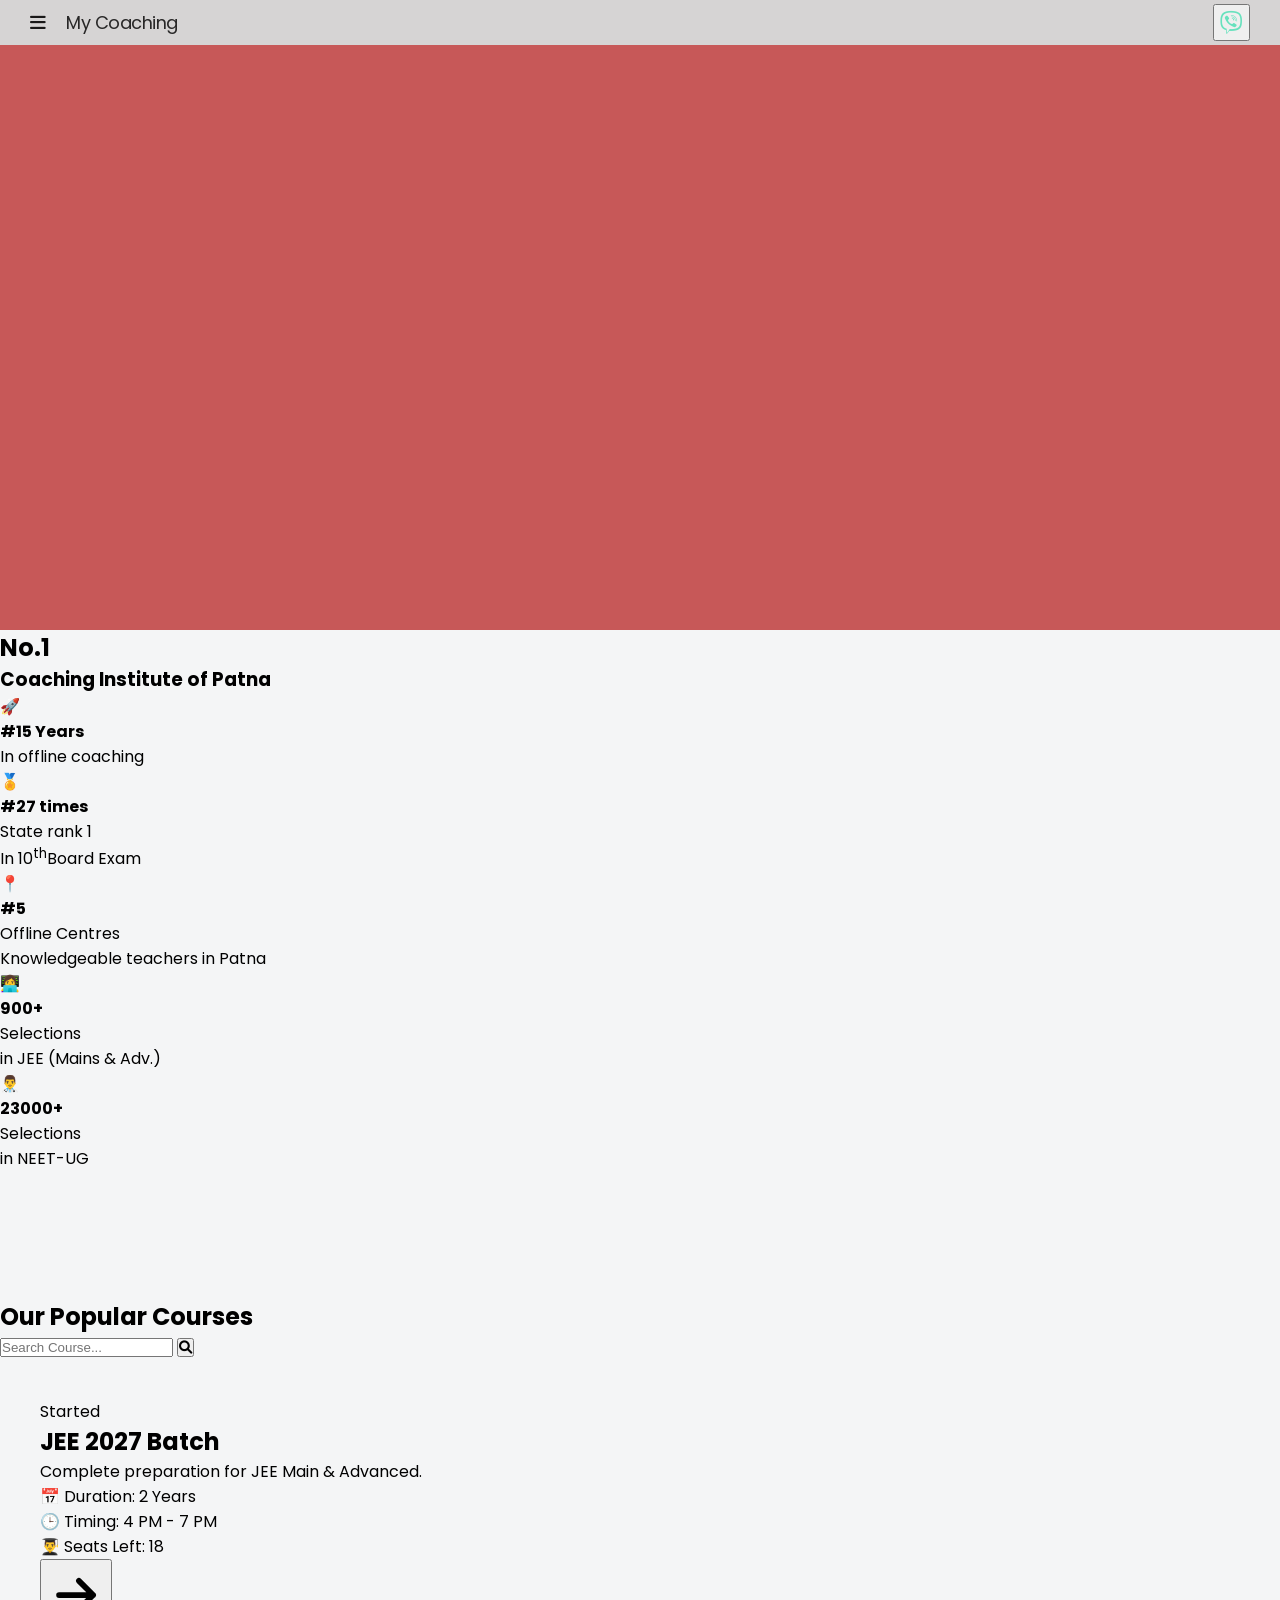
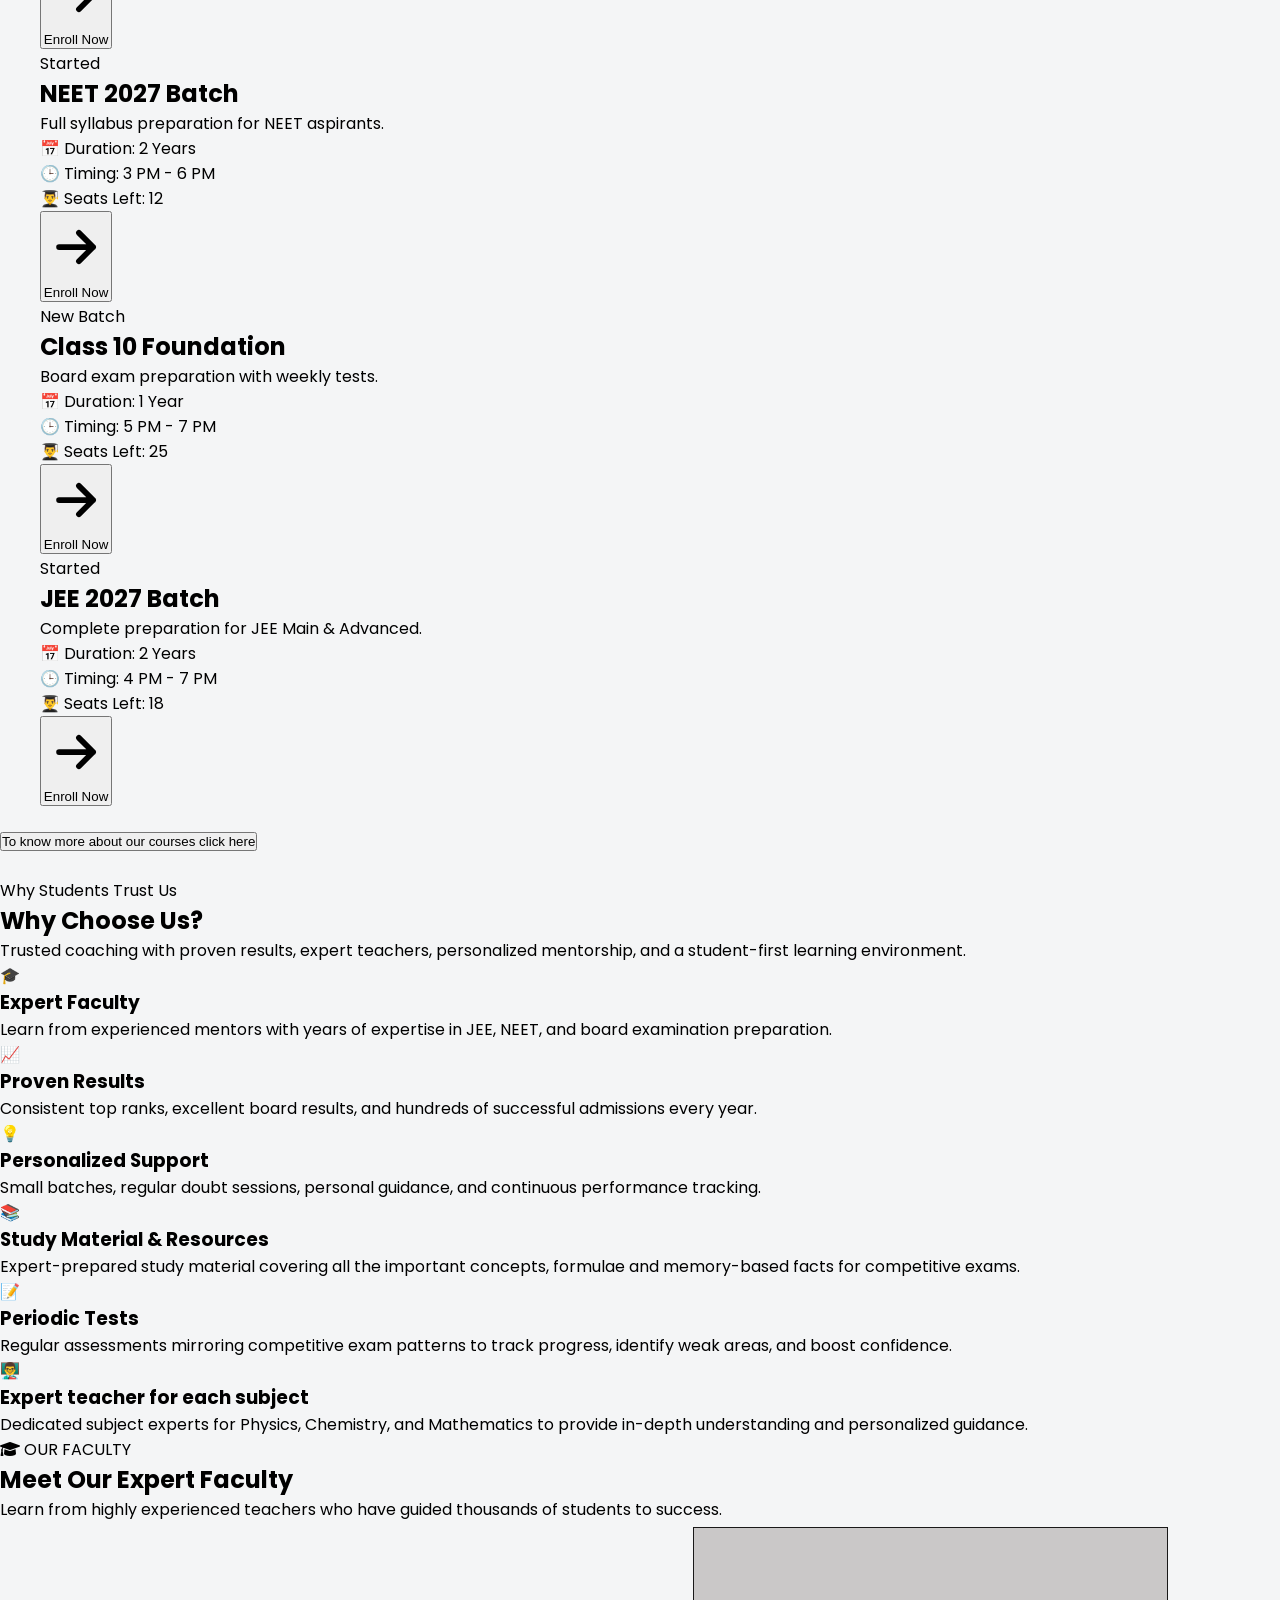
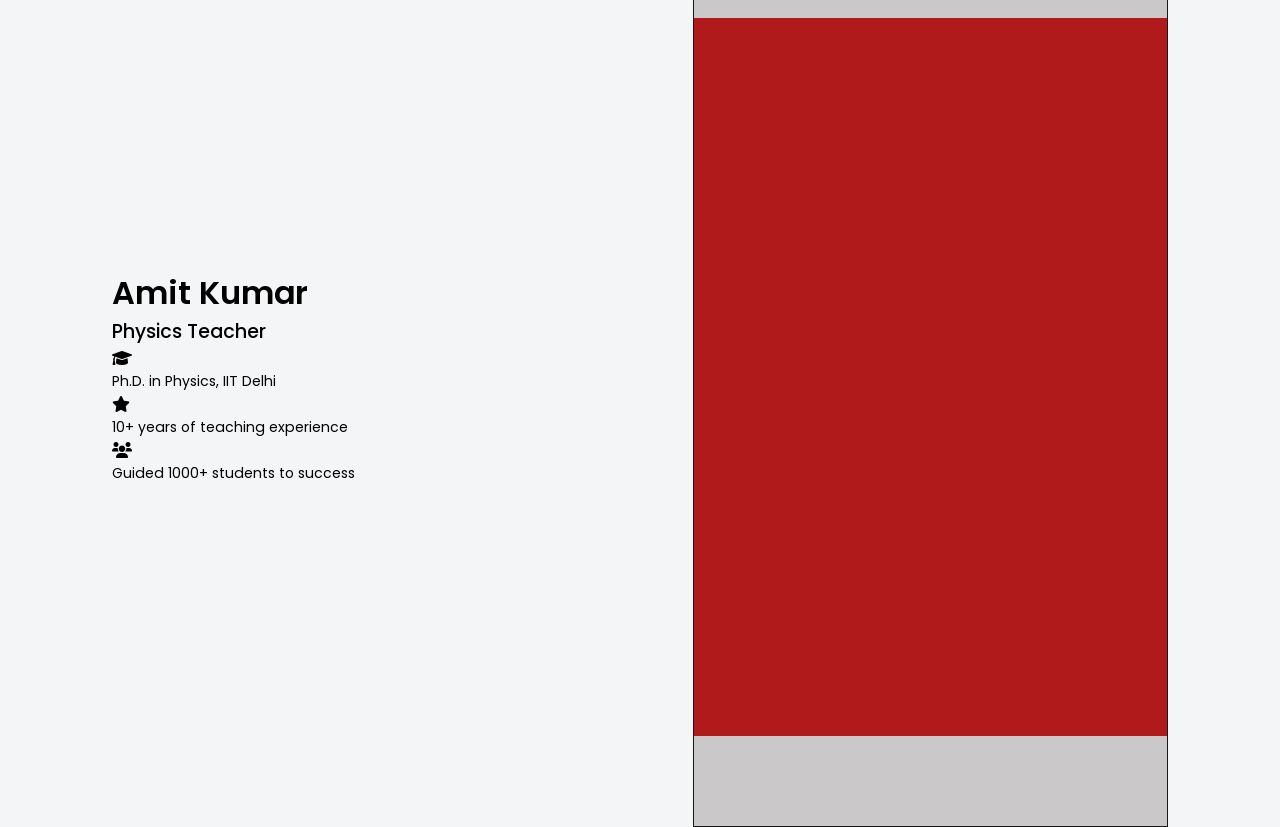
==== index.html @ 4fe5bb38 "update kiye 23 june ko" ====
<!DOCTYPE html>
<html lang="en">

<head>
    <meta charset="UTF-8">
    <meta name="viewport" content="width=device-width, initial-scale=1.0">
    <title>Tuition Website</title>
    <link rel="stylesheet" href="css/style.css">
    <link rel="stylesheet" href="https://cdnjs.cloudflare.com/ajax/libs/font-awesome/6.0.0-beta3/css/all.min.css">
    <link rel="preconnect" href="https://fonts.googleapis.com">
    <link rel="preconnect" href="https://fonts.gstatic.com" crossorigin>
    <link href="https://fonts.googleapis.com/css2?family=Poppins:wght@300;400;500;600;700;800&display=swap" rel="stylesheet">
    <script src="https://cdn.tailwindcss.com"></script>
</head>

<body>
    <div id="main">
        <div id="header">

            <div id="name">
                <div id="menu"><i class="fa-solid fa-bars"></i></div>
                <h2 id="logo">My Coaching</h2>
            </div>
            <div id="call">
                <button><i class="fa-brands fa-viber" style="color: rgb(103, 225, 189);"></i></button>
            </div>
        </div>
        <div id="hero">
            <img src="#" alt="">
        </div>

        <div id="belowhero">
            <section class="max-w-7xl mx-auto px-5 py-16">

               
                <div class="text-center mb-14">
                    <h2 class="text-4xl md:text-5xl font-bold text-orange-600">
                        No.1
                    </h2>

                    <h3 class="text-2xl md:text-4xl font-bold text-zinc-900 mt-2">
                        Coaching Institute of Patna
                    </h3>
                </div>

              
                <div class="grid grid-cols-1 sm:grid-cols-2 lg:grid-cols-5 gap-8">

                 
                    <div class="bg-white rounded-t-full rounded-b-3xl border border-red-300 p-8 text-center hover:-translate-y-2 transition duration-300">

                        <div class="text-6xl mb-6">🚀</div>

                        <h4 class="text-4xl font-bold text-red-500">
                            #15
                            <span class="text-xl">Years</span>
                        </h4>

                        <p class="font-semibold text-lg mt-2">
                            In offline coaching
                        </p>



                    </div>

                    <div class="bg-white rounded-t-full rounded-b-3xl border border-yellow-400 p-8 text-center hover:-translate-y-2 transition duration-300">

                        <div class="text-6xl mb-6">🏅</div>

                        <h4 class="text-4xl font-bold text-yellow-500">
                            #27
                            <span class="text-xl">times</span>
                        </h4>

                        <p class="font-semibold text-lg mt-2">
                            State rank 1
                        </p>

                        <p class="text-zinc-500 mt-1">
                            In 10<sup>th</sup>Board Exam
                        </p>

                    </div>

                 
                    <div class="bg-white rounded-t-full rounded-b-3xl border border-blue-300 p-8 text-center hover:-translate-y-2 transition duration-300">

                        <div class="text-6xl mb-6">📍</div>

                        <h4 class="text-4xl font-bold text-blue-500">
                            #5
                        </h4>

                        <p class="font-semibold text-lg mt-2">
                            Offline Centres
                        </p>

                        <p class="text-zinc-500 mt-1">
                            Knowledgeable teachers in Patna
                        </p>

                    </div>

              
                    <div class="bg-white rounded-t-full rounded-b-3xl border border-violet-400 p-8 text-center hover:-translate-y-2 transition duration-300">

                        <div class="text-6xl mb-6">👩‍💻</div>

                        <h4 class="text-4xl font-bold text-violet-500">
                            900+
                        </h4>

                        <p class="font-semibold text-lg mt-2">
                            Selections
                        </p>

                        <p class="text-zinc-500 mt-1">
                            in JEE (Mains & Adv.)
                        </p>

                    </div>

                
                    <div class="bg-white rounded-t-full rounded-b-3xl border border-green-400 p-8 text-center hover:-translate-y-2 transition duration-300">

                        <div class="text-6xl mb-6">👨‍⚕️</div>

                        <h4 class="text-4xl font-bold text-green-500">
                            23000+
                        </h4>

                        <p class="font-semibold text-lg mt-2">
                            Selections
                        </p>

                        <p class="text-zinc-500 mt-1">
                            in NEET-UG
                        </p>

                    </div>

                </div>

            </section>
        </div>


        <div id="course">
            <div id="courseheading">
                <h2 class="text-4xl font-bold text-center mt-10">Our Popular Courses</h2>
            </div>
            <div class="flex items-center justify-center gap-1 max-w-xl mx-auto">

                <input type="text" placeholder="Search Course..." class="flex-1 px-5 py-3 rounded-xl border border-gray-700 outline-none bg-zinc-900 text-white">

                <button id="search" class=" rounded-xl  border-gray-700 hover:bg-zinc-800 transition">
        <i class="fa-solid fa-magnifying-glass text-violet-400 text-xl"></i>
    </button>

            </div>

            
            <section class=" px-5 pb-16">

                <div id="coursesContainer" class="grid gap-8 grid-rows-1 md:grid-rows-2 lg:grid-rows-3 gap-8">

            
                    <div class="course  border border-zinc-700 rounded-2xl p-6">

                        <span class="bg-green-500 text-black px-3 py-1 rounded-full text-sm font-semibold">
          Started
        </span>

                        <h2 class="text-3xl font-bold mt-5">
                            JEE 2027 Batch
                        </h2>

                        <p class="text-zinc-400 mt-3">
                            Complete preparation for JEE Main & Advanced.
                        </p>

                        <div class="mt-5 space-y-2">

                            <p>📅 Duration: 2 Years</p>
                            <p>🕒 Timing: 4 PM - 7 PM</p>
                            <p>👨‍🎓 Seats Left: 18</p>

                        </div>

                        <button class="inline-flex items-center gap-2 mt-6 bg-blue-600 text-white px-7 py-3.5 rounded-xl text-sm font-medium hover:bg-blue-700 hover:-translate-y-px active:scale-[0.98] transition-all duration-150">
  <svg xmlns="http://www.w3.org/2000/svg" class="w-4 h-4" fill="none" viewBox="0 0 24 24" stroke="currentColor" stroke-width="2"><path stroke-linecap="round" stroke-linejoin="round" d="M13 7l5 5m0 0l-5 5m5-5H6"/></svg>
  Enroll Now
</button>

                    </div>

                
                    <div class="course  border border-zinc-700 rounded-2xl p-6">

                        <span class="bg-green-500 text-black px-3 py-1 rounded-full text-sm font-semibold">
          Started
        </span>

                        <h2 class="text-3xl font-bold mt-5">
                            NEET 2027 Batch
                        </h2>

                        <p class="text-zinc-400 mt-3">
                            Full syllabus preparation for NEET aspirants.
                        </p>

                        <div class="mt-5 space-y-2">

                            <p>📅 Duration: 2 Years</p>
                            <p>🕒 Timing: 3 PM - 6 PM</p>
                            <p>👨‍🎓 Seats Left: 12</p>

                        </div>

                        <button class="inline-flex items-center gap-2 mt-6 bg-blue-600 text-white px-7 py-3.5 rounded-xl text-sm font-medium hover:bg-blue-700 hover:-translate-y-px active:scale-[0.98] transition-all duration-150">
  <svg xmlns="http://www.w3.org/2000/svg" class="w-4 h-4" fill="none" viewBox="0 0 24 24" stroke="currentColor" stroke-width="2"><path stroke-linecap="round" stroke-linejoin="round" d="M13 7l5 5m0 0l-5 5m5-5H6"/></svg>
  Enroll Now
</button>

                    </div>

                
                    <div class="course  border border-zinc-700 rounded-2xl p-6">

                        <span class="bg-yellow-500 text-black px-3 py-1 rounded-full text-sm font-semibold">
          New Batch
        </span>

                        <h2 class="text-3xl font-bold mt-5">
                            Class 10 Foundation
                        </h2>

                        <p class="text-zinc-400 mt-3">
                            Board exam preparation with weekly tests.
                        </p>

                        <div class="mt-5 space-y-2">

                            <p>📅 Duration: 1 Year</p>
                            <p>🕒 Timing: 5 PM - 7 PM</p>
                            <p>👨‍🎓 Seats Left: 25</p>

                        </div>
                        <button class="inline-flex items-center gap-2 mt-6 bg-blue-600 text-white px-7 py-3.5 rounded-xl text-sm font-medium hover:bg-blue-700 hover:-translate-y-px active:scale-[0.98] transition-all duration-150">
  <svg xmlns="http://www.w3.org/2000/svg" class="w-4 h-4" fill="none" viewBox="0 0 24 24" stroke="currentColor" stroke-width="2"><path stroke-linecap="round" stroke-linejoin="round" d="M13 7l5 5m0 0l-5 5m5-5H6"/></svg>
  Enroll Now
</button>
                    </div>
                    <div class="course  border border-zinc-700 rounded-2xl p-6">

                        <span class="bg-green-500 text-black px-3 py-1 rounded-full text-sm font-semibold">
          Started
        </span>

                        <h2 class="text-3xl font-bold mt-5">
                            JEE 2027 Batch
                        </h2>

                        <p class="text-zinc-400 mt-3">
                            Complete preparation for JEE Main & Advanced.
                        </p>

                        <div class="mt-5 space-y-2">

                            <p>📅 Duration: 2 Years</p>
                            <p>🕒 Timing: 4 PM - 7 PM</p>
                            <p>👨‍🎓 Seats Left: 18</p>

                        </div>

                        <button class="inline-flex items-center gap-2 mt-6 bg-blue-600 text-white px-7 py-3.5 rounded-xl text-sm font-medium hover:bg-blue-700 hover:-translate-y-px active:scale-[0.98] transition-all duration-150">
  <svg xmlns="http://www.w3.org/2000/svg" class="w-4 h-4" fill="none" viewBox="0 0 24 24" stroke="currentColor" stroke-width="2"><path stroke-linecap="round" stroke-linejoin="round" d="M13 7l5 5m0 0l-5 5m5-5H6"/></svg>
  Enroll Now
</button>

                    </div>

                </div>
          

                <div class="flex justify-center mt-8">
                    <button class="inline-flex items-center gap-2 bg-blue-600 text-white px-7 py-3.5 rounded-xl text-sm font-medium hover:bg-blue-700 hover:-translate-y-px active:scale-[0.98] transition-all duration-150">
    To know more about our courses click here
  </button>
                </div>

            </section>
        </div>
        <br>



       <div id="why-you-"  class="bg-gray-70 text-slate-900 py-16">
        
            <div class="max-w-7xl mx-auto px-5">

               
                <div class="text-center mb-16">
                    <span class="text-blue-500 font-semibold tracking-widest uppercase">
        Why Students Trust Us
      </span>

                    <h2 class="mt-4 text-4xl md:text-6xl font-bold bg-gradient-to-r from-blue-500 via-violet-500 to-cyan-500 bg-clip-text text-transparent">
                        Why Choose Us?
                    </h2>

                    <p class="mt-5 text-slate-600 max-w-3xl mx-auto text-lg">
                        Trusted coaching with proven results, expert teachers, personalized mentorship, and a student-first learning environment.
                    </p>
                </div>

               
                <div class="grid gap-10 gap-x-20 gap-y-20 grid-cols-1 md:grid-cols-2">

                
                    <div class="group bg-white border border-gray-200 rounded-3xl p-8 transition-all duration-300 hover:-translate-y-2 hover:border-blue-500 hover:shadow-lg">

                        <div class="w-16 h-16 flex items-center justify-center rounded-2xl bg-blue-100 text-4xl mb-6">
                            🎓
                        </div>

                        <h3 class="text-2xl font-bold mb-4 text-slate-900">
                            Expert Faculty
                        </h3>

                        <p class="text-slate-600 leading-relaxed">
                            Learn from experienced mentors with years of expertise in JEE, NEET, and board examination preparation.
                        </p>

                    </div>

                 
                    <div class="group bg-white border border-gray-200 rounded-3xl p-8 transition-all duration-300 hover:-translate-y-2 hover:border-green-500 hover:shadow-lg">

                        <div class="w-16 h-16 flex items-center justify-center rounded-2xl bg-green-100 text-4xl mb-6">
                            📈
                        </div>

                        <h3 class="text-2xl font-bold mb-4 text-slate-900">
                            Proven Results
                        </h3>

                        <p class="text-slate-600 leading-relaxed">
                            Consistent top ranks, excellent board results, and hundreds of successful admissions every year.
                        </p>

                    </div>

                 
                    <div class="group bg-white border border-gray-200 rounded-3xl p-8 transition-all duration-300 hover:-translate-y-2 hover:border-violet-500 hover:shadow-lg">

                        <div class="w-16 h-16 flex items-center justify-center rounded-2xl bg-violet-100 text-4xl mb-6">
                            💡
                        </div>

                        <h3 class="text-2xl font-bold mb-4 text-slate-900">
                            Personalized Support
                        </h3>

                        <p class="text-slate-600 leading-relaxed">
                            Small batches, regular doubt sessions, personal guidance, and continuous performance tracking.
                        </p>

                    </div>

                  
                    <div class="group bg-white border border-gray-200 rounded-3xl p-8 transition-all duration-300 hover:-translate-y-2 hover:border-violet-500 hover:shadow-lg">

                        <div class="w-16 h-16 flex items-center justify-center rounded-2xl bg-violet-100 text-4xl mb-6">
                            📚
                        </div>

                        <h3 class="text-2xl font-bold mb-4 text-slate-900">
                            Study Material & Resources
                        </h3>

                        <p class="text-slate-600 leading-relaxed">
                            Expert-prepared study material covering all the important concepts, formulae and memory-based facts for competitive exams.
                        </p>

                    </div>

                 
                    <div class="group bg-white border border-gray-200 rounded-3xl p-8 transition-all duration-300 hover:-translate-y-2 hover:border-violet-500 hover:shadow-lg">

                        <div class="w-16 h-16 flex items-center justify-center rounded-2xl bg-violet-100 text-4xl mb-6">
                            📝
                        </div>

                        <h3 class="text-2xl font-bold mb-4 text-slate-900">
                            Periodic Tests
                        </h3>

                        <p class="text-slate-600 leading-relaxed">
                            Regular assessments mirroring competitive exam patterns to track progress, identify weak areas, and boost confidence.
                        </p>

                    </div>

                    
                    <div class="group bg-white border border-gray-200 rounded-3xl p-8 transition-all duration-300 hover:-translate-y-2 hover:border-violet-500 hover:shadow-lg">

                        <div class="w-16 h-16 flex items-center justify-center rounded-2xl bg-violet-100 text-4xl mb-6">
                            👨‍🏫
                        </div>

                        <h3 class="text-2xl font-bold mb-4 text-slate-900">
                            Expert teacher for each subject
                        </h3>

                        <p class="text-slate-600 leading-relaxed">
                            Dedicated subject experts for Physics, Chemistry, and Mathematics to provide in-depth understanding and personalized guidance.
                        </p>

                    </div>

                </div>

            </div>
       
       </div>

        <div id="teachersection">
             <section class="max-w-7xl mx-auto px-5 py-16">
                <!-- Badge -->
                <div class="flex justify-center mb-8">
                    <div class="inline-flex items-center gap-2 bg-blue-100 text-blue-600 px-4 py-2 rounded-full font-semibold">
                        <i class="fa-solid fa-graduation-cap"></i>
                        <span>OUR FACULTY</span>
                    </div>
                </div>

                <!-- Main Heading -->
                <div class="text-center mb-8">
                    <h1 class="text-5xl md:text-6xl font-bold">
                        Meet Our <span class="text-blue-600">Expert Faculty</span>
                    </h1>
                </div>

                <!-- Subtitle -->
                <div class="text-center max-w-3xl mx-auto">
                    <p class="text-lg text-gray-700 leading-relaxed">
                        Learn from highly experienced teachers who have guided thousands of students to success.
                    </p>
                </div>
            </section>
            <div id="teacherui">
                <div id="fleft">
                 <div class="teacherinfo">
                    <h2>Amit Kumar</h2>
                    <h3>Physics Teacher</h3>
                     <div id="tedu" class="flex items-center gap-2" >
                        <i class="fa-solid fa-graduation-cap"></i>
                        <p>Ph.D. in Physics, IIT Delhi</p>
                     </div>

                        <div id="texperi" class="flex items-center gap-2">
                             <i class="fa-solid fa-star"></i>
                            <p>10+ years of teaching experience</p>
                        </div>
                        <div id="ttstudent" class="flex items-center gap-2">
                            <i class="fa-solid fa-users"></i>
                            <p>Guided 1000+ students to success</p>
                        </div>
                 </div>
                  <div class="teacherinfo">
                    <h2>Amit Kumar</h2>
                    <h3>Physics Teacher</h3>
                     <div id="tedu" class="flex items-center gap-2" >
                        <i class="fa-solid fa-graduation-cap"></i>
                        <p>Ph.D. in Physics, IIT Delhi</p>
                     </div>

                        <div id="texperi" class="flex items-center gap-2">
                             <i class="fa-solid fa-star"></i>
                            <p>10+ years of teaching experience</p>
                        </div>
                        <div id="ttstudent" class="flex items-center gap-2">
                            <i class="fa-solid fa-users"></i>
                            <p>Guided 1000+ students to success</p>
                        </div>
                 </div>
                  <div class="teacherinfo">
                    <h2>Amit Kumar</h2>
                    <h3>Physics Teacher</h3>
                     <div id="tedu" class="flex items-center gap-2" >
                        <i class="fa-solid fa-graduation-cap"></i>
                        <p>Ph.D. in Physics, IIT Delhi</p>
                     </div>

                        <div id="texperi" class="flex items-center gap-2">
                             <i class="fa-solid fa-star"></i>
                            <p>10+ years of teaching experience</p>
                        </div>
                        <div id="ttstudent" class="flex items-center gap-2">
                            <i class="fa-solid fa-users"></i>
                            <p>Guided 1000+ students to success</p>
                        </div>
                 </div>
                  <div class="teacherinfo">
                    <h2>Amit Kumar</h2>
                    <h3>Physics Teacher</h3>
                     <div id="tedu" class="flex items-center gap-2" >
                        <i class="fa-solid fa-graduation-cap"></i>
                        <p>Ph.D. in Physics, IIT Delhi</p>
                     </div>

                        <div id="texperi" class="flex items-center gap-2">
                             <i class="fa-solid fa-star"></i>
                            <p>10+ years of teaching experience</p>
                        </div>
                        <div id="ttstudent" class="flex items-center gap-2">
                            <i class="fa-solid fa-users"></i>
                            <p>Guided 1000+ students to success</p>
                        </div>
                 </div>
                  <div class="teacherinfo">
                    <h2>Amit Kumar</h2>
                    <h3>Physics Teacher</h3>
                     <div id="tedu" class="flex items-center gap-2" >
                        <i class="fa-solid fa-graduation-cap"></i>
                        <p>Ph.D. in Physics, IIT Delhi</p>
                     </div>

                        <div id="texperi" class="flex items-center gap-2">
                             <i class="fa-solid fa-star"></i>
                            <p>10+ years of teaching experience</p>
                        </div>
                        <div id="ttstudent" class="flex items-center gap-2">
                            <i class="fa-solid fa-users"></i>
                            <p>Guided 1000+ students to success</p>
                        </div>
                 </div>

                    </div>
            <div id="fright">
                <div class="fimages"></div>
                <div class="fimages"></div>
                <div class="fimages"></div>
                <div class="fimages"></div>
                <div class="fimages"></div>
            </div>
        </div>
            
            
        </div>

    </div>


    </script>


    <script src="script.js"></script>
</body>

</html>
---- css/style.css ----
* {
    margin: 0;
    padding: 0;
    box-sizing: border-box;
}

html,
body {
    width: 100%;
    height: 100%;
    /* background-color: #dfdede; */
    background-color:    #f4f5f6;
    font-family: 'Poppins', sans-serif;
}

#main {
    width: 100%;
}

#header {
    display: flex;
    justify-content: space-between;
    align-items: center;
    width: 100%;
    height: 3.5vw;
    background: rgb(214, 212, 212);
    padding: 10px 30px;
    position: fixed;
    top: 0;
    z-index: 1000;
}

#header #name {
    display: flex;
    justify-content: center;
    flex-direction: row;
    gap: 20px
}

#header #name #menu {
    font-size: 1.4vw;
    font-weight: 400;
    color: #191818;
}

#header #name #menu:hover {
    color: #dfdede;
    transition: .3s;
}

#header #name #logo {
    font-size: 1.4vw;
    font-weight: 400;
    color: #282727;
    letter-spacing: -0.5px;
}

#header #call i {
    font-size: 1.8vw;
    padding: 5px;
}
#header #call button:hover {
    background-color: #73bf6f;
    transition: .3s;
    scale: 1.1;
    border-radius: 5px;
}

#hero {
    width: 100%;
    height: 70vh;
    padding: 0px 2vw;
    background-color: #c75858;
}

.in {
    padding: 0;
    display: flex;
    justify-content: center;
    align-items: center;
}

.in #search {
    font-size: 5vw;
    color: #191818;
}

#coursesContainer {
    padding: 20px 40px;
    margin-top: 20px;
}
#course{
    margin-top: 10vw;
}
#teachersection #teacherui {
    display: flex;
    justify-content: space-between;
    height:100vh;
    margin:5px 10px;
    flex-direction: row;
    padding: 0vw 8vw;
}
 #teachersection #teacherui #fleft{
    overflow:hidden;
    width: 45%;
    height: inherit;
}

 #teachersection #teacherui #fleft .teacherinfo{
    display: flex;
    width: 100%;
    height:inherit;
    justify-content: center;
    flex-direction: column;
    
 }
 #teachersection #teacherui #fright{
    display: flex;
   justify-content:flex-end;
    align-items: center;
    background-color: #cac8c8;
    width: 45%;
    height: inherit;
    border:1px solid #191818
}
#fright .fimages{
    width: 100%;
    height: 80%;
  background-color: #b11a1a;
}
#fleft h2{
    font-size: 2.5vw;
    font-weight: 600;
    letter-spacing: -0.1px;
}
#fleft h3{
    font-size: 1.5vw;
    font-weight: 500;
}
#fleft p{
    font-size: 1.1vw;
    font-weight: 400;
}
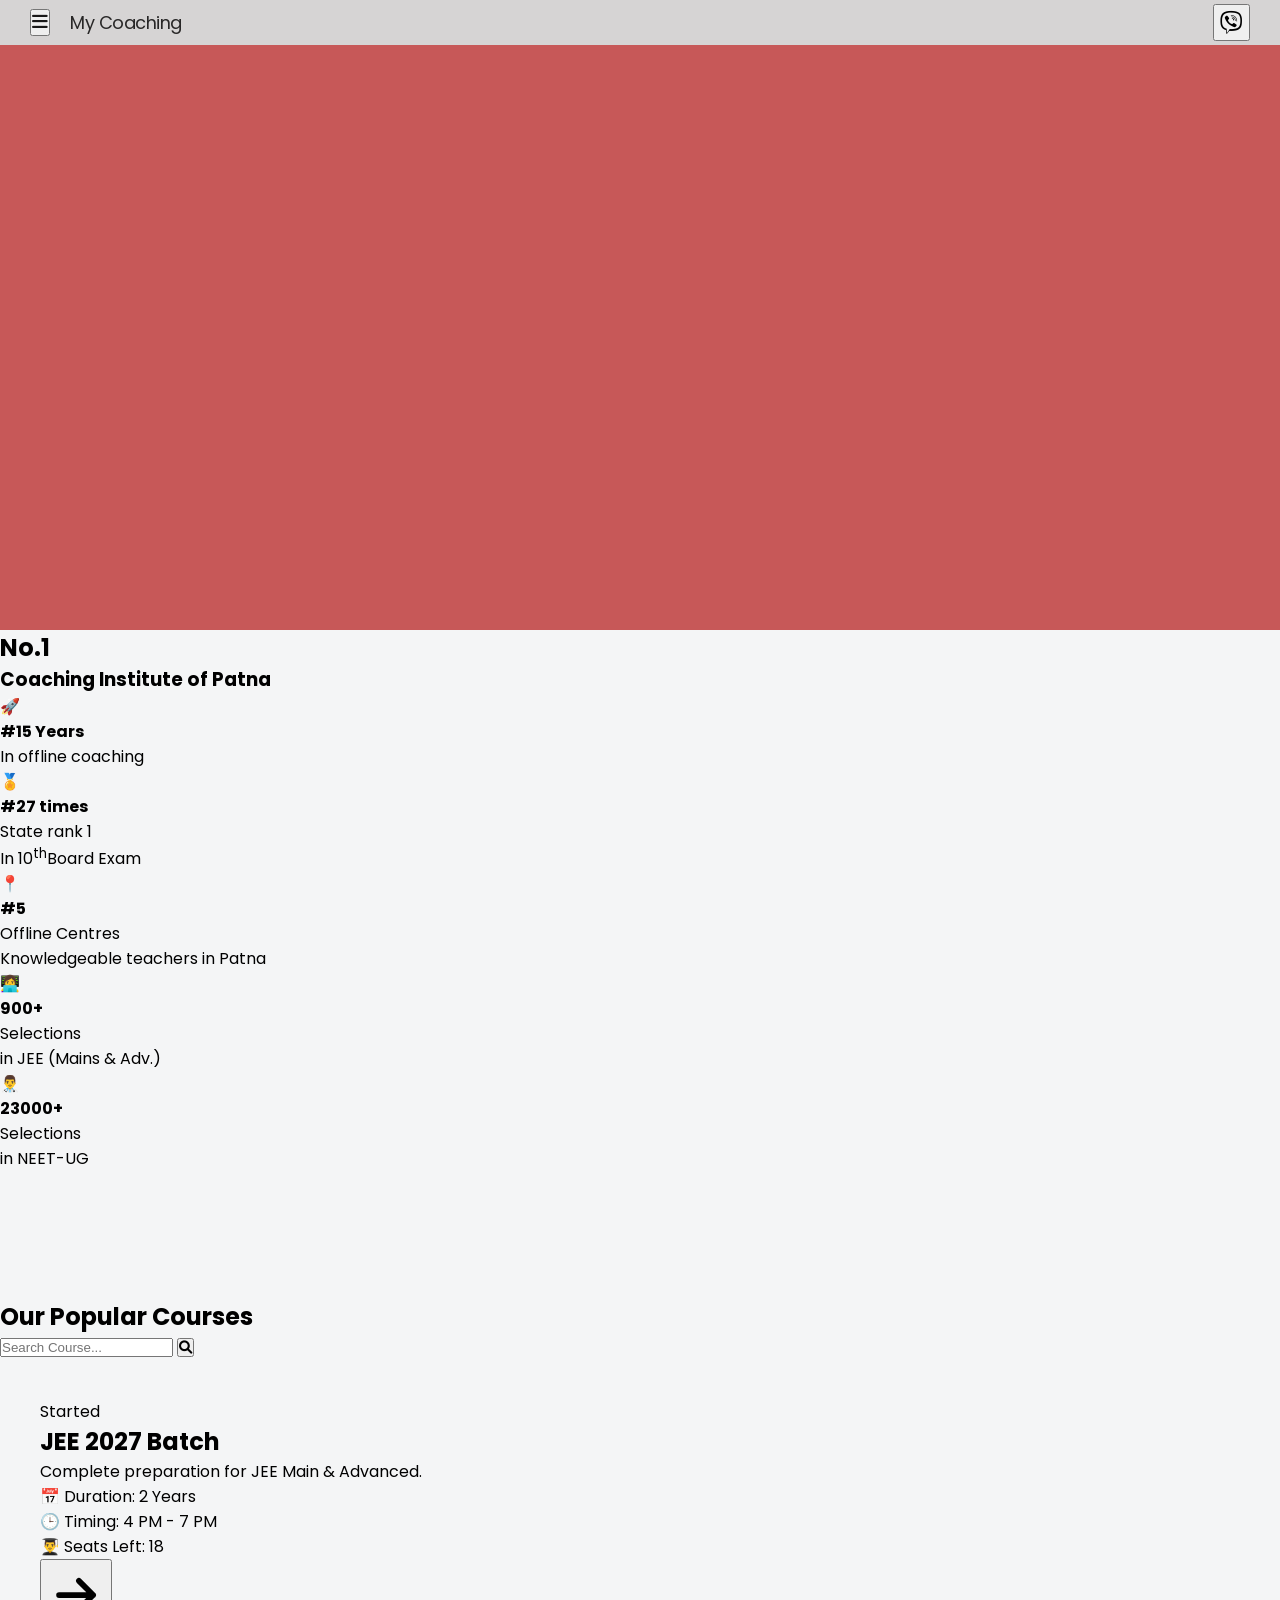
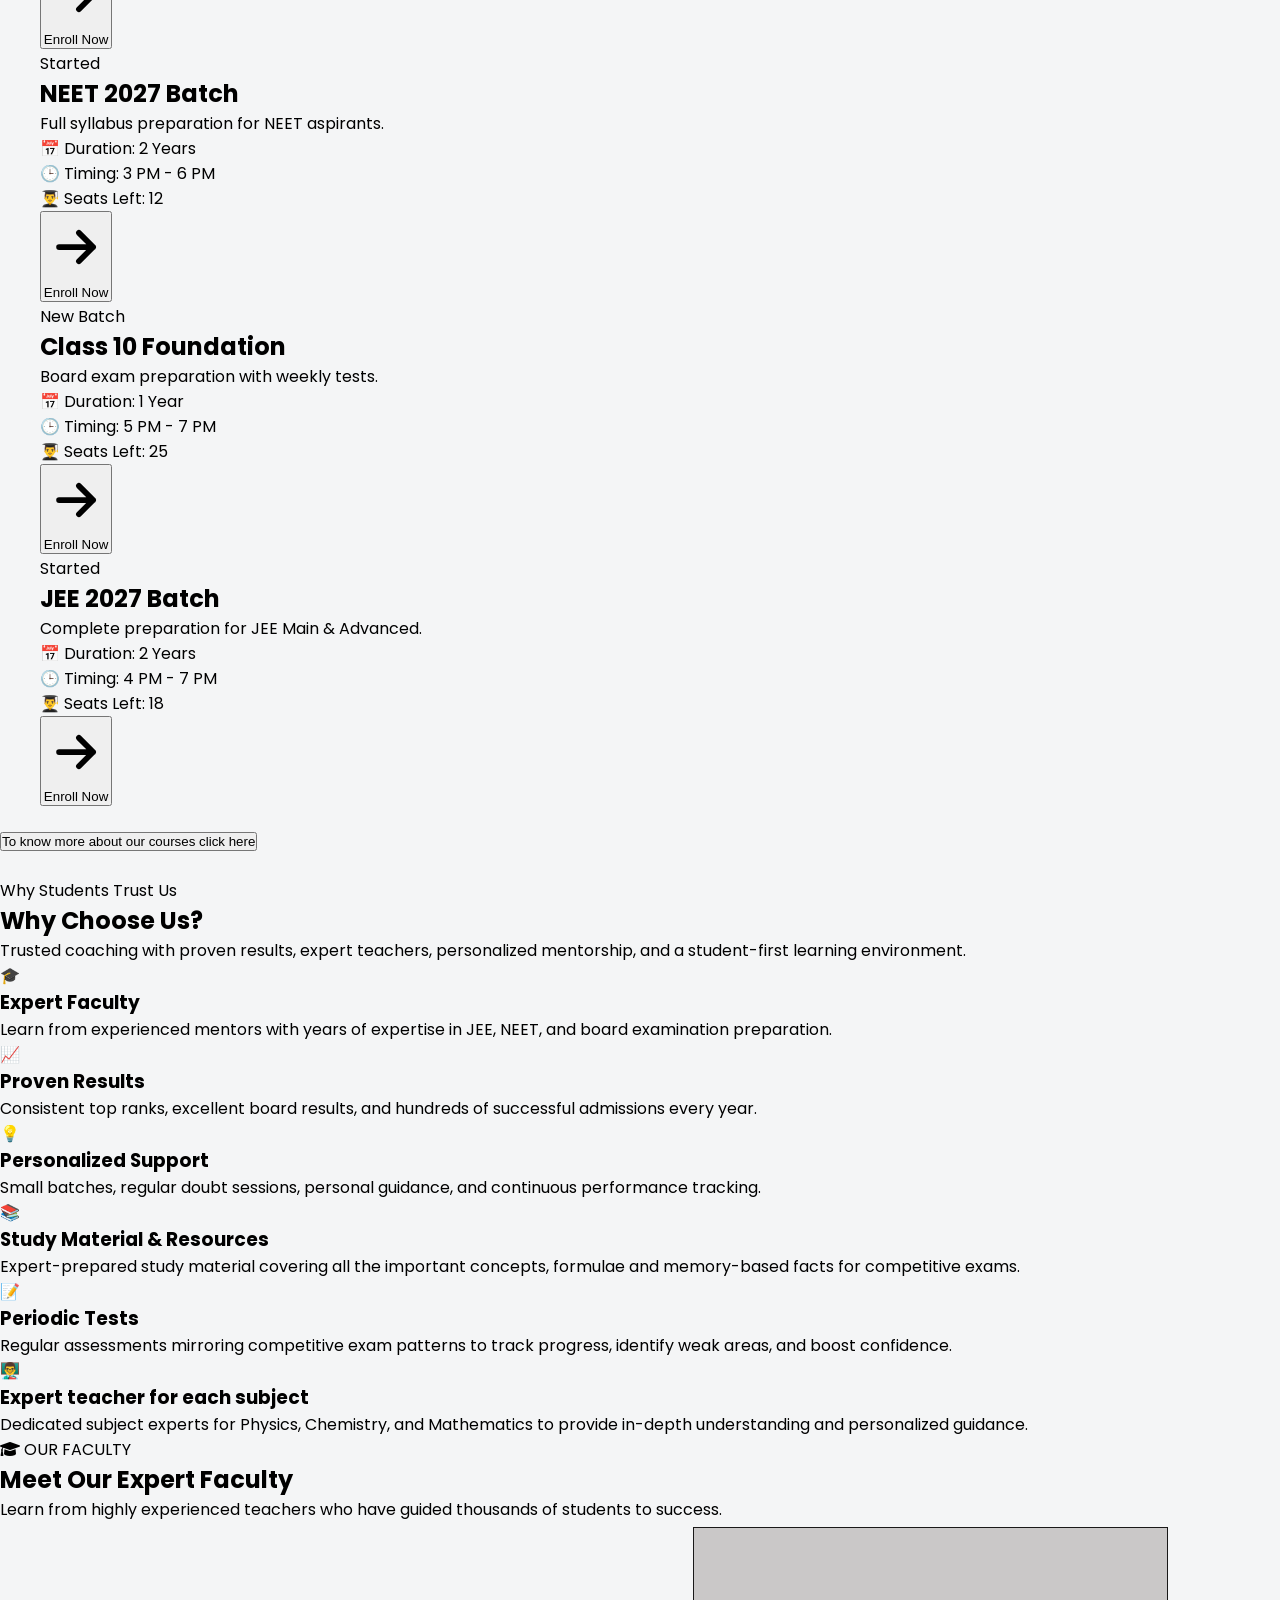
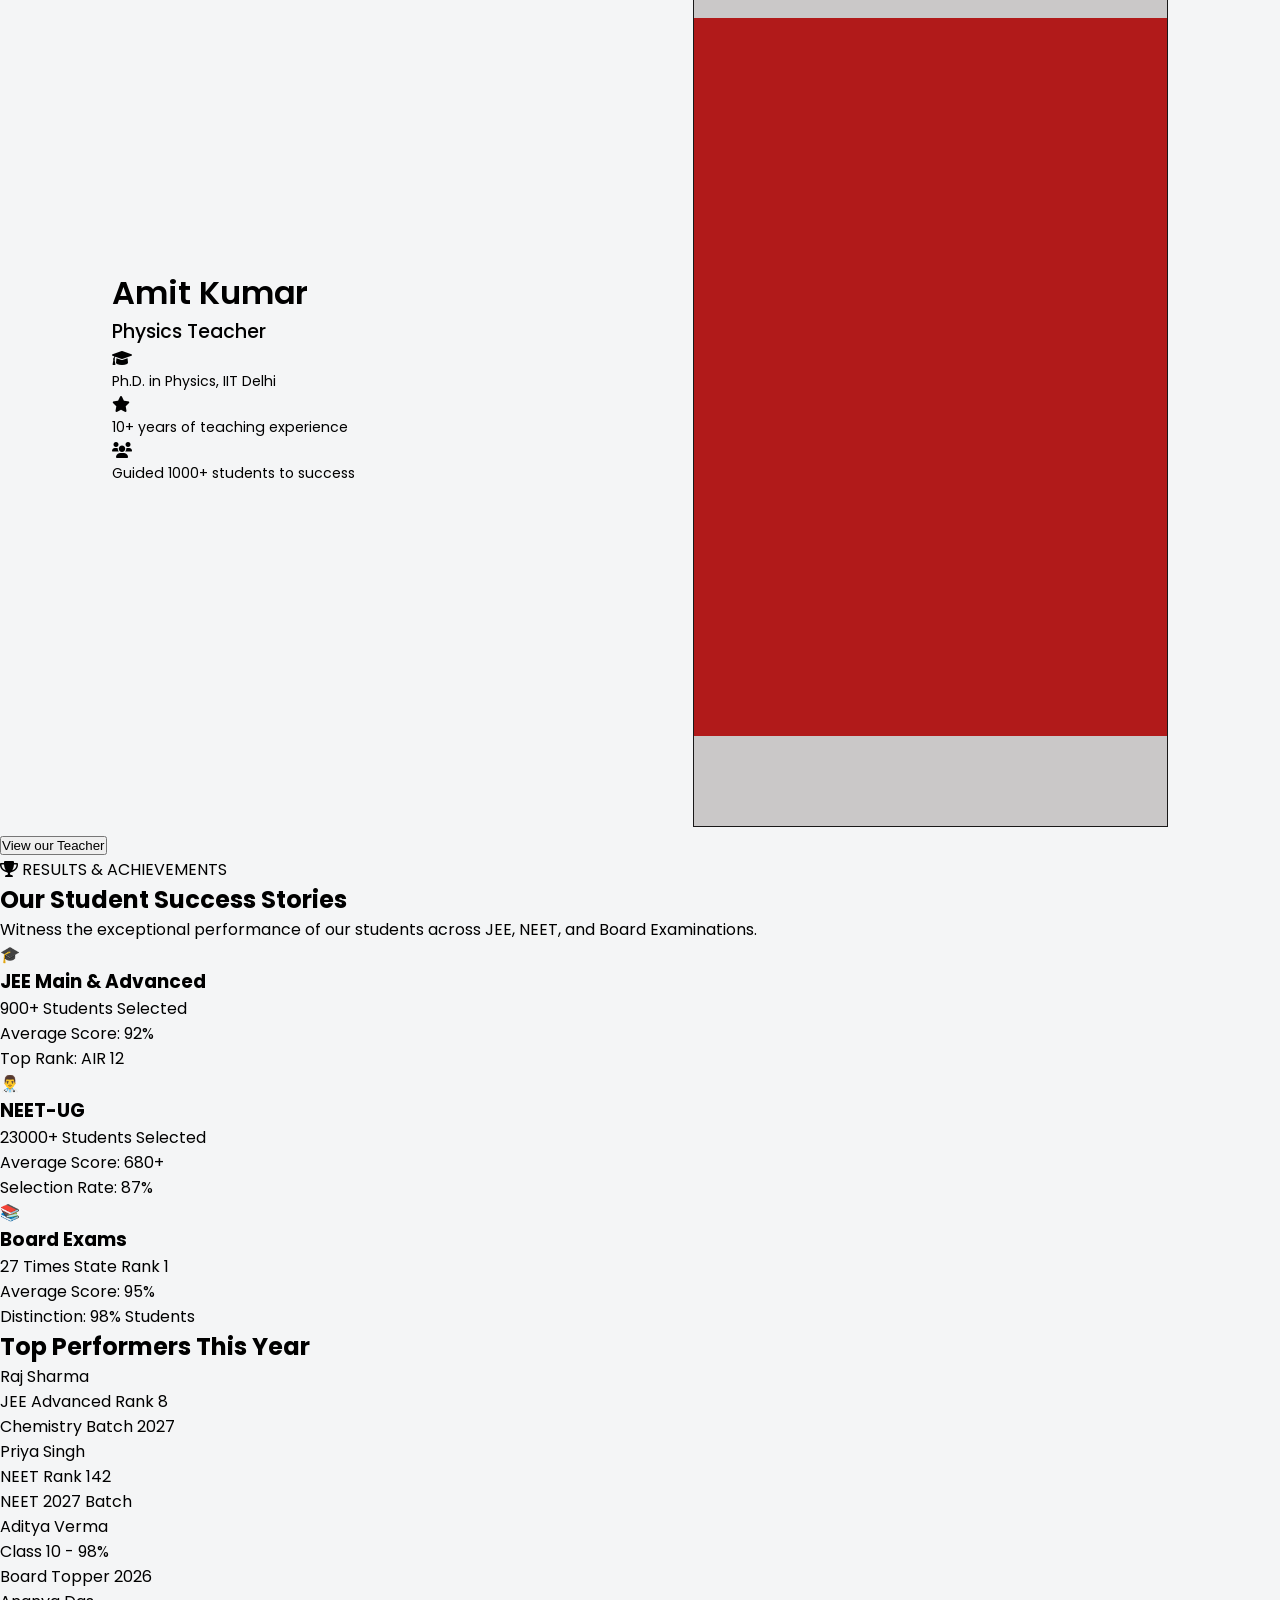
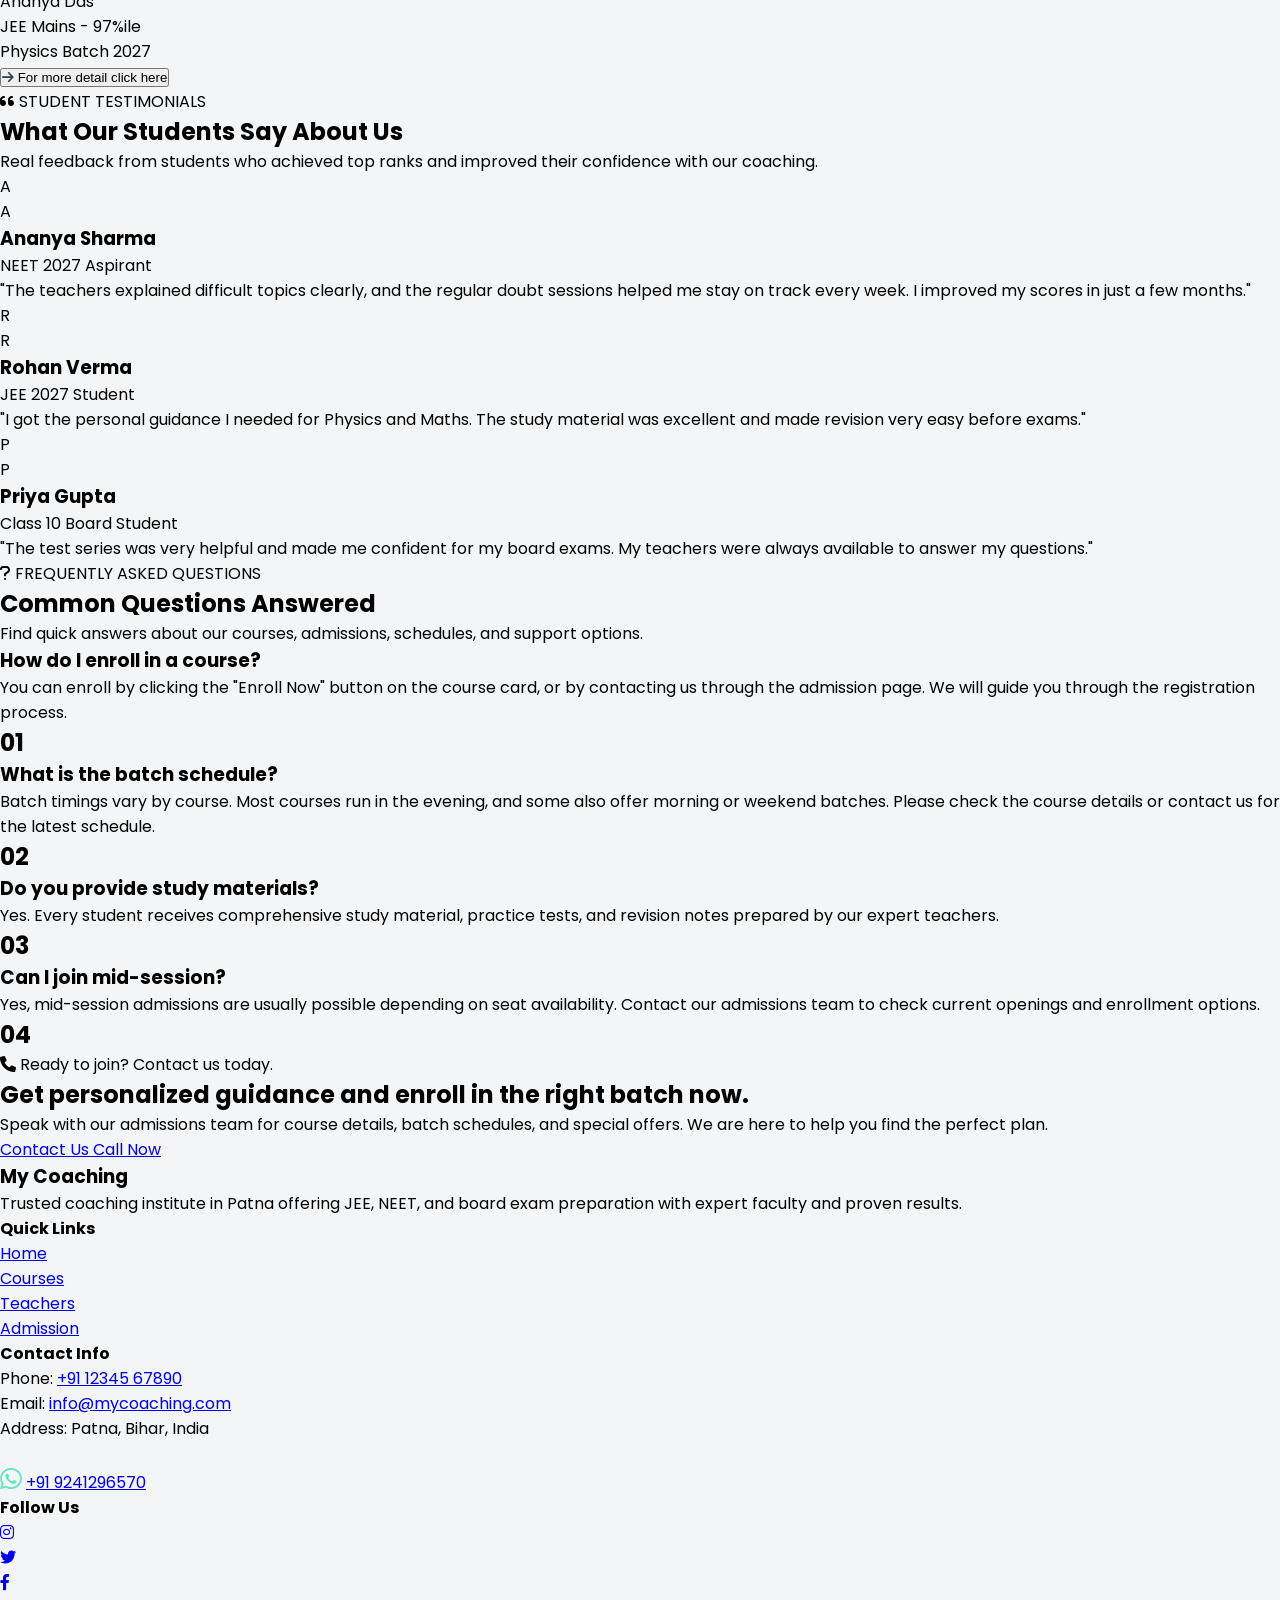
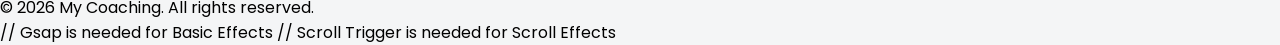
==== commit 2b8e8643: "24 june ka ubdate" ====
--- a/index.html
+++ b/index.html
@@ -9,22 +9,24 @@
     <link rel="stylesheet" href="https://cdnjs.cloudflare.com/ajax/libs/font-awesome/6.0.0-beta3/css/all.min.css">
     <link rel="preconnect" href="https://fonts.googleapis.com">
     <link rel="preconnect" href="https://fonts.gstatic.com" crossorigin>
-    <link href="https://fonts.googleapis.com/css2?family=Poppins:wght@300;400;500;600;700;800&display=swap" rel="stylesheet">
+    <link href="https://fonts.googleapis.com/css2?family=Poppins:wght@300;400;500;600;700;800&display=swap"
+        rel="stylesheet">
+    <link rel="stylesheet" href="https://www.unpkg.com/shery-js@1.0.0-alpha.0.5/dist/Shery.css">
     <script src="https://cdn.tailwindcss.com"></script>
 </head>
 
 <body>
     <div id="main">
-        <div id="header">
-
+        <header id="header">
             <div id="name">
-                <div id="menu"><i class="fa-solid fa-bars"></i></div>
-                <h2 id="logo">My Coaching</h2>
+                <button id="menu" aria-label="Open menu"><i class="fa-solid fa-bars" aria-hidden="true"></i></button>
+                <h1 id="logo">My Coaching</h1>
             </div>
             <div id="call">
-                <button><i class="fa-brands fa-viber" style="color: rgb(103, 225, 189);"></i></button>
+                <button id="callBtn" aria-label="Contact via Viber"><i class="fa-brands fa-viber"
+                        aria-hidden="true"></i></button>
             </div>
-        </div>
+        </header>
         <div id="hero">
             <img src="#" alt="">
         </div>
@@ -32,7 +34,7 @@
         <div id="belowhero">
             <section class="max-w-7xl mx-auto px-5 py-16">
 
-               
+
                 <div class="text-center mb-14">
                     <h2 class="text-4xl md:text-5xl font-bold text-orange-600">
                         No.1
@@ -43,11 +45,12 @@
                     </h3>
                 </div>
 
-              
+
                 <div class="grid grid-cols-1 sm:grid-cols-2 lg:grid-cols-5 gap-8">
 
-                 
-                    <div class="bg-white rounded-t-full rounded-b-3xl border border-red-300 p-8 text-center hover:-translate-y-2 transition duration-300">
+
+                    <div
+                        class="bg-white rounded-t-full rounded-b-3xl border border-red-300 p-8 text-center hover:-translate-y-2 transition duration-300">
 
                         <div class="text-6xl mb-6">🚀</div>
 
@@ -64,7 +67,8 @@
 
                     </div>
 
-                    <div class="bg-white rounded-t-full rounded-b-3xl border border-yellow-400 p-8 text-center hover:-translate-y-2 transition duration-300">
+                    <div
+                        class="bg-white rounded-t-full rounded-b-3xl border border-yellow-400 p-8 text-center hover:-translate-y-2 transition duration-300">
 
                         <div class="text-6xl mb-6">🏅</div>
 
@@ -83,8 +87,9 @@
 
                     </div>
 
-                 
-                    <div class="bg-white rounded-t-full rounded-b-3xl border border-blue-300 p-8 text-center hover:-translate-y-2 transition duration-300">
+
+                    <div
+                        class="bg-white rounded-t-full rounded-b-3xl border border-blue-300 p-8 text-center hover:-translate-y-2 transition duration-300">
 
                         <div class="text-6xl mb-6">📍</div>
 
@@ -102,8 +107,9 @@
 
                     </div>
 
-              
-                    <div class="bg-white rounded-t-full rounded-b-3xl border border-violet-400 p-8 text-center hover:-translate-y-2 transition duration-300">
+
+                    <div
+                        class="bg-white rounded-t-full rounded-b-3xl border border-violet-400 p-8 text-center hover:-translate-y-2 transition duration-300">
 
                         <div class="text-6xl mb-6">👩‍💻</div>
 
@@ -121,8 +127,9 @@
 
                     </div>
 
-                
-                    <div class="bg-white rounded-t-full rounded-b-3xl border border-green-400 p-8 text-center hover:-translate-y-2 transition duration-300">
+
+                    <div
+                        class="bg-white rounded-t-full rounded-b-3xl border border-green-400 p-8 text-center hover:-translate-y-2 transition duration-300">
 
                         <div class="text-6xl mb-6">👨‍⚕️</div>
 
@@ -152,25 +159,26 @@
             </div>
             <div class="flex items-center justify-center gap-1 max-w-xl mx-auto">
 
-                <input type="text" placeholder="Search Course..." class="flex-1 px-5 py-3 rounded-xl border border-gray-700 outline-none bg-zinc-900 text-white">
+                <input type="text" placeholder="Search Course..."
+                    class="flex-1 px-5 py-3 rounded-xl border border-gray-700 outline-none bg-zinc-900 text-white">
 
                 <button id="search" class=" rounded-xl  border-gray-700 hover:bg-zinc-800 transition">
-        <i class="fa-solid fa-magnifying-glass text-violet-400 text-xl"></i>
-    </button>
+                    <i class="fa-solid fa-magnifying-glass text-violet-400 text-xl"></i>
+                </button>
 
             </div>
 
-            
+
             <section class=" px-5 pb-16">
 
                 <div id="coursesContainer" class="grid gap-8 grid-rows-1 md:grid-rows-2 lg:grid-rows-3 gap-8">
 
-            
+
                     <div class="course  border border-zinc-700 rounded-2xl p-6">
 
                         <span class="bg-green-500 text-black px-3 py-1 rounded-full text-sm font-semibold">
-          Started
-        </span>
+                            Started
+                        </span>
 
                         <h2 class="text-3xl font-bold mt-5">
                             JEE 2027 Batch
@@ -188,19 +196,23 @@
 
                         </div>
 
-                        <button class="inline-flex items-center gap-2 mt-6 bg-blue-600 text-white px-7 py-3.5 rounded-xl text-sm font-medium hover:bg-blue-700 hover:-translate-y-px active:scale-[0.98] transition-all duration-150">
-  <svg xmlns="http://www.w3.org/2000/svg" class="w-4 h-4" fill="none" viewBox="0 0 24 24" stroke="currentColor" stroke-width="2"><path stroke-linecap="round" stroke-linejoin="round" d="M13 7l5 5m0 0l-5 5m5-5H6"/></svg>
-  Enroll Now
-</button>
-
-                    </div>
-
-                
+                        <button
+                            class="inline-flex items-center gap-2 mt-6 bg-blue-600 text-white px-5 sm:px-7 py-2.5 sm:py-3.5 rounded-xl text-xs sm:text-sm font-medium hover:bg-blue-700 hover:-translate-y-px active:scale-[0.98] transition-all duration-150 w-full sm:w-auto justify-center">
+                            <svg xmlns="http://www.w3.org/2000/svg" class="w-4 h-4" fill="none" viewBox="0 0 24 24"
+                                stroke="currentColor" stroke-width="2">
+                                <path stroke-linecap="round" stroke-linejoin="round" d="M13 7l5 5m0 0l-5 5m5-5H6" />
+                            </svg>
+                            Enroll Now
+                        </button>
+
+                    </div>
+
+
                     <div class="course  border border-zinc-700 rounded-2xl p-6">
 
                         <span class="bg-green-500 text-black px-3 py-1 rounded-full text-sm font-semibold">
-          Started
-        </span>
+                            Started
+                        </span>
 
                         <h2 class="text-3xl font-bold mt-5">
                             NEET 2027 Batch
@@ -218,19 +230,23 @@
 
                         </div>
 
-                        <button class="inline-flex items-center gap-2 mt-6 bg-blue-600 text-white px-7 py-3.5 rounded-xl text-sm font-medium hover:bg-blue-700 hover:-translate-y-px active:scale-[0.98] transition-all duration-150">
-  <svg xmlns="http://www.w3.org/2000/svg" class="w-4 h-4" fill="none" viewBox="0 0 24 24" stroke="currentColor" stroke-width="2"><path stroke-linecap="round" stroke-linejoin="round" d="M13 7l5 5m0 0l-5 5m5-5H6"/></svg>
-  Enroll Now
-</button>
-
-                    </div>
-
-                
+                        <button
+                            class="inline-flex items-center gap-2 mt-6 bg-blue-600 text-white px-5 sm:px-7 py-2.5 sm:py-3.5 rounded-xl text-xs sm:text-sm font-medium hover:bg-blue-700 hover:-translate-y-px active:scale-[0.98] transition-all duration-150 w-full sm:w-auto justify-center">
+                            <svg xmlns="http://www.w3.org/2000/svg" class="w-4 h-4" fill="none" viewBox="0 0 24 24"
+                                stroke="currentColor" stroke-width="2">
+                                <path stroke-linecap="round" stroke-linejoin="round" d="M13 7l5 5m0 0l-5 5m5-5H6" />
+                            </svg>
+                            Enroll Now
+                        </button>
+
+                    </div>
+
+
                     <div class="course  border border-zinc-700 rounded-2xl p-6">
 
                         <span class="bg-yellow-500 text-black px-3 py-1 rounded-full text-sm font-semibold">
-          New Batch
-        </span>
+                            New Batch
+                        </span>
 
                         <h2 class="text-3xl font-bold mt-5">
                             Class 10 Foundation
@@ -247,16 +263,20 @@
                             <p>👨‍🎓 Seats Left: 25</p>
 
                         </div>
-                        <button class="inline-flex items-center gap-2 mt-6 bg-blue-600 text-white px-7 py-3.5 rounded-xl text-sm font-medium hover:bg-blue-700 hover:-translate-y-px active:scale-[0.98] transition-all duration-150">
-  <svg xmlns="http://www.w3.org/2000/svg" class="w-4 h-4" fill="none" viewBox="0 0 24 24" stroke="currentColor" stroke-width="2"><path stroke-linecap="round" stroke-linejoin="round" d="M13 7l5 5m0 0l-5 5m5-5H6"/></svg>
-  Enroll Now
-</button>
+                        <button
+                            class="inline-flex items-center gap-2 mt-6 bg-blue-600 text-white px-5 sm:px-7 py-2.5 sm:py-3.5 rounded-xl text-xs sm:text-sm font-medium hover:bg-blue-700 hover:-translate-y-px active:scale-[0.98] transition-all duration-150 w-full sm:w-auto justify-center">
+                            <svg xmlns="http://www.w3.org/2000/svg" class="w-4 h-4" fill="none" viewBox="0 0 24 24"
+                                stroke="currentColor" stroke-width="2">
+                                <path stroke-linecap="round" stroke-linejoin="round" d="M13 7l5 5m0 0l-5 5m5-5H6" />
+                            </svg>
+                            Enroll Now
+                        </button>
                     </div>
                     <div class="course  border border-zinc-700 rounded-2xl p-6">
 
                         <span class="bg-green-500 text-black px-3 py-1 rounded-full text-sm font-semibold">
-          Started
-        </span>
+                            Started
+                        </span>
 
                         <h2 class="text-3xl font-bold mt-5">
                             JEE 2027 Batch
@@ -274,20 +294,25 @@
 
                         </div>
 
-                        <button class="inline-flex items-center gap-2 mt-6 bg-blue-600 text-white px-7 py-3.5 rounded-xl text-sm font-medium hover:bg-blue-700 hover:-translate-y-px active:scale-[0.98] transition-all duration-150">
-  <svg xmlns="http://www.w3.org/2000/svg" class="w-4 h-4" fill="none" viewBox="0 0 24 24" stroke="currentColor" stroke-width="2"><path stroke-linecap="round" stroke-linejoin="round" d="M13 7l5 5m0 0l-5 5m5-5H6"/></svg>
-  Enroll Now
-</button>
-
-                    </div>
-
-                </div>
-          
+                        <button
+                            class="inline-flex items-center gap-2 mt-6 bg-blue-600 text-white px-7 py-3.5 rounded-xl text-sm font-medium hover:bg-blue-700 hover:-translate-y-px active:scale-[0.98] transition-all duration-150">
+                            <svg xmlns="http://www.w3.org/2000/svg" class="w-4 h-4" fill="none" viewBox="0 0 24 24"
+                                stroke="currentColor" stroke-width="2">
+                                <path stroke-linecap="round" stroke-linejoin="round" d="M13 7l5 5m0 0l-5 5m5-5H6" />
+                            </svg>
+                            Enroll Now
+                        </button>
+
+                    </div>
+
+                </div>
+
 
                 <div class="flex justify-center mt-8">
-                    <button class="inline-flex items-center gap-2 bg-blue-600 text-white px-7 py-3.5 rounded-xl text-sm font-medium hover:bg-blue-700 hover:-translate-y-px active:scale-[0.98] transition-all duration-150">
-    To know more about our courses click here
-  </button>
+                    <button
+                        class="inline-flex items-center gap-2 bg-blue-600 text-white px-5 sm:px-7 py-2.5 sm:py-3.5 rounded-xl text-xs sm:text-sm font-medium hover:bg-blue-700 hover:-translate-y-px active:scale-[0.98] transition-all duration-150 w-full sm:w-auto justify-center max-w-md">
+                        To know more about our courses click here
+                    </button>
                 </div>
 
             </section>
@@ -296,30 +321,33 @@
 
 
 
-       <div id="why-you-"  class="bg-gray-70 text-slate-900 py-16">
-        
+        <div id="why-you-" class="bg-gray-70 text-slate-900 py-16">
+
             <div class="max-w-7xl mx-auto px-5">
 
-               
+
                 <div class="text-center mb-16">
                     <span class="text-blue-500 font-semibold tracking-widest uppercase">
-        Why Students Trust Us
-      </span>
-
-                    <h2 class="mt-4 text-4xl md:text-6xl font-bold bg-gradient-to-r from-blue-500 via-violet-500 to-cyan-500 bg-clip-text text-transparent">
+                        Why Students Trust Us
+                    </span>
+
+                    <h2
+                        class="mt-4 text-4xl md:text-6xl font-bold bg-gradient-to-r from-blue-500 via-violet-500 to-cyan-500 bg-clip-text text-transparent">
                         Why Choose Us?
                     </h2>
 
                     <p class="mt-5 text-slate-600 max-w-3xl mx-auto text-lg">
-                        Trusted coaching with proven results, expert teachers, personalized mentorship, and a student-first learning environment.
+                        Trusted coaching with proven results, expert teachers, personalized mentorship, and a
+                        student-first learning environment.
                     </p>
                 </div>
 
-               
+
                 <div class="grid gap-10 gap-x-20 gap-y-20 grid-cols-1 md:grid-cols-2">
 
-                
-                    <div class="group bg-white border border-gray-200 rounded-3xl p-8 transition-all duration-300 hover:-translate-y-2 hover:border-blue-500 hover:shadow-lg">
+
+                    <div
+                        class="group bg-white border border-gray-200 rounded-3xl p-8 transition-all duration-300 hover:-translate-y-2 hover:border-blue-500 hover:shadow-lg">
 
                         <div class="w-16 h-16 flex items-center justify-center rounded-2xl bg-blue-100 text-4xl mb-6">
                             🎓
@@ -330,13 +358,15 @@
                         </h3>
 
                         <p class="text-slate-600 leading-relaxed">
-                            Learn from experienced mentors with years of expertise in JEE, NEET, and board examination preparation.
-                        </p>
-
-                    </div>
-
-                 
-                    <div class="group bg-white border border-gray-200 rounded-3xl p-8 transition-all duration-300 hover:-translate-y-2 hover:border-green-500 hover:shadow-lg">
+                            Learn from experienced mentors with years of expertise in JEE, NEET, and board examination
+                            preparation.
+                        </p>
+
+                    </div>
+
+
+                    <div
+                        class="group bg-white border border-gray-200 rounded-3xl p-8 transition-all duration-300 hover:-translate-y-2 hover:border-green-500 hover:shadow-lg">
 
                         <div class="w-16 h-16 flex items-center justify-center rounded-2xl bg-green-100 text-4xl mb-6">
                             📈
@@ -347,13 +377,15 @@
                         </h3>
 
                         <p class="text-slate-600 leading-relaxed">
-                            Consistent top ranks, excellent board results, and hundreds of successful admissions every year.
-                        </p>
-
-                    </div>
-
-                 
-                    <div class="group bg-white border border-gray-200 rounded-3xl p-8 transition-all duration-300 hover:-translate-y-2 hover:border-violet-500 hover:shadow-lg">
+                            Consistent top ranks, excellent board results, and hundreds of successful admissions every
+                            year.
+                        </p>
+
+                    </div>
+
+
+                    <div
+                        class="group bg-white border border-gray-200 rounded-3xl p-8 transition-all duration-300 hover:-translate-y-2 hover:border-violet-500 hover:shadow-lg">
 
                         <div class="w-16 h-16 flex items-center justify-center rounded-2xl bg-violet-100 text-4xl mb-6">
                             💡
@@ -364,13 +396,15 @@
                         </h3>
 
                         <p class="text-slate-600 leading-relaxed">
-                            Small batches, regular doubt sessions, personal guidance, and continuous performance tracking.
-                        </p>
-
-                    </div>
-
-                  
-                    <div class="group bg-white border border-gray-200 rounded-3xl p-8 transition-all duration-300 hover:-translate-y-2 hover:border-violet-500 hover:shadow-lg">
+                            Small batches, regular doubt sessions, personal guidance, and continuous performance
+                            tracking.
+                        </p>
+
+                    </div>
+
+
+                    <div
+                        class="group bg-white border border-gray-200 rounded-3xl p-8 transition-all duration-300 hover:-translate-y-2 hover:border-violet-500 hover:shadow-lg">
 
                         <div class="w-16 h-16 flex items-center justify-center rounded-2xl bg-violet-100 text-4xl mb-6">
                             📚
@@ -381,13 +415,15 @@
                         </h3>
 
                         <p class="text-slate-600 leading-relaxed">
-                            Expert-prepared study material covering all the important concepts, formulae and memory-based facts for competitive exams.
-                        </p>
-
-                    </div>
-
-                 
-                    <div class="group bg-white border border-gray-200 rounded-3xl p-8 transition-all duration-300 hover:-translate-y-2 hover:border-violet-500 hover:shadow-lg">
+                            Expert-prepared study material covering all the important concepts, formulae and
+                            memory-based facts for competitive exams.
+                        </p>
+
+                    </div>
+
+
+                    <div
+                        class="group bg-white border border-gray-200 rounded-3xl p-8 transition-all duration-300 hover:-translate-y-2 hover:border-violet-500 hover:shadow-lg">
 
                         <div class="w-16 h-16 flex items-center justify-center rounded-2xl bg-violet-100 text-4xl mb-6">
                             📝
@@ -398,13 +434,15 @@
                         </h3>
 
                         <p class="text-slate-600 leading-relaxed">
-                            Regular assessments mirroring competitive exam patterns to track progress, identify weak areas, and boost confidence.
-                        </p>
-
-                    </div>
-
-                    
-                    <div class="group bg-white border border-gray-200 rounded-3xl p-8 transition-all duration-300 hover:-translate-y-2 hover:border-violet-500 hover:shadow-lg">
+                            Regular assessments mirroring competitive exam patterns to track progress, identify weak
+                            areas, and boost confidence.
+                        </p>
+
+                    </div>
+
+
+                    <div
+                        class="group bg-white border border-gray-200 rounded-3xl p-8 transition-all duration-300 hover:-translate-y-2 hover:border-violet-500 hover:shadow-lg">
 
                         <div class="w-16 h-16 flex items-center justify-center rounded-2xl bg-violet-100 text-4xl mb-6">
                             👨‍🏫
@@ -415,7 +453,8 @@
                         </h3>
 
                         <p class="text-slate-600 leading-relaxed">
-                            Dedicated subject experts for Physics, Chemistry, and Mathematics to provide in-depth understanding and personalized guidance.
+                            Dedicated subject experts for Physics, Chemistry, and Mathematics to provide in-depth
+                            understanding and personalized guidance.
                         </p>
 
                     </div>
@@ -423,14 +462,15 @@
                 </div>
 
             </div>
-       
-       </div>
+
+        </div>
 
         <div id="teachersection">
-             <section class="max-w-7xl mx-auto px-5 py-16">
+            <section class="max-w-7xl mx-auto px-5 py-16">
                 <!-- Badge -->
                 <div class="flex justify-center mb-8">
-                    <div class="inline-flex items-center gap-2 bg-blue-100 text-blue-600 px-4 py-2 rounded-full font-semibold">
+                    <div
+                        class="inline-flex items-center gap-2 bg-blue-100 text-blue-600 px-4 py-2 rounded-full font-semibold">
                         <i class="fa-solid fa-graduation-cap"></i>
                         <span>OUR FACULTY</span>
                     </div>
@@ -450,114 +490,500 @@
                     </p>
                 </div>
             </section>
+
             <div id="teacherui">
                 <div id="fleft">
-                 <div class="teacherinfo">
-                    <h2>Amit Kumar</h2>
-                    <h3>Physics Teacher</h3>
-                     <div id="tedu" class="flex items-center gap-2" >
-                        <i class="fa-solid fa-graduation-cap"></i>
-                        <p>Ph.D. in Physics, IIT Delhi</p>
-                     </div>
+                    <div class="teacherinfo">
+                        <h2>Amit Kumar</h2>
+                        <h3>Physics Teacher</h3>
+                        <div id="tedu" class="flex items-center gap-2">
+                            <i class="fa-solid fa-graduation-cap"></i>
+                            <p>Ph.D. in Physics, IIT Delhi</p>
+                        </div>
 
                         <div id="texperi" class="flex items-center gap-2">
-                             <i class="fa-solid fa-star"></i>
+                            <i class="fa-solid fa-star"></i>
                             <p>10+ years of teaching experience</p>
                         </div>
                         <div id="ttstudent" class="flex items-center gap-2">
                             <i class="fa-solid fa-users"></i>
                             <p>Guided 1000+ students to success</p>
                         </div>
-                 </div>
-                  <div class="teacherinfo">
-                    <h2>Amit Kumar</h2>
-                    <h3>Physics Teacher</h3>
-                     <div id="tedu" class="flex items-center gap-2" >
-                        <i class="fa-solid fa-graduation-cap"></i>
-                        <p>Ph.D. in Physics, IIT Delhi</p>
-                     </div>
+                    </div>
+                    <div class="teacherinfo">
+                        <h2>Amit Kumar</h2>
+                        <h3>Physics Teacher</h3>
+                        <div id="tedu" class="flex items-center gap-2">
+                            <i class="fa-solid fa-graduation-cap"></i>
+                            <p>Ph.D. in Physics, IIT Delhi</p>
+                        </div>
 
                         <div id="texperi" class="flex items-center gap-2">
-                             <i class="fa-solid fa-star"></i>
+                            <i class="fa-solid fa-star"></i>
                             <p>10+ years of teaching experience</p>
                         </div>
                         <div id="ttstudent" class="flex items-center gap-2">
                             <i class="fa-solid fa-users"></i>
                             <p>Guided 1000+ students to success</p>
                         </div>
-                 </div>
-                  <div class="teacherinfo">
-                    <h2>Amit Kumar</h2>
-                    <h3>Physics Teacher</h3>
-                     <div id="tedu" class="flex items-center gap-2" >
-                        <i class="fa-solid fa-graduation-cap"></i>
-                        <p>Ph.D. in Physics, IIT Delhi</p>
-                     </div>
+                    </div>
+                    <div class="teacherinfo">
+                        <h2>Amit Kumar</h2>
+                        <h3>Physics Teacher</h3>
+                        <div id="tedu" class="flex items-center gap-2">
+                            <i class="fa-solid fa-graduation-cap"></i>
+                            <p>Ph.D. in Physics, IIT Delhi</p>
+                        </div>
 
                         <div id="texperi" class="flex items-center gap-2">
-                             <i class="fa-solid fa-star"></i>
+                            <i class="fa-solid fa-star"></i>
                             <p>10+ years of teaching experience</p>
                         </div>
                         <div id="ttstudent" class="flex items-center gap-2">
                             <i class="fa-solid fa-users"></i>
                             <p>Guided 1000+ students to success</p>
                         </div>
-                 </div>
-                  <div class="teacherinfo">
-                    <h2>Amit Kumar</h2>
-                    <h3>Physics Teacher</h3>
-                     <div id="tedu" class="flex items-center gap-2" >
-                        <i class="fa-solid fa-graduation-cap"></i>
-                        <p>Ph.D. in Physics, IIT Delhi</p>
-                     </div>
+                    </div>
+                    <div class="teacherinfo">
+                        <h2>Amit Kumar</h2>
+                        <h3>Physics Teacher</h3>
+                        <div id="tedu" class="flex items-center gap-2">
+                            <i class="fa-solid fa-graduation-cap"></i>
+                            <p>Ph.D. in Physics, IIT Delhi</p>
+                        </div>
 
                         <div id="texperi" class="flex items-center gap-2">
-                             <i class="fa-solid fa-star"></i>
+                            <i class="fa-solid fa-star"></i>
                             <p>10+ years of teaching experience</p>
                         </div>
                         <div id="ttstudent" class="flex items-center gap-2">
                             <i class="fa-solid fa-users"></i>
                             <p>Guided 1000+ students to success</p>
                         </div>
-                 </div>
-                  <div class="teacherinfo">
-                    <h2>Amit Kumar</h2>
-                    <h3>Physics Teacher</h3>
-                     <div id="tedu" class="flex items-center gap-2" >
-                        <i class="fa-solid fa-graduation-cap"></i>
-                        <p>Ph.D. in Physics, IIT Delhi</p>
-                     </div>
+                    </div>
+                    <div class="teacherinfo">
+                        <h2>Amit Kumar</h2>
+                        <h3>Physics Teacher</h3>
+                        <div id="tedu" class="flex items-center gap-2">
+                            <i class="fa-solid fa-graduation-cap"></i>
+                            <p>Ph.D. in Physics, IIT Delhi</p>
+                        </div>
 
                         <div id="texperi" class="flex items-center gap-2">
-                             <i class="fa-solid fa-star"></i>
+                            <i class="fa-solid fa-star"></i>
                             <p>10+ years of teaching experience</p>
                         </div>
                         <div id="ttstudent" class="flex items-center gap-2">
                             <i class="fa-solid fa-users"></i>
                             <p>Guided 1000+ students to success</p>
                         </div>
-                 </div>
-
-                    </div>
-            <div id="fright">
-                <div class="fimages"></div>
-                <div class="fimages"></div>
-                <div class="fimages"></div>
-                <div class="fimages"></div>
-                <div class="fimages"></div>
+                    </div>
+
+                </div>
+                <div id="fright">
+                    <div class="fimages">
+                        <div class="imgteacher"><img
+                                src="https://images.unsplash.com/photo-1544717305-2782549b5136?w=400&auto=format&fit=crop&q=60&ixlib=rb-4.1.0&ixid=M3wxMjA3fDB8MHxzZWFyY2h8MTZ8fHRlYWNoZXJzfGVufDB8fDB8fHww"
+                                alt="">
+                        </div>
+                    </div>
+
+                </div>
+
             </div>
+            <div class="flex justify-center px-4 py-8">
+                <button class="btn"> View our Teacher </button>
+            </div>
+
         </div>
-            
-            
+
+
+        <div id="resultsection" class="bg-gradient-to-b from-blue-50 to-white py-10 m-10">
+            <section class="max-w-7xl mx-auto px-5">
+
+                <div class="flex justify-center mb-8">
+                    <div
+                        class="inline-flex items-center gap-2 bg-blue-100 text-blue-600 px-4 py-2 rounded-full font-semibold">
+                        <i class="fa-solid fa-trophy"></i>
+                        <span>RESULTS & ACHIEVEMENTS</span>
+                    </div>
+                </div>
+
+
+                <div class="text-center mb-16">
+                    <h1 class="text-5xl md:text-6xl font-bold">
+                        Our Student <span class="text-blue-600">Success Stories</span>
+                    </h1>
+                </div>
+
+                <!-- Subtitle -->
+                <div class="text-center max-w-3xl mx-auto mb-16">
+                    <p class="text-lg text-gray-700 leading-relaxed">
+                        Witness the exceptional performance of our students across JEE, NEET, and Board Examinations.
+                    </p>
+                </div>
+
+                <!-- Results Grid -->
+                <div class="grid grid-cols-1 md:grid-cols-2 lg:grid-cols-3 gap-8 mb-12">
+                    <!-- JEE Results -->
+                    <div
+                        class="bg-white border-2 border-blue-200 rounded-2xl p-8 hover:shadow-xl transition-all duration-300">
+                        <div class="text-5xl mb-4">🎓</div>
+                        <h3 class="text-2xl font-bold text-slate-900 mb-2">JEE Main & Advanced</h3>
+                        <div class="space-y-3">
+                            <p class="text-gray-600"><span class="font-semibold text-blue-600">900+</span> Students
+                                Selected</p>
+                            <p class="text-gray-600">Average Score: <span class="font-semibold text-blue-600">92%</span>
+                            </p>
+                            <p class="text-gray-600">Top Rank: <span class="font-semibold text-blue-600">AIR 12</span>
+                            </p>
+                        </div>
+                    </div>
+
+                    <!-- NEET Results -->
+                    <div
+                        class="bg-white border-2 border-green-200 rounded-2xl p-8 hover:shadow-xl transition-all duration-300">
+                        <div class="text-5xl mb-4">👨‍⚕️</div>
+                        <h3 class="text-2xl font-bold text-slate-900 mb-2">NEET-UG</h3>
+                        <div class="space-y-3">
+                            <p class="text-gray-600"><span class="font-semibold text-green-600">23000+</span> Students
+                                Selected</p>
+                            <p class="text-gray-600">Average Score: <span
+                                    class="font-semibold text-green-600">680+</span></p>
+                            <p class="text-gray-600">Selection Rate: <span
+                                    class="font-semibold text-green-600">87%</span></p>
+                        </div>
+                    </div>
+
+                    <!-- Board Results -->
+                    <div
+                        class="bg-white border-2 border-yellow-200 rounded-2xl p-8 hover:shadow-xl transition-all duration-300">
+                        <div class="text-5xl mb-4">📚</div>
+                        <h3 class="text-2xl font-bold text-slate-900 mb-2">Board Exams</h3>
+                        <div class="space-y-3">
+                            <p class="text-gray-600"><span class="font-semibold text-yellow-600">27 Times</span> State
+                                Rank 1</p>
+                            <p class="text-gray-600">Average Score: <span
+                                    class="font-semibold text-yellow-600">95%</span></p>
+                            <p class="text-gray-600">Distinction: <span class="font-semibold text-yellow-600">98%</span>
+                                Students</p>
+                        </div>
+                    </div>
+                </div>
+
+                <!-- Top Performers -->
+                <div class="bg-gradient-to-r from-blue-500 to-violet-600 rounded-2xl p-8 text-white mb-12">
+                    <h2 class="text-3xl font-bold mb-8">Top Performers This Year</h2>
+                    <div class="grid grid-cols-1 md:grid-cols-2 lg:grid-cols-4 gap-6">
+                        <div class="bg-white bg-opacity-10 backdrop-blur rounded-xl p-6 text-center">
+                            <div class="text-4xl font-bold mb-2">Raj Sharma</div>
+                            <p class="mb-2">JEE Advanced Rank 8</p>
+                            <p class="text-sm text-blue-100">Chemistry Batch 2027</p>
+                        </div>
+                        <div class="bg-white bg-opacity-10 backdrop-blur rounded-xl p-6 text-center">
+                            <div class="text-4xl font-bold mb-2">Priya Singh</div>
+                            <p class="mb-2">NEET Rank 142</p>
+                            <p class="text-sm text-blue-100">NEET 2027 Batch</p>
+                        </div>
+                        <div class="bg-white bg-opacity-10 backdrop-blur rounded-xl p-6 text-center">
+                            <div class="text-4xl font-bold mb-2">Aditya Verma</div>
+                            <p class="mb-2">Class 10 - 98%</p>
+                            <p class="text-sm text-blue-100">Board Topper 2026</p>
+                        </div>
+                        <div class="bg-white bg-opacity-10 backdrop-blur rounded-xl p-6 text-center">
+                            <div class="text-4xl font-bold mb-2">Ananya Das</div>
+                            <p class="mb-2">JEE Mains - 97%ile</p>
+                            <p class="text-sm text-blue-100">Physics Batch 2027</p>
+                        </div>
+                    </div>
+                </div>
+
+                <!-- CTA Button -->
+                <div class="flex justify-center px-4">
+                    <button
+                        class="inline-flex items-center gap-2 bg-blue-600 text-white px-5 sm:px-8 py-3 sm:py-4 rounded-xl text-sm sm:text-lg font-semibold hover:bg-blue-700 transition-all duration-200 w-full sm:w-auto justify-center max-w-md">
+                        <i class="fa-solid fa-arrow-right" style="color: rgb(54, 67, 77);"></i>
+                        For more detail click here
+                    </button>
+                </div>
+            </section>
         </div>
 
+        <div id="testimonials" class="bg-slate-50 py-20">
+            <section class="max-w-7xl mx-auto px-5">
+                <div class="flex justify-center mb-8">
+                    <div
+                        class="inline-flex items-center gap-2 bg-slate-100 text-slate-900 px-4 py-2 rounded-full font-semibold">
+                        <i class="fa-solid fa-quote-left"></i>
+                        <span>STUDENT TESTIMONIALS</span>
+                    </div>
+                </div>
+
+                <div class="text-center mb-12">
+                    <h2 class="text-4xl md:text-5xl font-bold">
+                        What Our Students <span class="text-blue-600">Say About Us</span>
+                    </h2>
+                    <p class="mt-4 text-gray-600 max-w-3xl mx-auto">
+                        Real feedback from students who achieved top ranks and improved their confidence with our
+                        coaching.
+                    </p>
+                </div>
+
+                <div class="grid gap-8 lg:grid-cols-3 container">
+                    <div class="box test-card bg-white rounded-3xl p-0 shadow-sm transition-all duration-500">
+                        <div class="slide slide1">
+                            <div class="icon bg-blue-100 flex items-center justify-center text-4xl text-blue-600">A
+                            </div>
+                        </div>
+                        <div class="slide slide2 p-8">
+                            <div class="content flex items-center gap-4 mb-4">
+                                <div
+                                    class="h-14 w-14 rounded-full bg-blue-100 flex items-center justify-center text-2xl text-blue-600">
+                                    A</div>
+                                <div>
+                                    <h3 class="text-xl font-semibold">Ananya Sharma</h3>
+                                    <p class="text-sm text-gray-500">NEET 2027 Aspirant</p>
+                                </div>
+                            </div>
+                            <p class="text-gray-700 leading-relaxed">"The teachers explained difficult topics clearly,
+                                and the regular doubt sessions helped me stay on track every week. I improved my scores
+                                in just a few months."</p>
+                        </div>
+                    </div>
+
+                    <div class="box test-card bg-white rounded-3xl p-0 shadow-sm transition-all duration-500">
+                        <div class="slide slide1">
+                            <div class="icon bg-green-100 flex items-center justify-center text-4xl text-green-600">R
+                            </div>
+                        </div>
+                        <div class="slide slide2 p-8">
+                            <div class="content flex items-center gap-4 mb-4">
+                                <div
+                                    class="h-14 w-14 rounded-full bg-green-100 flex items-center justify-center text-2xl text-green-600">
+                                    R</div>
+                                <div>
+                                    <h3 class="text-xl font-semibold">Rohan Verma</h3>
+                                    <p class="text-sm text-gray-500">JEE 2027 Student</p>
+                                </div>
+                            </div>
+                            <p class="text-gray-700 leading-relaxed">"I got the personal guidance I needed for Physics
+                                and Maths. The study material was excellent and made revision very easy before exams."
+                            </p>
+                        </div>
+                    </div>
+
+                    <div class="box test-card bg-white rounded-3xl p-0 shadow-sm transition-all duration-500">
+                        <div class="slide slide1">
+                            <div class="icon bg-violet-100 flex items-center justify-center text-4xl text-violet-600">P
+                            </div>
+                        </div>
+                        <div class="slide slide2 p-8">
+                            <div class="content flex items-center gap-4 mb-4">
+                                <div
+                                    class="h-14 w-14 rounded-full bg-violet-100 flex items-center justify-center text-2xl text-violet-600">
+                                    P</div>
+                                <div>
+                                    <h3 class="text-xl font-semibold">Priya Gupta</h3>
+                                    <p class="text-sm text-gray-500">Class 10 Board Student</p>
+                                </div>
+                            </div>
+                            <p class="text-gray-700 leading-relaxed">"The test series was very helpful and made me
+                                confident for my board exams. My teachers were always available to answer my questions."
+                            </p>
+                        </div>
+                    </div>
+                </div>
+            </section>
+        </div>
+
+
+        <div id="faq" class="bg-white py-20">
+
+            <section class="max-w-7xl mx-auto px-5">
+                <div class="flex justify-center mb-8">
+                    <div
+                        class="inline-flex items-center gap-2 bg-blue-100 text-blue-600 px-4 py-2 rounded-full font-semibold">
+                        <i class="fa-solid fa-question"></i>
+                        <span>FREQUENTLY ASKED QUESTIONS</span>
+                    </div>
+                </div>
+
+                <div class="text-center mb-12">
+                    <h2 class="text-4xl md:text-5xl font-bold">
+                        Common Questions <span class="text-blue-600">Answered</span>
+                    </h2>
+                    <p class="mt-4 text-gray-600 max-w-3xl mx-auto">
+                        Find quick answers about our courses, admissions, schedules, and support options.
+                    </p>
+                </div>
+                <div class="faq-grid">
+
+
+                    <div class="card card-hover border border-slate-200 rounded-3xl p-8 bg-white shadow-sm">
+                        <div class="face face1">
+                            <div class="content">
+                                <h3>How do I enroll in a course?</h3>
+                                <p>You can enroll by clicking the "Enroll Now" button on the course card, or by
+                                    contacting us through the admission page. We will guide you through the registration
+                                    process.</p>
+                            </div>
+                        </div>
+                        <div class="face face2">
+                            <h2>01</h2>
+                        </div>
+                    </div>
+
+                    <div class="card card-hover border border-slate-200 rounded-3xl p-8 bg-white shadow-sm">
+                        <div class="face face1">
+                            <div class="content">
+                                <h3>What is the batch schedule?</h3>
+                                <p>Batch timings vary by course. Most courses run in the evening, and some also offer
+                                    morning or weekend batches. Please check the course details or contact us for the
+                                    latest schedule.</p>
+                            </div>
+                        </div>
+                        <div class="face face2">
+                            <h2>02</h2>
+                        </div>
+                    </div>
+
+                    <div class="card card-hover border border-slate-200 rounded-3xl p-8 bg-white shadow-sm">
+                        <div class="face face1">
+                            <div class="content">
+                                <h3>Do you provide study materials?</h3>
+                                <p>Yes. Every student receives comprehensive study material, practice tests, and
+                                    revision notes prepared by our expert teachers.</p>
+                            </div>
+                        </div>
+                        <div class="face face2">
+                            <h2>03</h2>
+                        </div>
+                    </div>
+
+                    <div class="card card-hover border border-slate-200 rounded-3xl p-8 bg-white shadow-sm">
+                        <div class="face face1">
+                            <div class="content">
+                                <h3>Can I join mid-session?</h3>
+                                <p>Yes, mid-session admissions are usually possible depending on seat availability.
+                                    Contact our admissions team to check current openings and enrollment options.</p>
+                            </div>
+                        </div>
+                        <div class="face face2">
+                            <h2>04</h2>
+                        </div>
+                    </div>
+
+                </div>
+            </section>
+        </div>
+
+        <div id="contact-cta" class="bg-gradient-to-r from-blue-600 via-violet-600 to-cyan-500 text-white py-20">
+            <section class="max-w-7xl mx-auto px-5 text-center">
+                <div
+                    class="mb-6 inline-flex items-center gap-3 rounded-full bg-white/15 px-5 py-3 text-sm font-semibold text-white shadow-lg shadow-blue-900/20 border border-white/20">
+                    <i class="fa-solid fa-phone"></i>
+                    Ready to join? Contact us today.
+                </div>
+                <h2 class="text-4xl md:text-5xl font-bold mb-4">
+                    Get personalized guidance and enroll in the right batch now.
+                </h2>
+                <p class="mx-auto mb-8 max-w-2xl text-lg text-slate-100 leading-relaxed">
+                    Speak with our admissions team for course details, batch schedules, and special offers. We are here
+                    to help you find the perfect plan.
+                </p>
+                <div class="flex flex-col sm:flex-row justify-center items-center gap-4">
+                    <a href="contact.html"
+                        class="inline-flex items-center justify-center rounded-full bg-white px-8 py-4 text-base font-semibold text-blue-700 shadow-lg shadow-slate-900/15 transition hover:-translate-y-1 hover:bg-slate-100">
+                        Contact Us
+                    </a>
+                    <a href="tel:+919241296570"
+                        class="inline-flex items-center justify-center rounded-full border border-white/30 bg-white/10 px-8 py-4 text-base font-semibold text-white transition hover:-translate-y-1 hover:bg-white/20">
+                        Call Now
+                    </a>
+                </div>
+            </section>
+        </div>
+
+
+
+        <footer class="bg-slate-950 text-slate-200 py-16">
+            <section class="max-w-7xl mx-auto px-5">
+                <div class="grid gap-10 lg:grid-cols-4">
+                    <div>
+                        <h3 class="text-2xl font-bold text-white mb-4">My Coaching</h3>
+                        <p class="text-slate-400 leading-relaxed">Trusted coaching institute in Patna offering JEE,
+                            NEET, and board exam preparation with expert faculty and proven results.</p>
+                    </div>
+                    <div>
+                        <h4 class="text-xl font-semibold text-white mb-4">Quick Links</h4>
+                        <ul class="space-y-3 text-slate-400">
+                            <li><a href="index.html" class="hover:text-white transition">Home</a></li>
+                            <li><a href="course.html" class="hover:text-white transition">Courses</a></li>
+                            <li><a href="teacher.html" class="hover:text-white transition">Teachers</a></li>
+                            <li><a href="admission.html" class="hover:text-white transition">Admission</a></li>
+                        </ul>
+                    </div>
+                    <div>
+                        <h4 class="text-xl font-semibold text-white mb-4">Contact Info</h4>
+                        <p class="text-slate-400">Phone: <a href="tel:+911234567890"
+                                class="hover:text-white transition">+91 12345 67890</a></p>
+                        <p class="text-slate-400">Email: <a href="mailto:info@mycoaching.com"
+                                class="hover:text-white transition">info@mycoaching.com</a></p>
+                        <p class="text-slate-400">Address: Patna, Bihar, India</p>
+                        <br>
+                        <p class="text-slate-400">
+                            <i class="fa-brands fa-whatsapp" style="color: rgb(99, 230, 190); font-size: 25px;"></i>
+                            <a href="tel:+911234567890" class="hover:text-white transition">+91 9241296570</a>
+                        </p>
+                    </div>
+                    <!-- <div>
+                        <h4 class="text-xl font-semibold text-white mb-4">Follow Us</h4>
+                        <ul class="space-y-3 text-slate-400 ul">
+                            <li class="li"><a href="https://instagram.com" target="_blank" class="hover:text-white transition"><i class="fa-brands fa-instagram mr-2"></i>Instagram</a></li>
+                            <li class="li"><a href="https://twitter.com" target="_blank" class="hover:text-white transition"><i class="fa-brands fa-twitter mr-2"></i>Twitter</a></li>
+                            <li class="li"><a href="https://facebook.com" target="_blank" class="hover:text-white transition"><i class="fa-brands fa-facebook-f mr-2"></i>Facebook</a></li>
+                        </ul>
+                    </div> -->
+                    <div>
+                        <h4 class="text-xl font-semibold text-white mb-4">Follow Us</h4>
+                        <ul class="social-ul">
+                            <li class="social-li">
+                                <a href="https://instagram.com" target="_blank" aria-label="Instagram">
+                                    <i class="fa-brands fa-instagram"></i>
+                                </a>
+                            </li>
+                            <li class="social-li">
+                                <a href="https://twitter.com" target="_blank" aria-label="Twitter">
+                                    <i class="fa-brands fa-twitter"></i>
+                                </a>
+                            </li>
+                            <li class="social-li">
+                                <a href="https://facebook.com" target="_blank" aria-label="Facebook">
+                                    <i class="fa-brands fa-facebook-f"></i>
+                                </a>
+                            </li>
+                        </ul>
+                    </div>
+                </div>
+                <div class="mt-12 border-t border-slate-800 pt-6 text-center text-slate-500 text-sm">
+                    © 2026 My Coaching. All rights reserved.
+                </div>
+            </section>
+        </footer>
     </div>
 
 
-    </script>
-
-
-    <script src="script.js"></script>
+
+    <script src="https://www.unpkg.com/shery-js@1.0.0-alpha.0.5/dist/Shery.js"></script>
+
+
+    // Gsap is needed for Basic Effects
+    <script src="https://cdnjs.cloudflare.com/ajax/libs/gsap/3.12.2/gsap.min.js"></script>
+
+    // Scroll Trigger is needed for Scroll Effects
+    <script src="https://cdnjs.cloudflare.com/ajax/libs/gsap/3.12.2/ScrollTrigger.min.js"></script>
+    <script src="https://cdnjs.cloudflare.com/ajax/libs/three.js/0.155.0/three.min.js"></script>
+    <script src="js/script.js"></script>
 </body>
 
-</html>+</html>
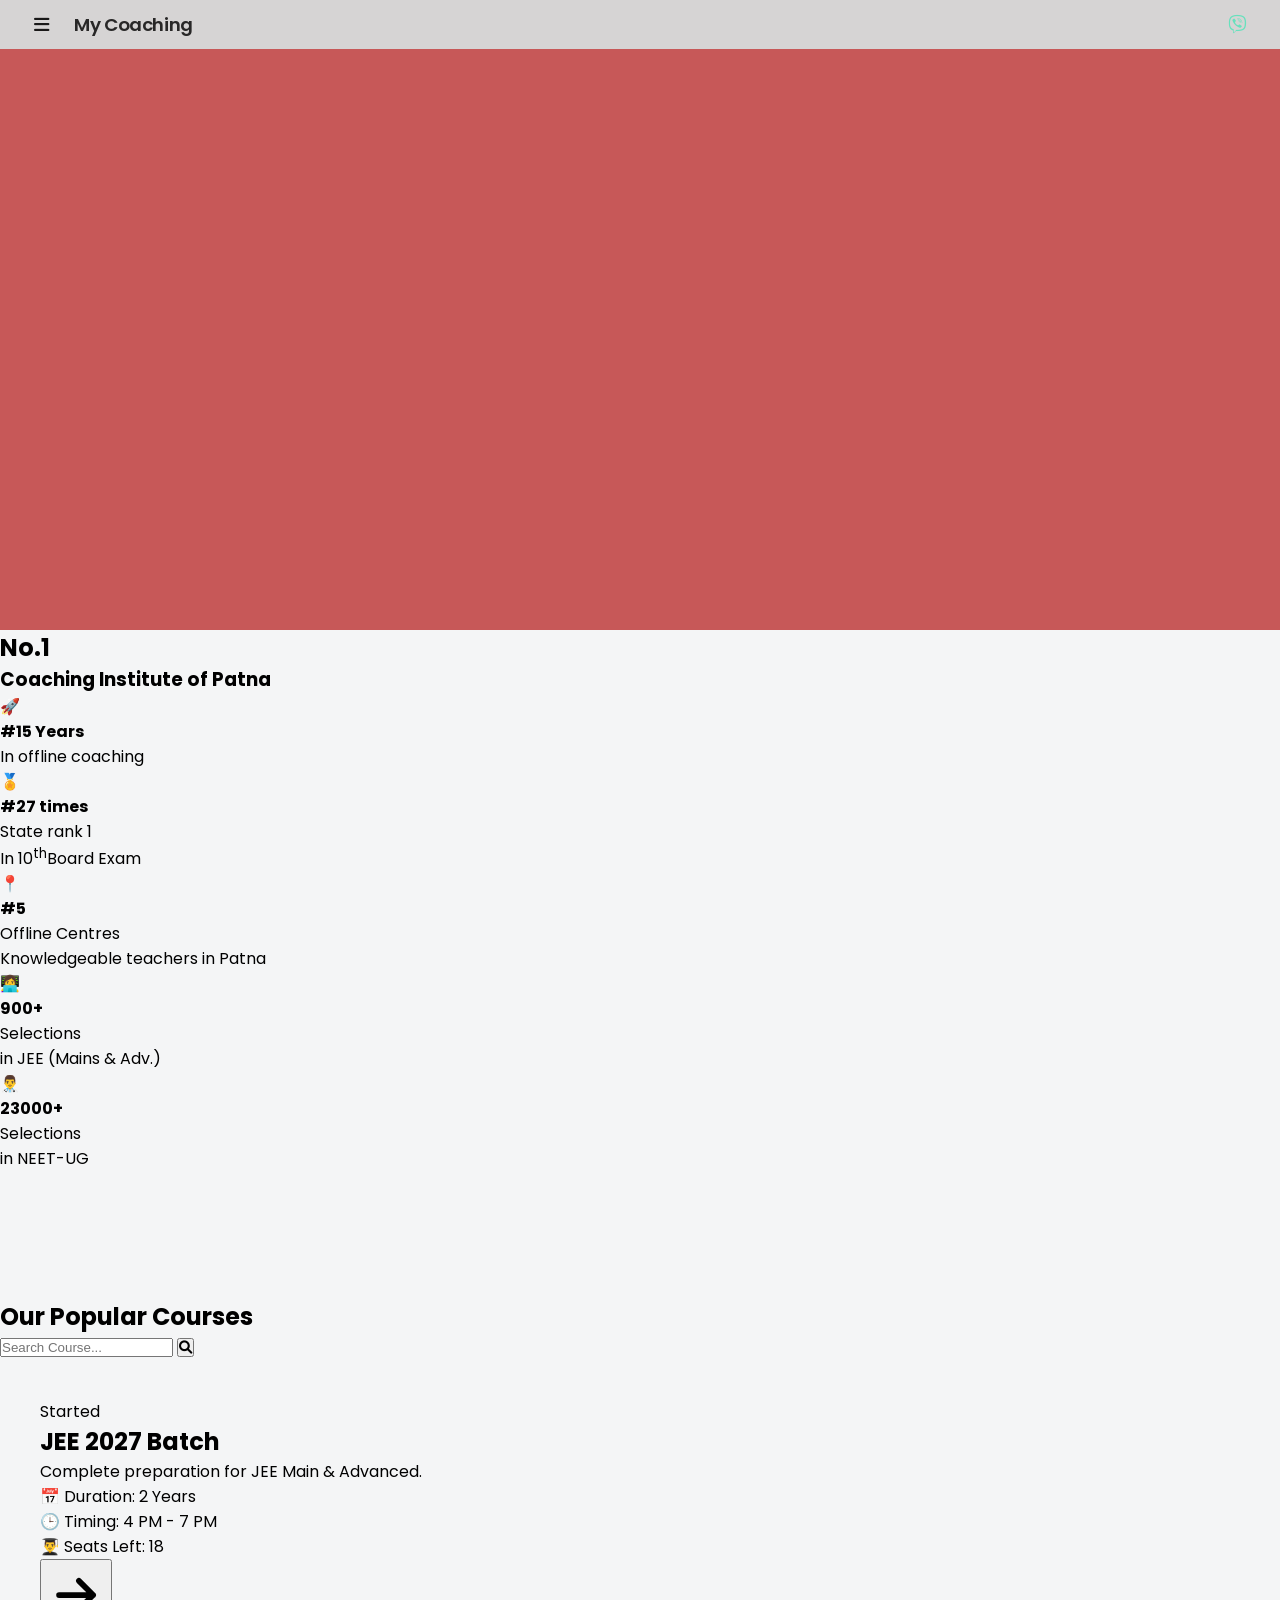
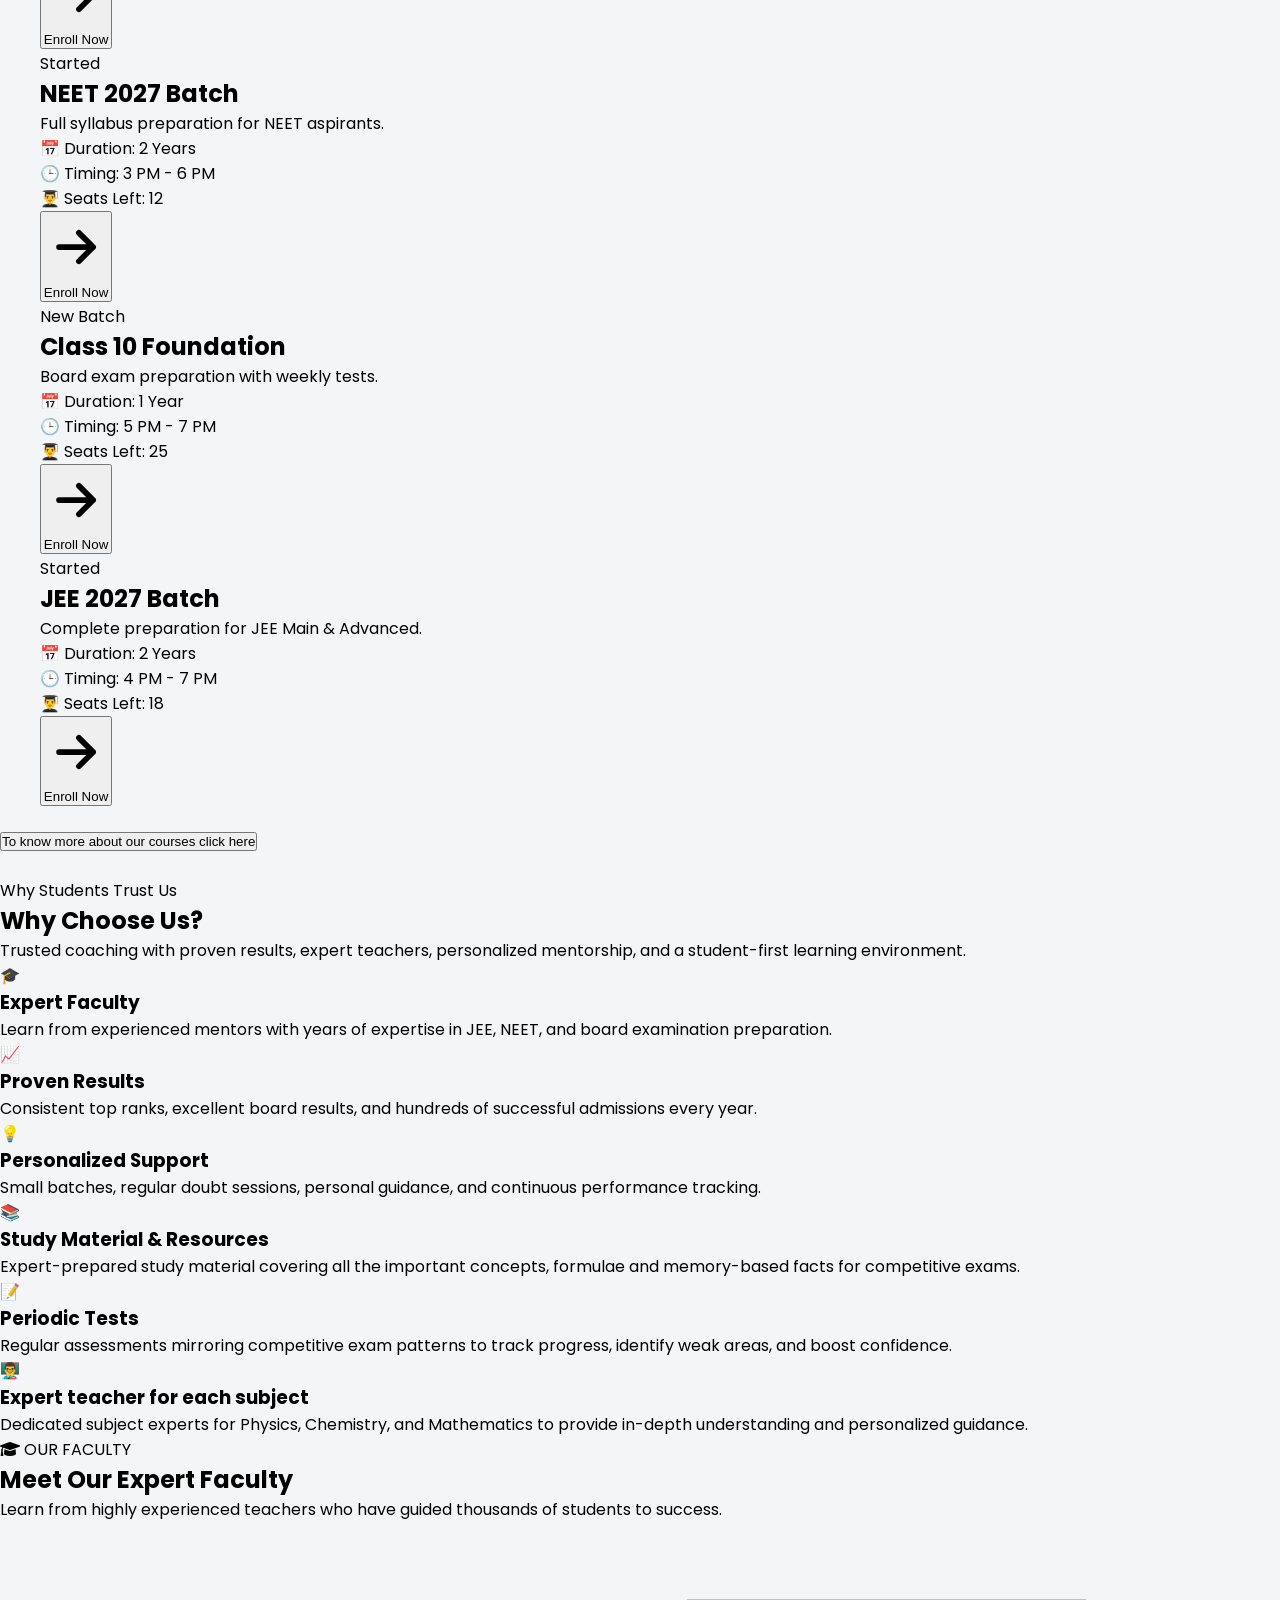
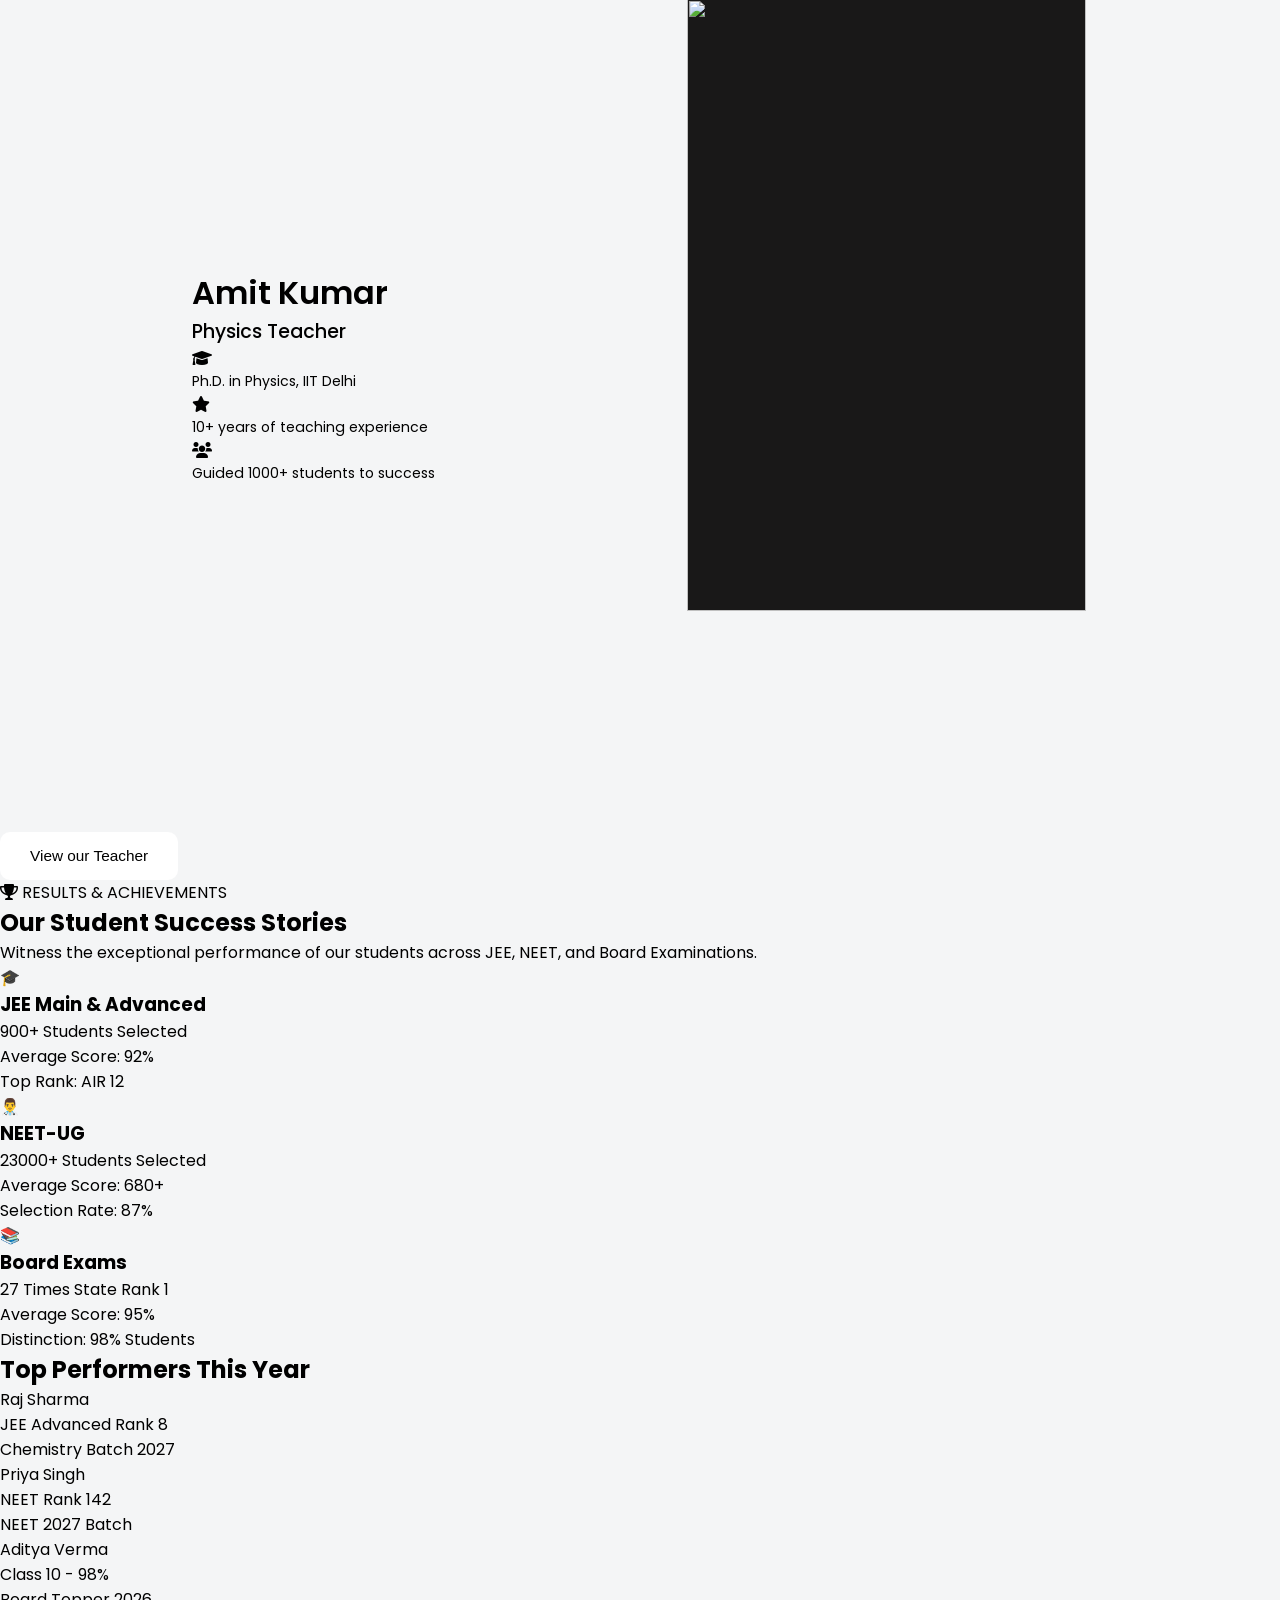
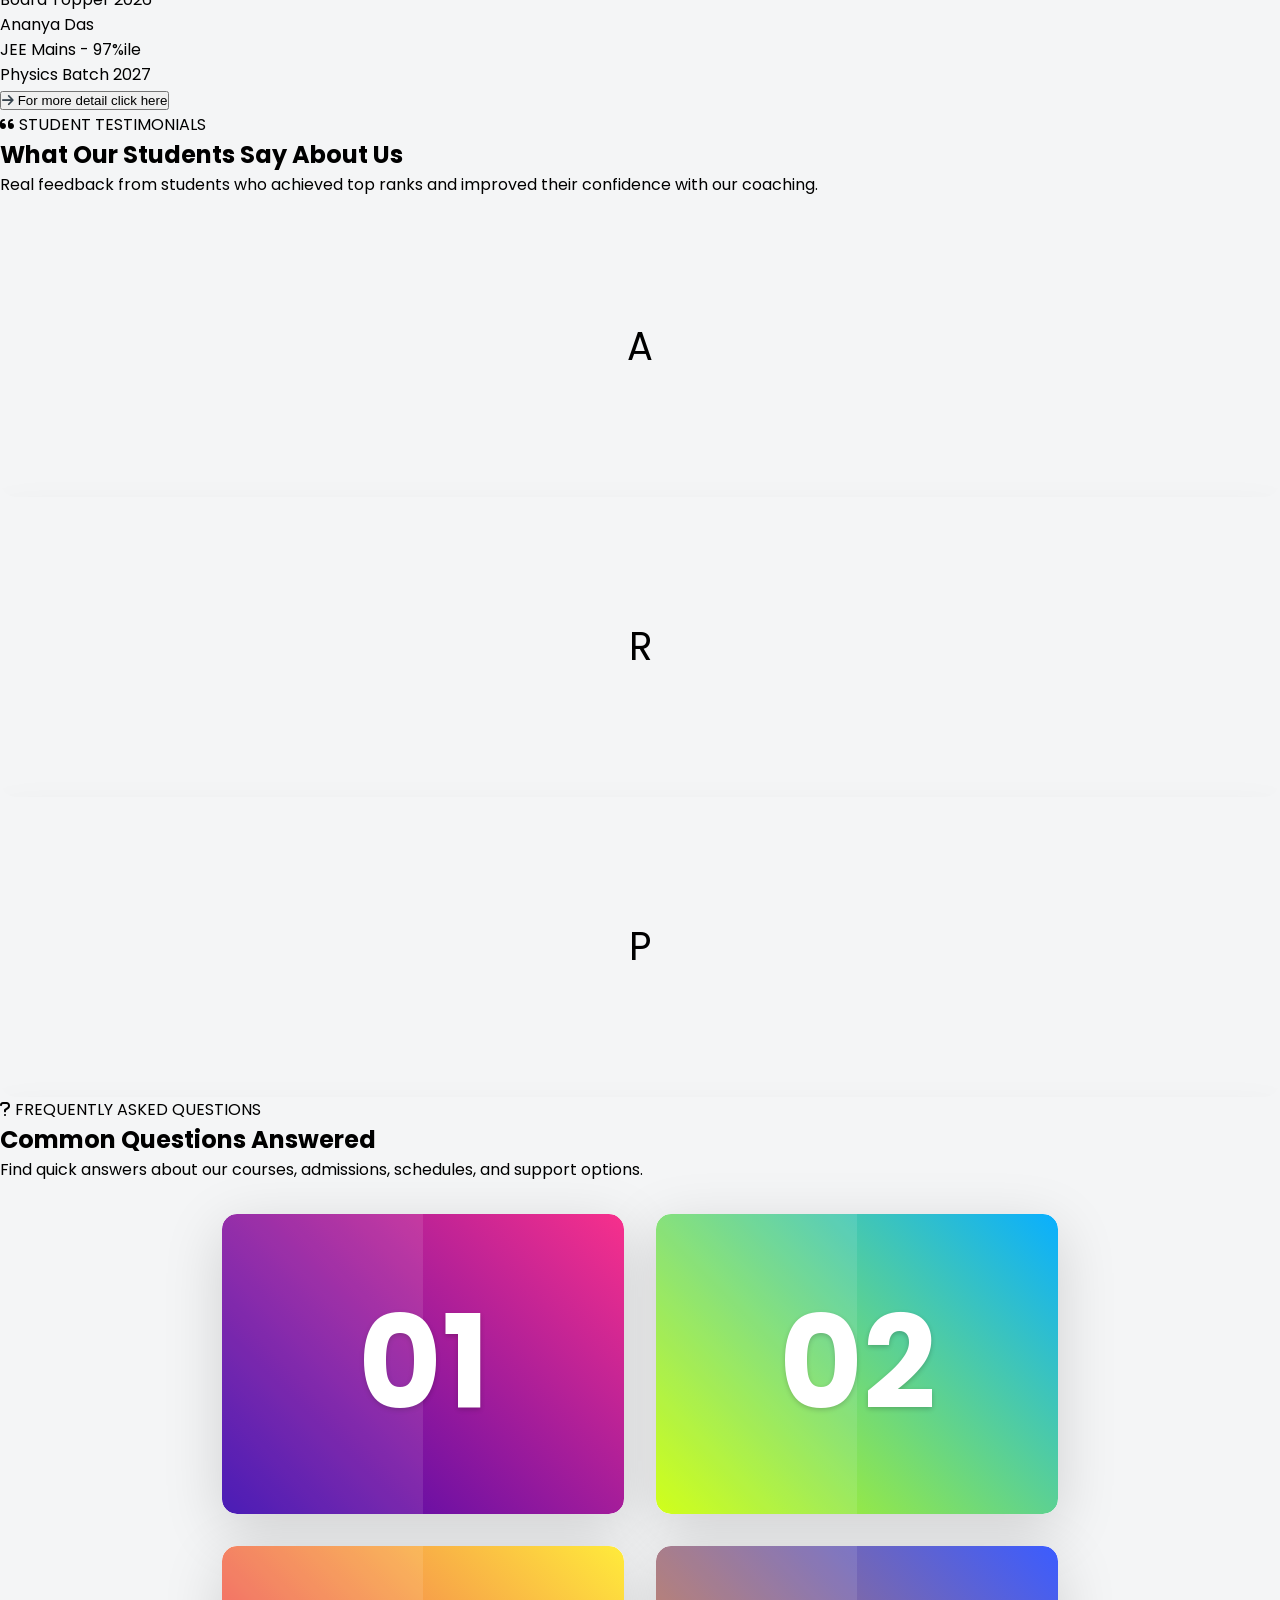
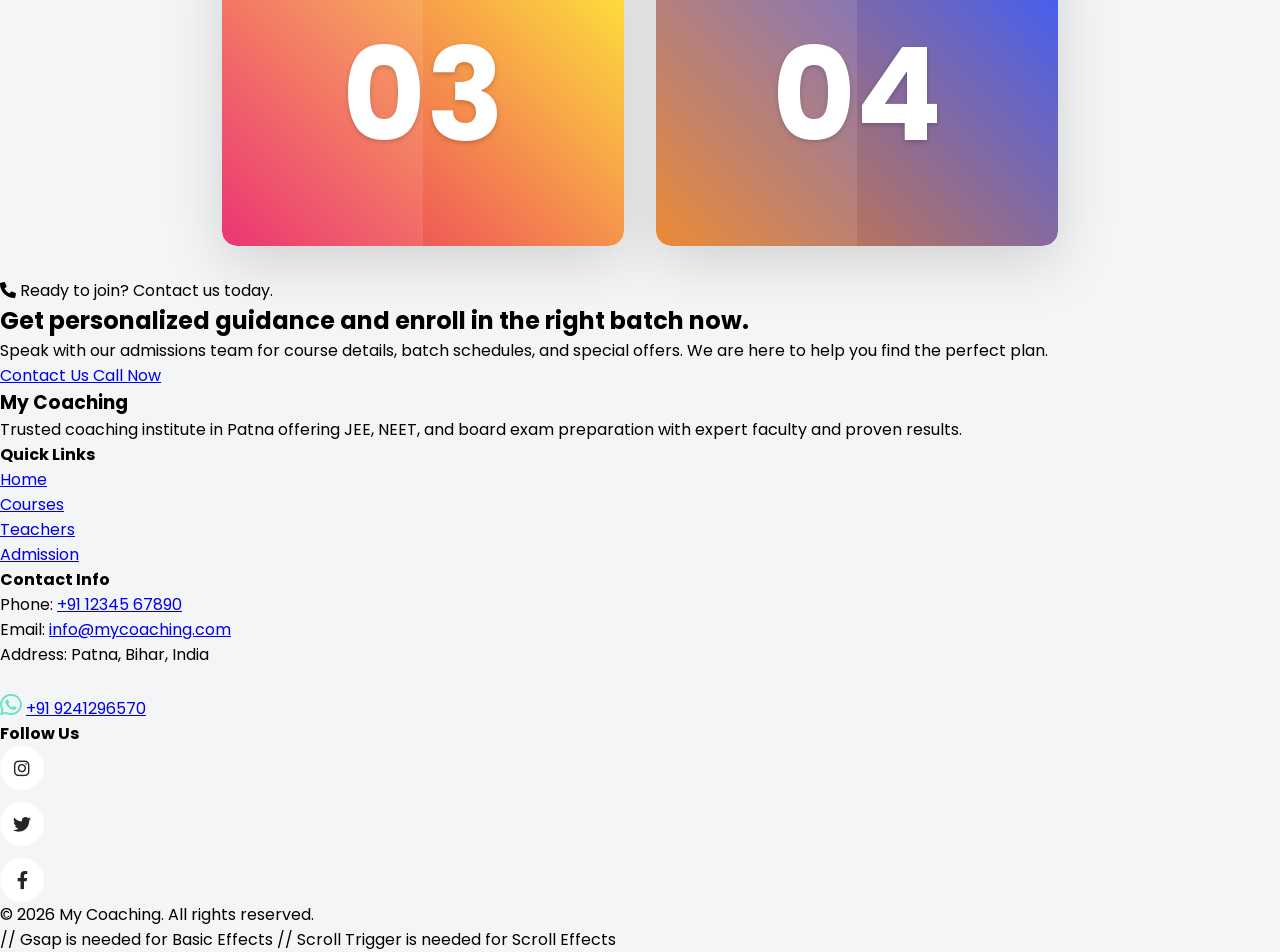
==== commit c9a39955: "24 june" ====
--- a/index.html
+++ b/index.html
@@ -343,7 +343,7 @@
                 </div>
 
 
-                <div class="grid gap-10 gap-x-20 gap-y-20 grid-cols-1 md:grid-cols-2">
+                <div class="grid gap-10 gap-x-20 gap-y-20 grid-cols-1 md:grid-cols-2"> 
 
 
                     <div
@@ -983,7 +983,7 @@
     // Scroll Trigger is needed for Scroll Effects
     <script src="https://cdnjs.cloudflare.com/ajax/libs/gsap/3.12.2/ScrollTrigger.min.js"></script>
     <script src="https://cdnjs.cloudflare.com/ajax/libs/three.js/0.155.0/three.min.js"></script>
-    <script src="js/script.js"></script>
+    <script src="js/app.js"></script>
 </body>
 
 </html>
--- a/css/style.css
+++ b/css/style.css
@@ -2,6 +2,13 @@
     margin: 0;
     padding: 0;
     box-sizing: border-box;
+
+}
+
+:root {
+    --btn-padding: 15px 30px;
+    --btn-border-radius: 10px;
+
 }
 
 html,
@@ -9,7 +16,7 @@
     width: 100%;
     height: 100%;
     /* background-color: #dfdede; */
-    background-color:    #f4f5f6;
+    background-color: #f4f5f6;
     font-family: 'Poppins', sans-serif;
 }
 
@@ -17,53 +24,81 @@
     width: 100%;
 }
 
-#header {
-    display: flex;
+:root{
+    --header-height: clamp(48px, 3.8vw, 72px);
+    --header-bg: rgb(214,212,212);
+    --accent: #73bf6f;
+}
+
+/* Header */
+#header{
+    position: fixed;
+    inset: 0 auto auto 0; /* top:0; left:0 */
+    right: 0;
+    display: flex;
+    align-items: center;
     justify-content: space-between;
-    align-items: center;
-    width: 100%;
-    height: 3.5vw;
-    background: rgb(214, 212, 212);
-    padding: 10px 30px;
-    position: fixed;
-    top: 0;
+    height: var(--header-height);
+    padding: 0 1.75rem;
+    background: var(--header-bg);
     z-index: 1000;
 }
 
-#header #name {
-    display: flex;
-    justify-content: center;
-    flex-direction: row;
-    gap: 20px
-}
-
-#header #name #menu {
-    font-size: 1.4vw;
-    font-weight: 400;
+#header #name{
+    display: flex;
+    align-items: center;
+    gap: 1.25rem;
+}
+
+#menu{
+    background: transparent;
+    border: none;
+    padding: 0.35rem;
+    display: inline-flex;
+    align-items: center;
+    justify-content: center;
     color: #191818;
-}
-
-#header #name #menu:hover {
-    color: #dfdede;
-    transition: .3s;
-}
-
-#header #name #logo {
-    font-size: 1.4vw;
-    font-weight: 400;
+    font-size: 1.1rem;
+    cursor: pointer;
+}
+
+#menu:focus, #callBtn:focus{
+    outline: 3px solid rgba(59,130,246,0.18);
+    outline-offset: 2px;
+}
+
+#logo{
+    font-size: 1.15rem;
+    font-weight: 600;
     color: #282727;
-    letter-spacing: -0.5px;
-}
-
-#header #call i {
-    font-size: 1.8vw;
-    padding: 5px;
-}
-#header #call button:hover {
-    background-color: #73bf6f;
-    transition: .3s;
-    scale: 1.1;
-    border-radius: 5px;
+    letter-spacing: -0.4px;
+}
+
+#callBtn{
+    background: transparent;
+    border: none;
+    padding: 0.35rem;
+    display: inline-flex;
+    align-items: center;
+    justify-content: center;
+    cursor: pointer;
+    border-radius: 6px;
+    transition: transform 180ms ease, background-color 180ms ease, box-shadow 180ms ease;
+}
+
+#callBtn i{ color: rgb(103,225,189); font-size: 1.15rem; }
+
+#callBtn:hover{
+    background-color: var(--accent);
+    transform: translateY(-2px) scale(1.03);
+    box-shadow: 0 6px 16px rgba(0,0,0,0.08);
+}
+
+/* compact layout for small screens */
+@media (max-width: 640px){
+    #header{ padding: 0 0.9rem; }
+    #logo{ font-size: 1rem; }
+    #menu, #callBtn{ font-size: 1rem; padding: 0.2rem; }
 }
 
 #hero {
@@ -85,59 +120,639 @@
     color: #191818;
 }
 
+
+
+/* side menu */
+.side-menu{
+    position: fixed;
+    top: 0;
+    left: 0;
+    width: 300px;
+    height: 100vh;
+
+background: rgba(255, 255, 255, 0.75);
+backdrop-filter: blur(12px);
+-webkit-backdrop-filter: blur(12px);
+
+    box-shadow: 0 0 20px rgba(0,0,0,.1);
+
+    z-index: 1000;
+}
+
+.side-menu-inner{
+    padding: 20px;
+}
+
+.side-close{
+    border: none;
+    background: none;
+    font-size: 2rem;
+    cursor: pointer;
+}
+
+.side-nav ul{
+    list-style: none;
+    padding: 0;
+}
+
+.side-nav a{
+    display: block;
+    padding: 12px;
+    text-decoration: none;
+    /* color: #111827; */
+     color: #0a0a0a;
+}
+/* end side mune */
+
+
 #coursesContainer {
     padding: 20px 40px;
     margin-top: 20px;
 }
-#course{
+
+#course {
     margin-top: 10vw;
 }
+
 #teachersection #teacherui {
     display: flex;
     justify-content: space-between;
-    height:100vh;
-    margin:5px 10px;
+    height: 100vh;
+    margin: 5px 7vw;
     flex-direction: row;
     padding: 0vw 8vw;
 }
- #teachersection #teacherui #fleft{
-    overflow:hidden;
+
+#teachersection #teacherui #fleft {
+    overflow: hidden;
     width: 45%;
     height: inherit;
 }
 
- #teachersection #teacherui #fleft .teacherinfo{
-    display: flex;
-    width: 100%;
-    height:inherit;
+#teachersection #teacherui #fleft .teacherinfo {
+    display: flex;
+    width: 100%;
+    height: inherit;
     justify-content: center;
     flex-direction: column;
-    
- }
- #teachersection #teacherui #fright{
-    display: flex;
-   justify-content:flex-end;
-    align-items: center;
-    background-color: #cac8c8;
+
+}
+
+#teachersection #teacherui #fright {
+    display: flex;
+    flex-direction: column;
+    align-items: center;
     width: 45%;
     height: inherit;
-    border:1px solid #191818
-}
-#fright .fimages{
-    width: 100%;
-    height: 80%;
-  background-color: #b11a1a;
-}
-#fleft h2{
+
+    padding: 8vh 2px;
+}
+
+#fright .fimages {
+    width: 100%;
+    height: 90%;
+
+
+}
+
+#fright .fimages .imgteacher {
+    width: 100%;
+    height: 90%;
+    background-color: #191818;
+}
+
+.imgteacher img {
+    width: 100%;
+    height: 100%;
+    object-fit: contain;
+
+}
+
+#fleft h2 {
     font-size: 2.5vw;
     font-weight: 600;
     letter-spacing: -0.1px;
 }
-#fleft h3{
+
+#fleft h3 {
     font-size: 1.5vw;
     font-weight: 500;
 }
-#fleft p{
+
+#fleft p {
     font-size: 1.1vw;
     font-weight: 400;
-}+}
+
+.btn {
+    padding: var(--btn-padding);
+    border-radius: var(--btn-border-radius);
+    background-color: #ffffff;
+    color: #000000;
+    font-size: 1.2vw;
+    font-weight: 500;
+    display: flex;
+    justify-content: center;
+    align-items: center;
+    transition: all 0.3s ease;
+    border: none;
+    cursor: pointer;
+}
+
+.btn:hover {
+    transform: translateY(-2px);
+    box-shadow: 0 4px 12px rgba(0, 0, 0, 0.15);
+}
+
+.btn:active {
+    transform: scale(0.98);
+}
+
+.card-hover {
+    position: relative;
+    overflow: hidden;
+    border-radius: 1.5rem;
+    transition: transform 0.5s ease, box-shadow 0.5s ease, border-color 0.5s ease;
+}
+
+.card-hover::before {
+    content: '';
+    position: absolute;
+    inset: 0;
+    background: linear-gradient(135deg, rgba(59, 130, 246, 0.12), rgba(14, 165, 233, 0.05));
+    opacity: 0;
+    transform: translateY(100%);
+    transition: opacity 0.5s ease, transform 0.5s ease;
+    pointer-events: none;
+}
+
+.card-hover:hover {
+    transform: translateY(-10px);
+    box-shadow: 0 25px 60px rgba(15, 23, 42, 0.15);
+    border-color: #3b82f6;
+}
+
+.card-hover:hover::before {
+    opacity: 1;
+    transform: translateY(0);
+}
+
+.card-hover h3 {
+    transition: color 0.3s ease;
+}
+
+.card-hover:hover h3 {
+    color: #1d4ed8;
+}
+
+/* Mobile Responsive Buttons */
+@media (max-width: 1024px) {
+    .btn {
+        font-size: 1.4vw;
+        padding: 12px 24px;
+    }
+}
+
+@media (max-width: 768px) {
+    .btn {
+        font-size: 16px;
+        padding: 12px 24px;
+        width: 100%;
+        max-width: 300px;
+    }
+}
+
+@media (max-width: 480px) {
+    .btn {
+        font-size: 14px;
+        padding: 10px 20px;
+        width: 100%;
+        max-width: 280px;
+    }
+}
+
+/* Testimonials slide hover animation (two-slide effect) */
+/* Testimonials two-slide cover animation (slide2 covers slide1) */
+#testimonials .test-card{
+    position: relative;
+    width: 100%;
+    height: 300px;
+    overflow: hidden;
+    border-radius: 1rem;
+    cursor: pointer;
+}
+
+#testimonials .test-card .slide{
+    position: absolute;
+    left: 0;
+    width: 100%;
+    height: 100%;
+    display: flex;
+    align-items: center;
+    justify-content: center;
+    transition: transform 600ms cubic-bezier(.2,.9,.2,1), opacity 300ms;
+    box-sizing: border-box;
+}
+
+/* bottom layer (icon/visual) stays visible */
+#testimonials .test-card .slide.slide1{
+    z-index: 1;
+    transform: translateY(0);
+    background: transparent;
+}
+
+#testimonials .test-card .slide.slide1 .icon{
+    width: 120px;
+    height: 120px;
+    border-radius: 9999px;
+    display: flex;
+    align-items: center;
+    justify-content: center;
+    font-size: 2.4rem;
+    margin: auto;
+}
+
+/* top layer (content) begins off-canvas below and slides up to cover */
+#testimonials .test-card .slide.slide2{
+    z-index: 2;
+    transform: translateY(100%);
+    padding: 24px;
+    background: #ffffff;
+    box-shadow: 0 20px 40px rgba(2,6,23,0.08);
+}
+
+/* on hover / focus / explicit open class -> slide content up to cover */
+#testimonials .test-card:hover .slide.slide2,
+#testimonials .test-card:focus-within .slide.slide2,
+#testimonials .test-card.slide-open .slide.slide2 {
+    transform: translateY(0);
+}
+
+/* slight lift/scale for the bottom layer when covered */
+#testimonials .test-card:hover .slide.slide1,
+#testimonials .test-card:focus-within .slide.slide1,
+#testimonials .test-card.slide-open .slide.slide1{
+    transform: translateY(-16px) scale(0.985);
+    opacity: 0.98;
+}
+
+#testimonials .test-card .slide2 .content p{ margin: 0; }
+
+/* Mobile: make slides stack and disable absolute transforms for better touch UX */
+@media (max-width: 768px) {
+    #testimonials .test-card{ height: auto; }
+    #testimonials .test-card .slide{ position: relative; transform: none; padding: 18px; }
+    #testimonials .test-card .slide.slide1 .icon{ width:56px; height:56px; font-size:1.1rem; }
+}
+
+/* ── Grid layout ── */
+.faq-grid {
+    display: grid;
+    grid-template-columns: repeat(2, 1fr);
+    gap: 2rem;
+    padding: 2rem;
+    max-width: 900px;
+    margin: 0 auto;
+}
+
+/* ── Card base ── */
+.card {
+    position: relative;
+    width: 100%;
+    height: 300px;
+    background: #fff;
+    box-shadow: 0 15px 60px rgba(0, 0, 0, 0.15);
+    border-radius: 15px;
+    overflow: hidden;
+}
+
+/* ── Both faces shared ── */
+.card .face {
+    position: absolute;
+    bottom: 0;
+    left: 0;
+    width: 100%;
+    height: 100%;
+    display: flex;
+    justify-content: center;
+    align-items: center;
+}
+
+/* ── Face 1 — content ── */
+.card .face.face1 {
+    box-sizing: border-box;
+    padding: 28px;
+    flex-direction: column;
+    align-items: flex-start;
+    justify-content: center;
+    z-index: 1;
+}
+
+.card .face.face1 .content h3 {
+    margin: 0 0 12px 0;
+    padding: 0;
+    font-size: 1.1rem;
+    font-weight: 600;
+    color: #1e293b;
+}
+
+.card .face.face1 .content p {
+    margin: 0;
+    padding: 0;
+    font-size: 0.95rem;
+    line-height: 1.7;
+    color: #475569;
+}
+
+/* ── Face 2 — colored overlay ── */
+.card .face.face2 {
+    transition: height 0.5s ease;
+    border-radius: 15px;
+    z-index: 2;
+}
+
+.card .face.face2::before {
+    content: '';
+    position: absolute;
+    top: 0;
+    left: 0;
+    width: 50%;
+    height: 100%;
+    background: rgba(255, 255, 255, 0.1);
+    border-radius: 15px 0 0 15px;
+}
+
+.card .face.face2 h2 {
+    margin: 0;
+    padding: 0;
+    font-size: 8em;
+    color: #fff;
+    transition: font-size 0.5s ease;
+    text-shadow: 0 2px 5px rgba(0, 0, 0, 0.2);
+    user-select: none;
+}
+
+/* ── Hover state ── */
+.card:hover .face.face2 {
+    height: 60px;
+    border-radius: 0 0 15px 15px;
+}
+
+.card:hover .face.face2 h2 {
+    font-size: 2em;
+}
+
+/* ── Per-card gradient colors ── */
+.card:nth-child(1) .face.face2 {
+    background: linear-gradient(45deg, #3503ad, #f7308c);
+}
+
+.card:nth-child(2) .face.face2 {
+    background: linear-gradient(45deg, #ccff00, #09afff);
+}
+
+.card:nth-child(3) .face.face2 {
+    background: linear-gradient(45deg, #e91e63, #ffeb3b);
+}
+
+.card:nth-child(4) .face.face2 {
+    background: linear-gradient(45deg, #e97d1e, #3b5cff);
+}
+
+/* ── Responsiveness ── */
+
+/* Tablet: 2 columns, shorter cards */
+@media (max-width: 768px) {
+    .faq-grid {
+        grid-template-columns: repeat(2, 1fr);
+        gap: 1.25rem;
+        padding: 1.25rem;
+    }
+
+    .card {
+        height: 260px;
+    }
+
+    .card .face.face1 {
+        padding: 20px;
+    }
+
+    .card .face.face1 .content h3 {
+        font-size: 1rem;
+    }
+
+    .card .face.face1 .content p {
+        font-size: 0.88rem;
+    }
+
+    .card .face.face2 h2 {
+        font-size: 6em;
+    }
+}
+
+/* Mobile: 1 column */
+@media (max-width: 480px) {
+    .faq-grid {
+        grid-template-columns: 1fr;
+        gap: 1rem;
+        padding: 1rem;
+    }
+
+    .card {
+        height: 240px;
+    }
+
+    .card .face.face2 h2 {
+        font-size: 5em;
+    }
+}
+
+/* .ul .li a {
+  width: 80px;
+  height: 80px;
+  background-color: #fff;
+  text-align: center;
+  line-height: 80px;
+  font-size: 35px;
+  margin: 0 10px;
+  display: block;
+  border-radius: 50%;
+  position: relative;
+  overflow: hidden;
+  border: 3px solid #fff;
+  z-index: 1;
+}
+
+.ul .li a .icon {
+  position: relative;
+  color: #262626;
+  transition: .5s;
+  z-index: 3;
+}
+
+.ul .li a:hover .icon {
+  color: #fff;.
+  transform: rotateY(360deg);
+}
+
+.ul .li a:before {
+  content: "";
+  position: absolute;
+  top: 100%;
+  left: 0;
+  width: 100%;
+  height: 100%;
+  background: #f00;
+  transition: .5s;
+  z-index: 2;
+}
+
+.ul .li a:hover:before {
+  top: 0;
+}
+
+.ul .li:nth-child(1) a:before{
+  background: #3b5999;
+}
+
+ul .li:nth-child(2) a:before{
+  background: #55acee;
+}
+
+.ul .li:nth-child(3) a:before {
+  background: #0077b5;
+}
+
+.ul .li:nth-child(4) a:before {
+  background: #dd4b39;
+} */
+.social-ul {
+    list-style: none;
+    padding: 0;
+    margin: 0;
+    display: flex;
+    flex-direction: column;
+    gap: 12px;
+}
+
+.social-li a {
+    width: 44px;
+    height: 44px;
+    background-color: #fff;
+    display: flex;
+    align-items: center;
+    justify-content: center;
+    font-size: 18px;
+    border-radius: 50%;
+    border: 2px solid #fff;
+    position: relative;
+    overflow: hidden;
+    text-decoration: none;
+    z-index: 1;
+    transition: border-color 0.4s;
+}
+
+/* icon sits above the fill layer */
+.social-li a i {
+    position: relative;
+    color: #262626;
+    transition: color 0.4s, transform 0.5s;
+    z-index: 2;
+}
+
+.social-li a:hover i {
+    color: #fff;
+    transform: rotateY(360deg);
+}
+
+/* animated fill layer */
+.social-li a::before {
+    content: "";
+    position: absolute;
+    top: 100%;
+    left: 0;
+    width: 100%;
+    height: 100%;
+    transition: top 0.4s ease;
+    z-index: 1;
+}
+
+.social-li a:hover::before {
+    top: 0;
+}
+
+/* per-platform brand colors */
+.social-li:nth-child(1) a::before {
+    background: #e1306c;
+}
+
+/* Instagram */
+.social-li:nth-child(2) a::before {
+    background: #1da1f2;
+}
+
+/* Twitter / X  */
+.social-li:nth-child(3) a::before {
+    background: #1877f2;
+}
+
+/* Facebook */
+
+/* match border to brand color on hover */
+.social-li:nth-child(1) a:hover {
+    border-color: #e1306c;
+}
+
+.social-li:nth-child(2) a:hover {
+    border-color: #1da1f2;
+}
+
+.social-li:nth-child(3) a:hover {
+    border-color: #1877f2;
+}
+
+
+/* //student tesatimonials */
+;
+    width: 100%;
+    height: 100%;
+    transition: top 0.4s ease;
+    z-index: 1;
+}
+
+.social-li a:hover::before {
+    top: 0;
+}
+
+/* per-platform brand colors */
+.social-li:nth-child(1) a::before {
+    background: #e1306c;
+}
+
+/* Instagram */
+.social-li:nth-child(2) a::before {
+    background: #1da1f2;
+}
+
+/* Twitter / X  */
+.social-li:nth-child(3) a::before {
+    background: #1877f2;
+}
+
+/* Facebook */
+
+/* match border to brand color on hover */
+.social-li:nth-child(1) a:hover {
+    border-color: #e1306c;
+}
+
+.social-li:nth-child(2) a:hover {
+    border-color: #1da1f2;
+}
+
+.social-li:nth-child(3) a:hover {
+    border-color: #1877f2;
+}
+
+
+/* //student tesatimonials */
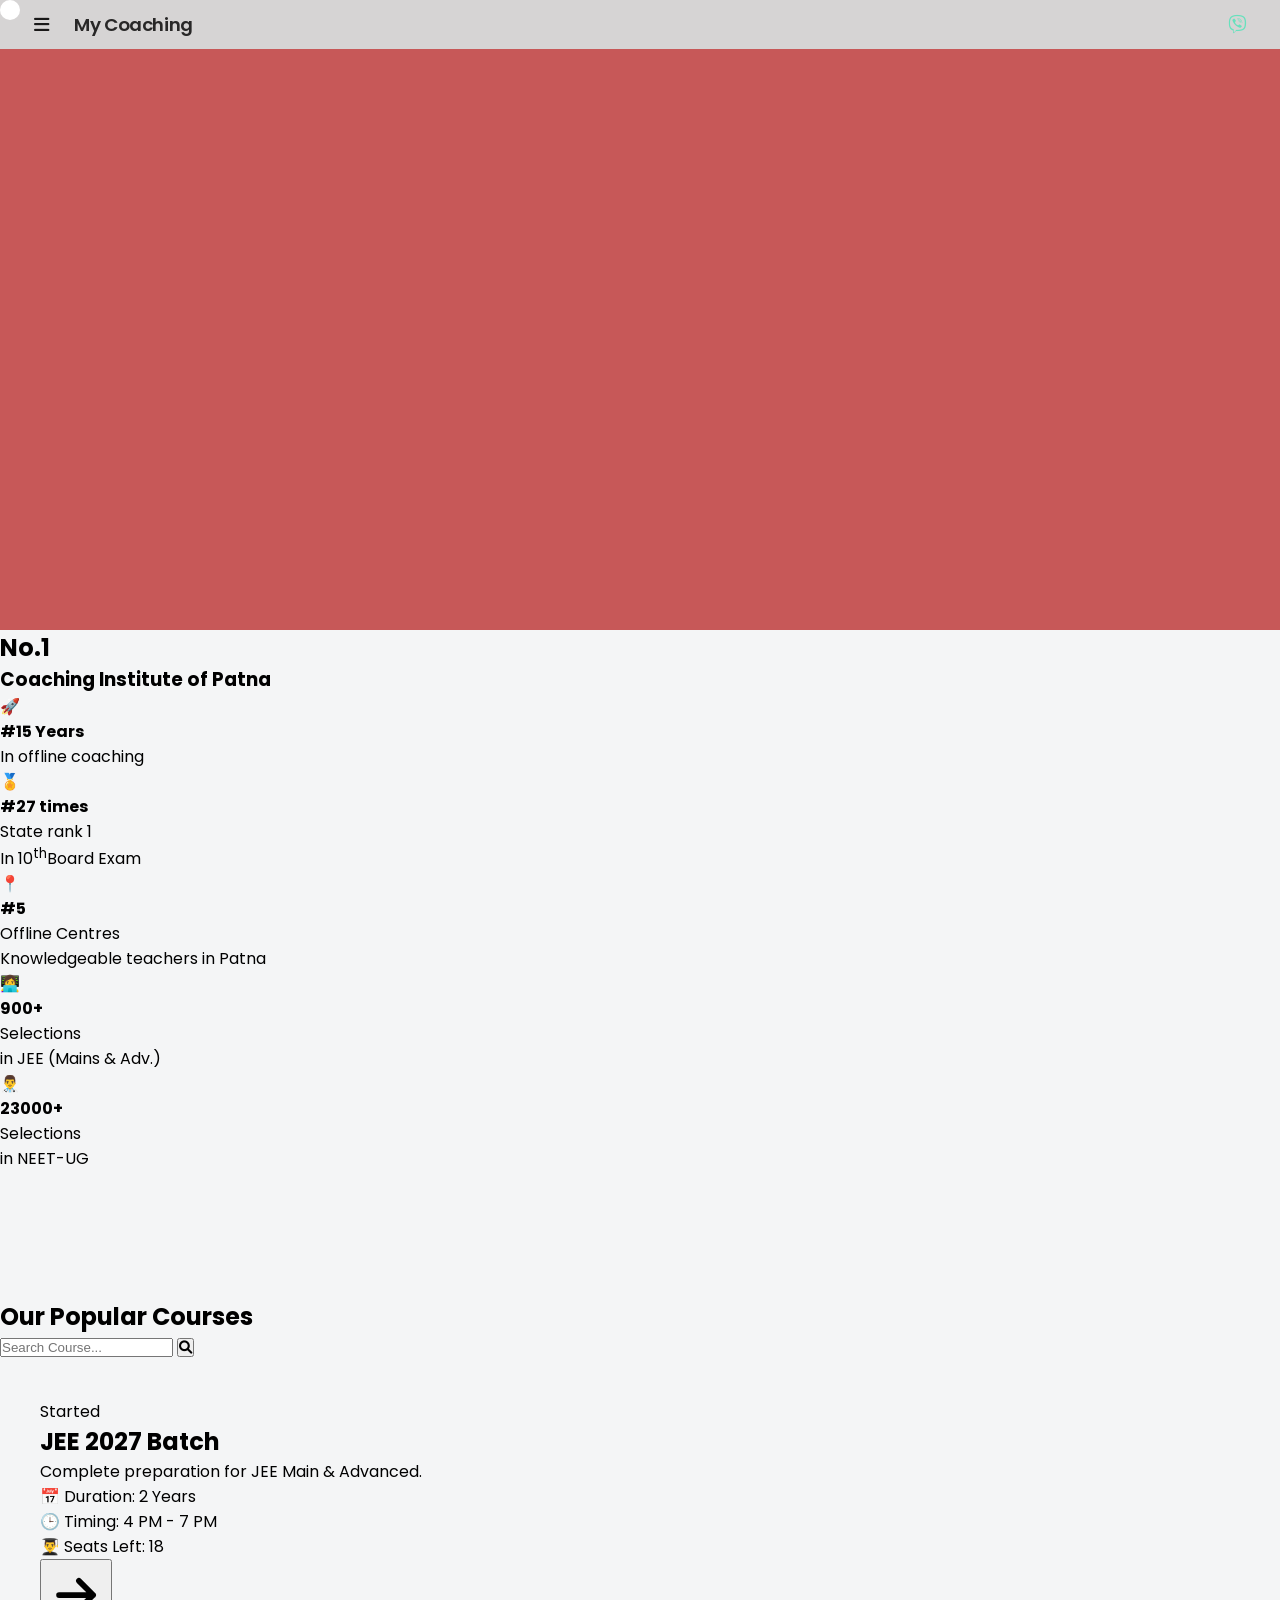
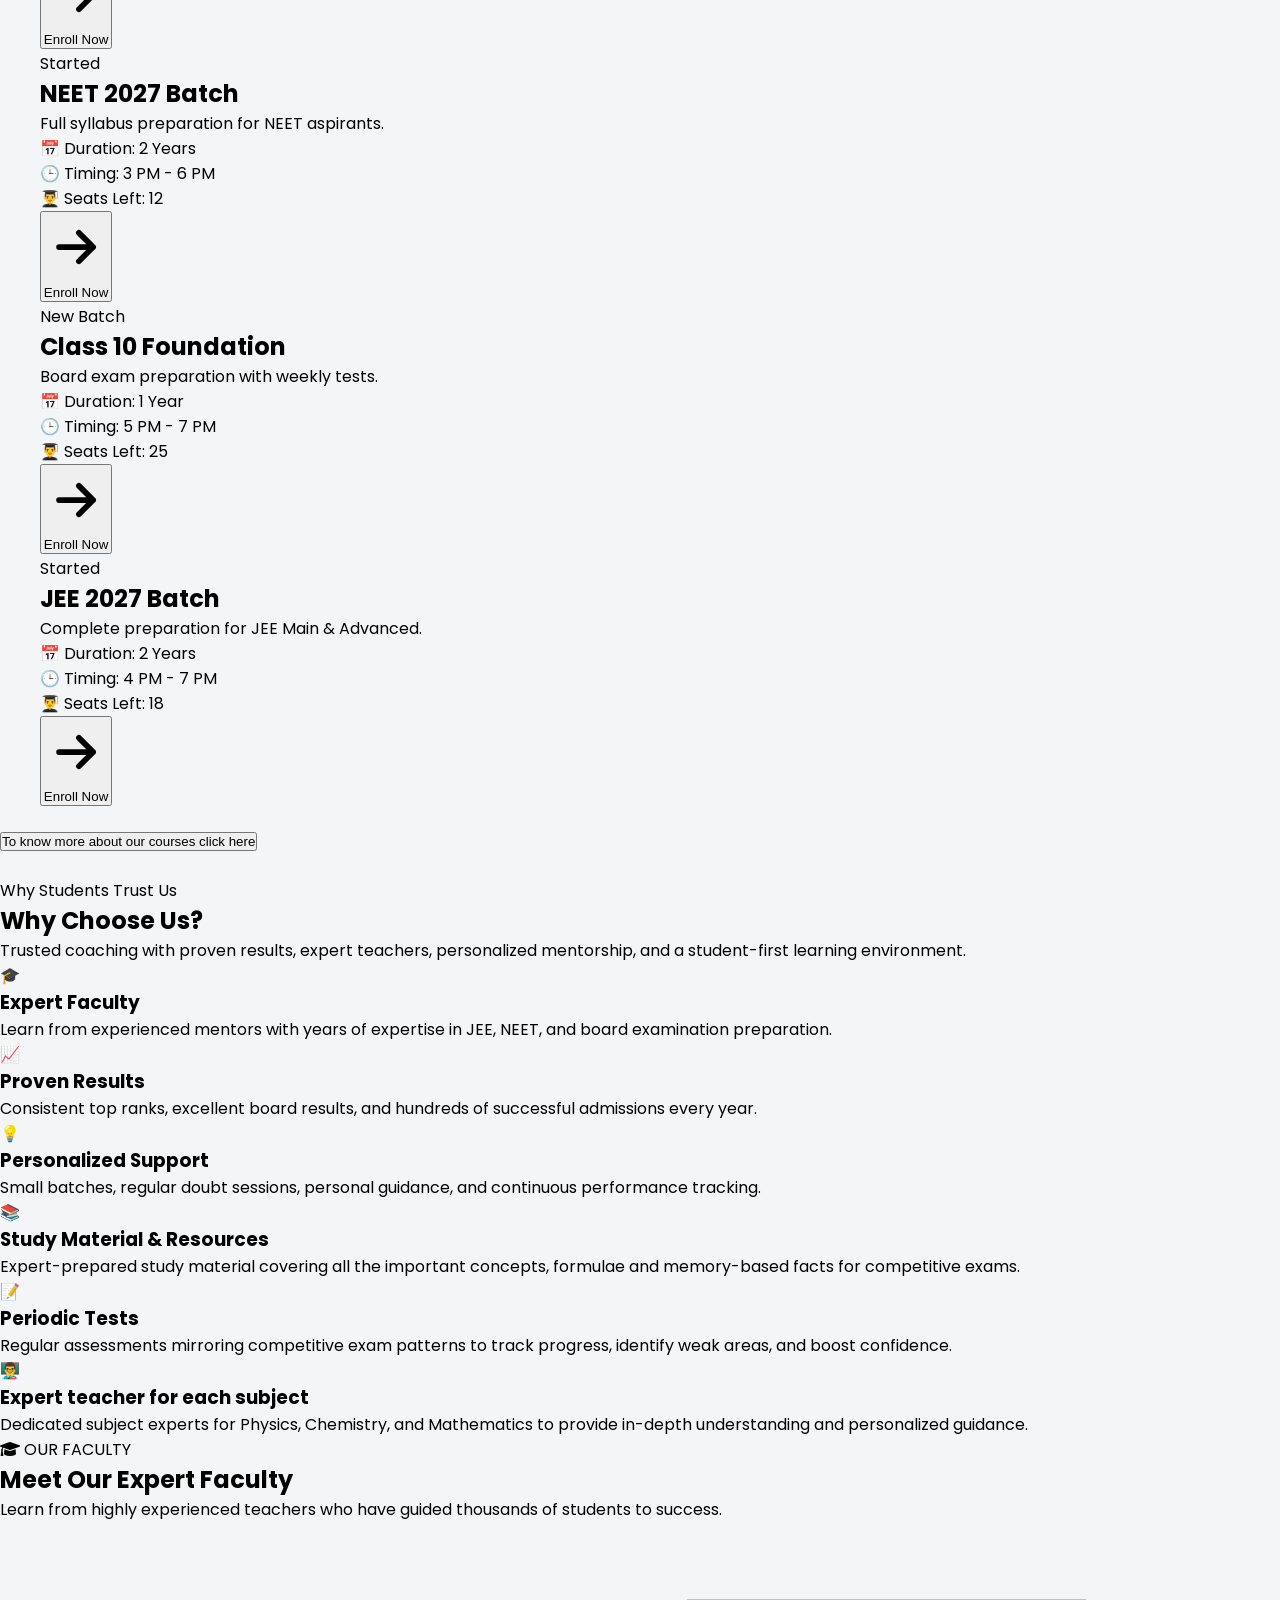
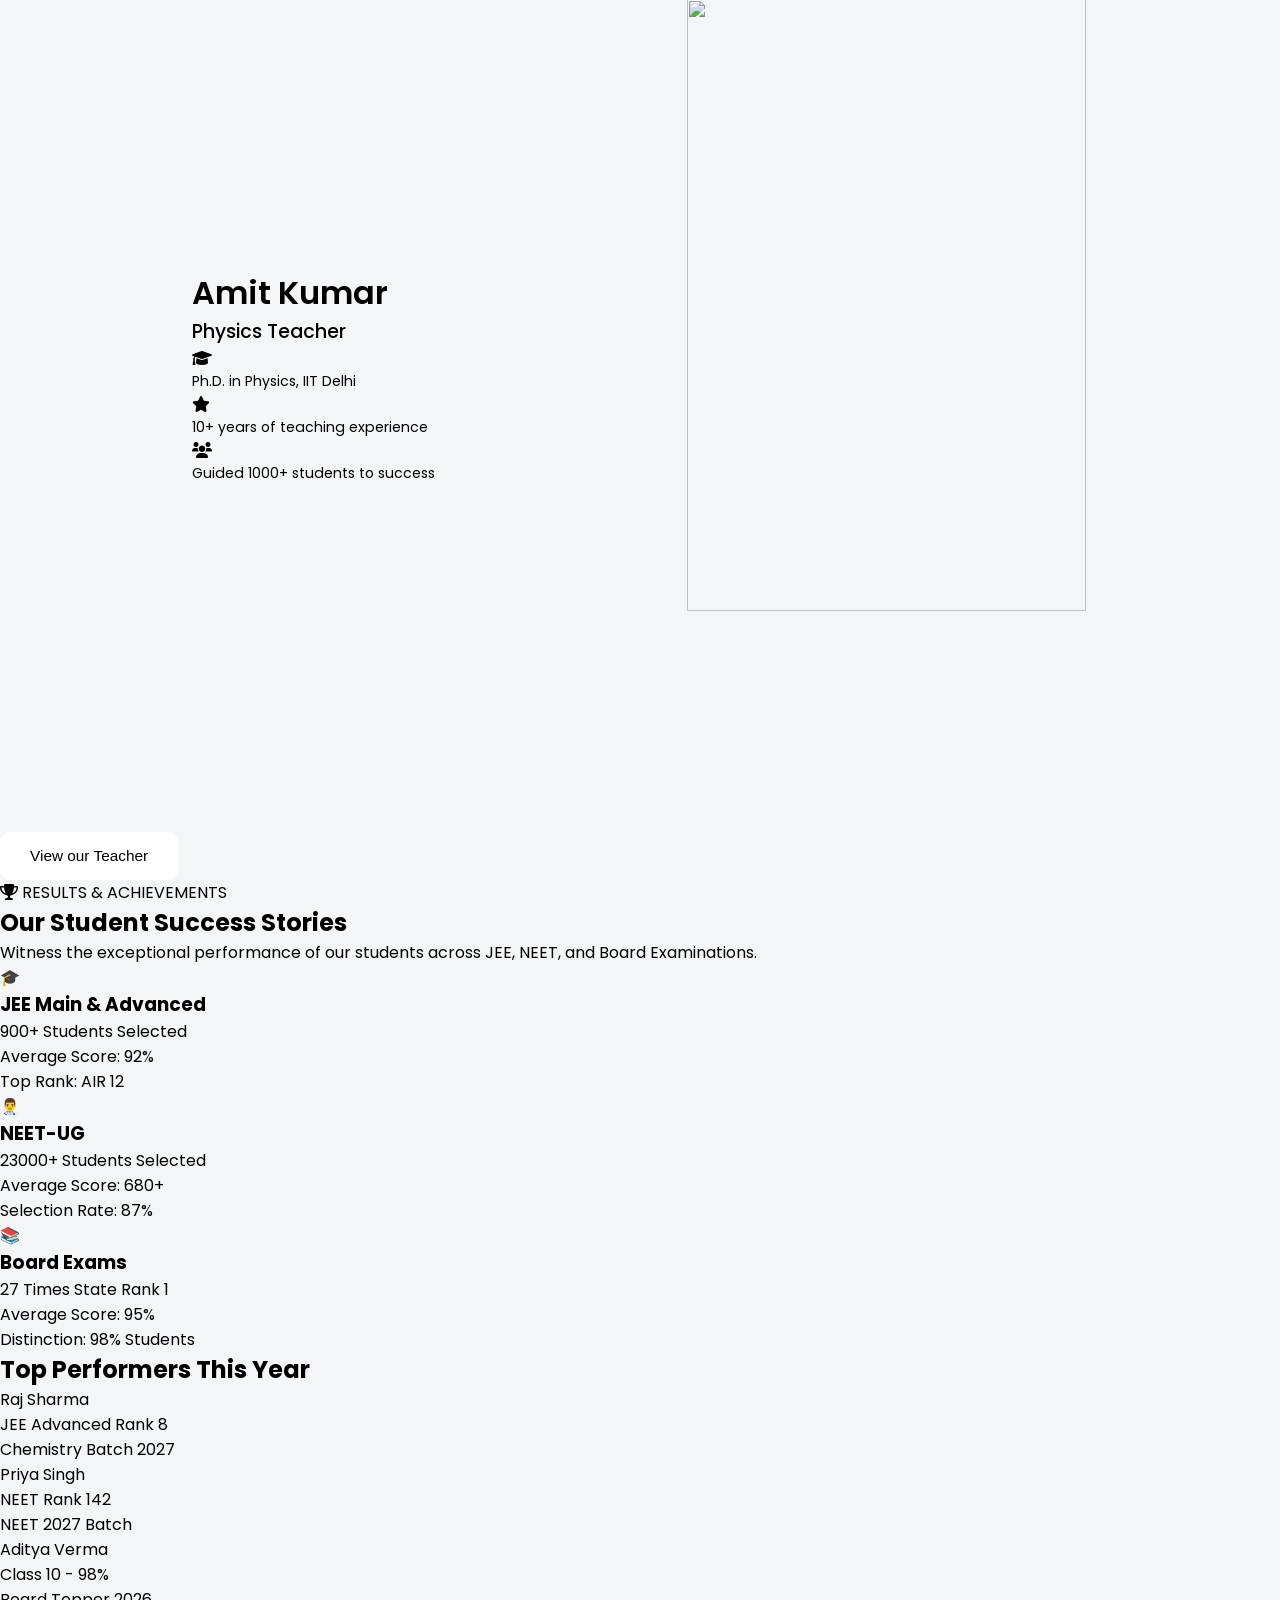
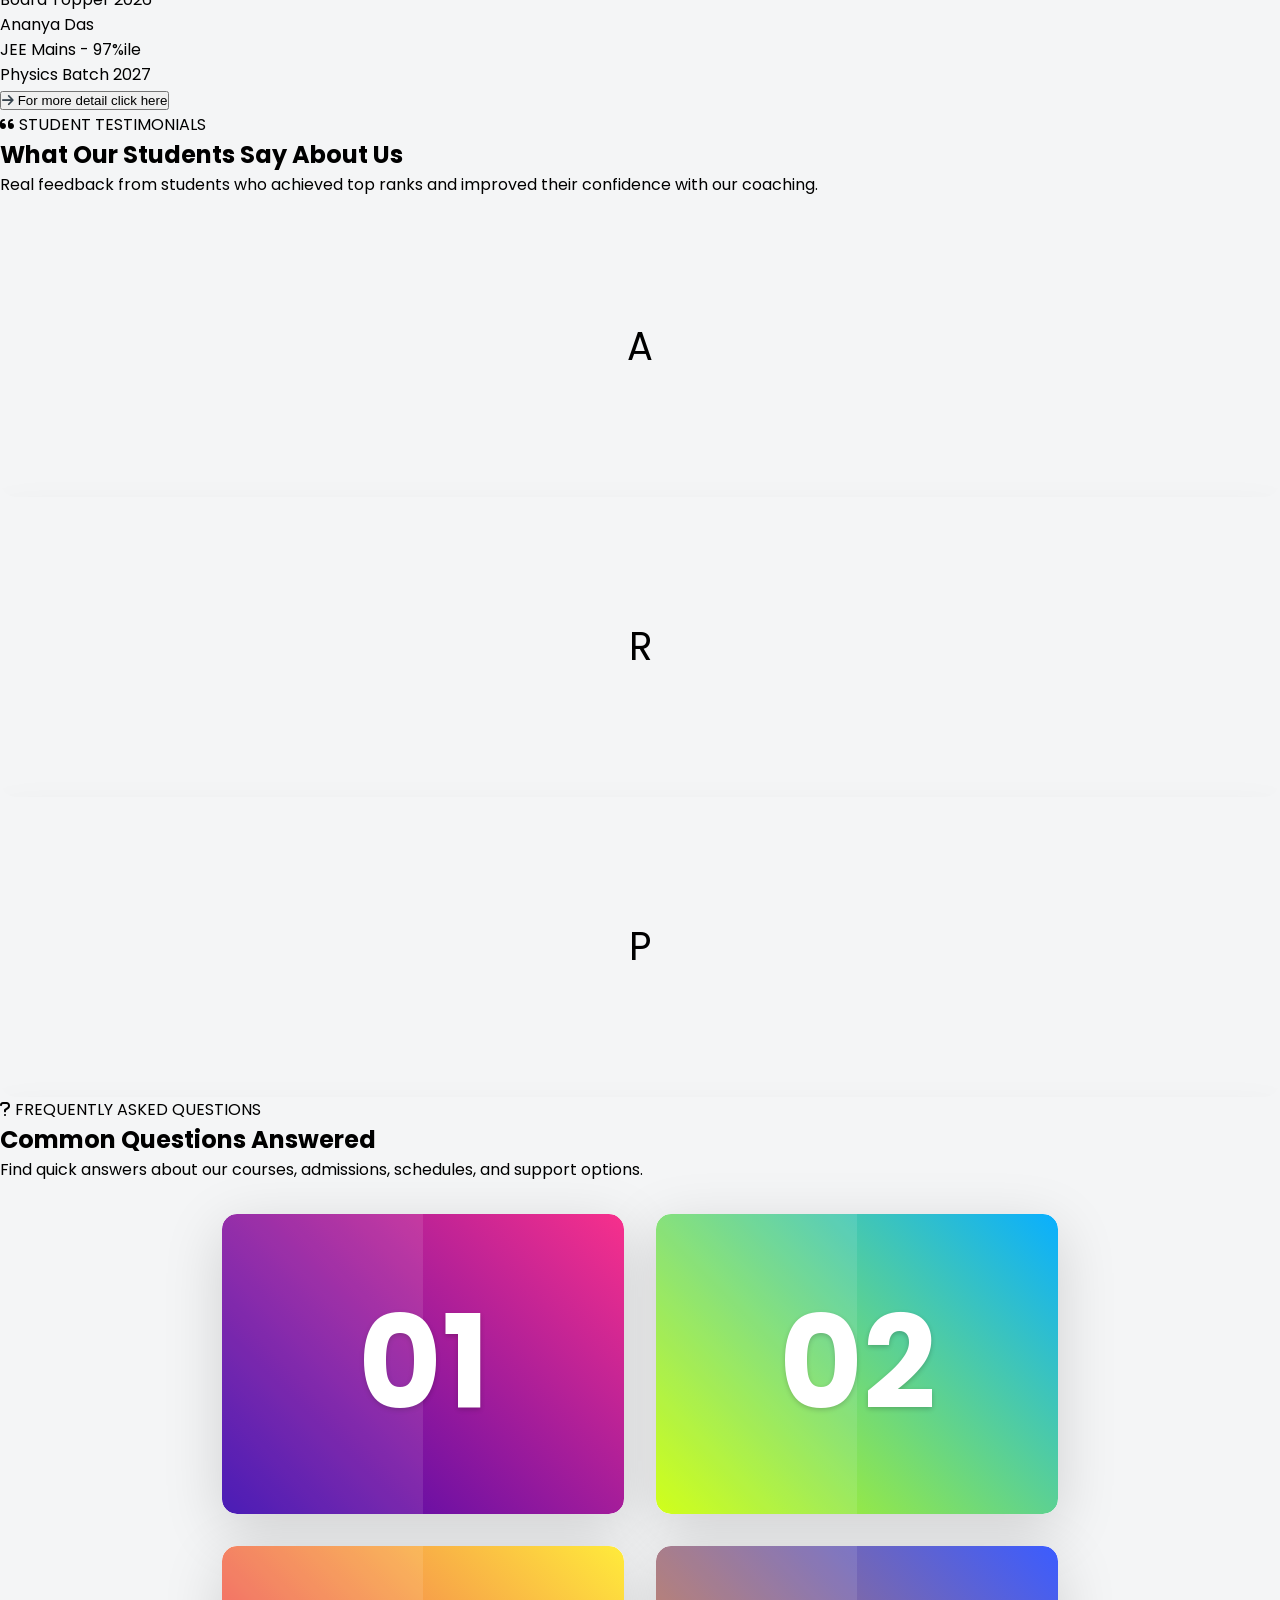
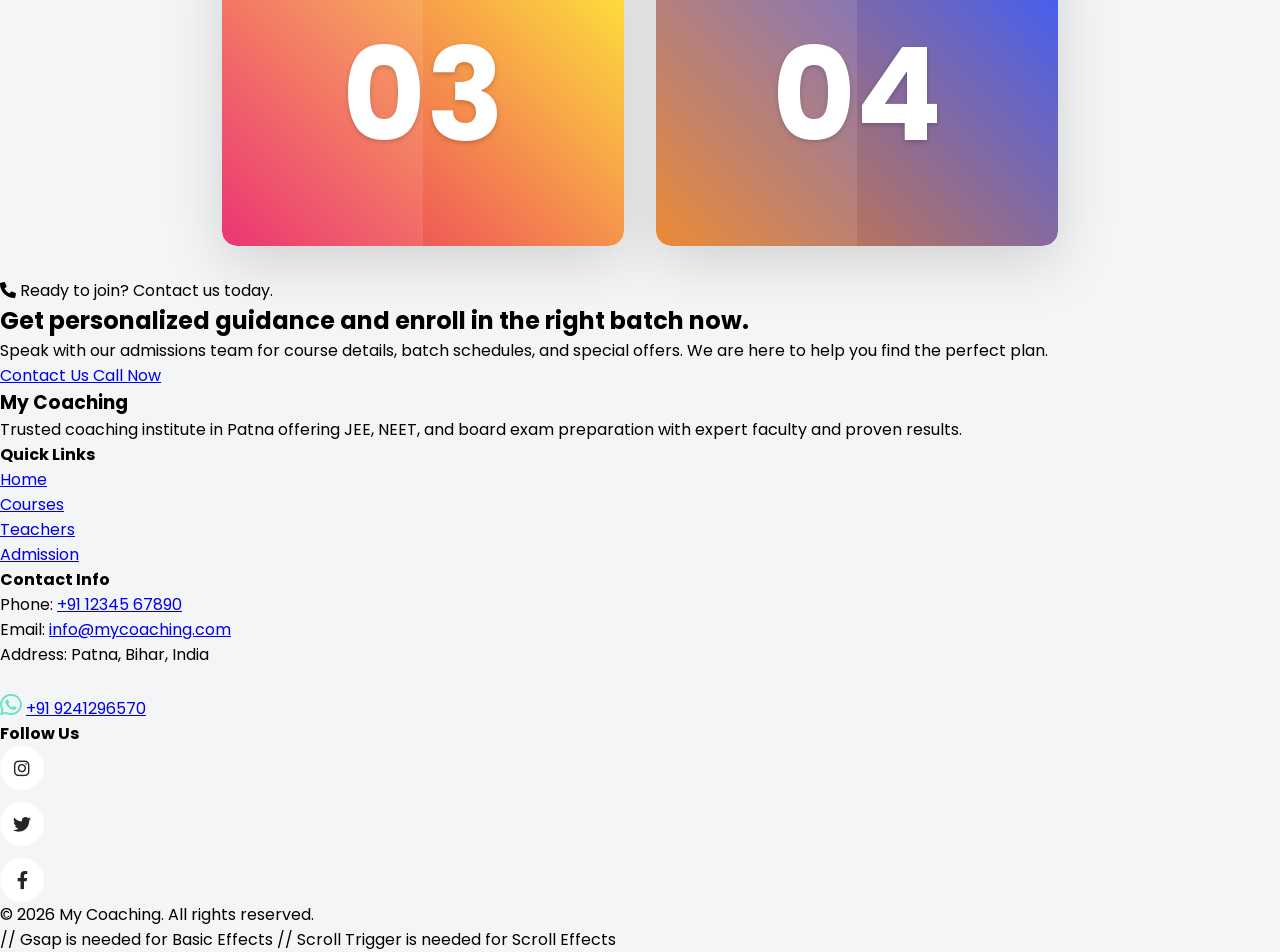
==== commit 190f20e7: "29 june ko update kiya" ====
--- a/index.html
+++ b/index.html
@@ -11,11 +11,12 @@
     <link rel="preconnect" href="https://fonts.gstatic.com" crossorigin>
     <link href="https://fonts.googleapis.com/css2?family=Poppins:wght@300;400;500;600;700;800&display=swap"
         rel="stylesheet">
-    <link rel="stylesheet" href="https://www.unpkg.com/shery-js@1.0.0-alpha.0.5/dist/Shery.css">
+   
     <script src="https://cdn.tailwindcss.com"></script>
 </head>
 
 <body>
+    <div id="cursor"></div>
     <div id="main">
         <header id="header">
             <div id="name">
@@ -974,16 +975,15 @@
 
 
 
-    <script src="https://www.unpkg.com/shery-js@1.0.0-alpha.0.5/dist/Shery.js"></script>
 
 
     // Gsap is needed for Basic Effects
-    <script src="https://cdnjs.cloudflare.com/ajax/libs/gsap/3.12.2/gsap.min.js"></script>
+    <script src="https://cdnjs.cloudflare.com/ajax/libs/gsap/3.13.0/gsap.min.js" integrity="sha512-NcZdtrT77bJr4STcmsGAESr06BYGE8woZdSdEgqnpyqac7sugNO+Tr4bGwGF3MsnEkGKhU2KL2xh6Ec+BqsaHA==" crossorigin="anonymous" referrerpolicy="no-referrer"></script>
 
     // Scroll Trigger is needed for Scroll Effects
-    <script src="https://cdnjs.cloudflare.com/ajax/libs/gsap/3.12.2/ScrollTrigger.min.js"></script>
-    <script src="https://cdnjs.cloudflare.com/ajax/libs/three.js/0.155.0/three.min.js"></script>
-    <script src="js/app.js"></script>
+ <script src="https://cdnjs.cloudflare.com/ajax/libs/gsap/3.13.0/ScrollTrigger.min.js" integrity="sha512-P2IDYZfqSwjcSjX0BKeNhwRUH8zRPGlgcWl5n6gBLzdi4Y5/0O4zaXrtO4K9TZK6Hn1BenYpKowuCavNandERg==" crossorigin="anonymous" referrerpolicy="no-referrer"></script>
+ <script src="https://cdnjs.cloudflare.com/ajax/libs/three.js/0.184.0/three.tsl.js" integrity="sha512-LkY+GZGTR4lBvNked5o+K9e9pZaBxGy2bdlTqc0lGa2TIzw06KqyQeJaceot+rpF8qYVWPRuM0MjSsYThvOu/A==" crossorigin="anonymous" referrerpolicy="no-referrer"></script>
+    <script src="js/script.js"></script>
 </body>
 
 </html>
--- a/css/style.css
+++ b/css/style.css
@@ -3,6 +3,14 @@
     padding: 0;
     box-sizing: border-box;
 
+}
+#cursor{
+    height:20px;
+    width: 20px;
+    border-radius: 50%;
+    background-color: rgb(255, 255, 255);
+    position: fixed;
+    z-index: 2000;
 }
 
 :root {
@@ -218,7 +226,7 @@
 #fright .fimages .imgteacher {
     width: 100%;
     height: 90%;
-    background-color: #191818;
+   
 }
 
 .imgteacher img {
@@ -711,48 +719,3 @@
     border-color: #1877f2;
 }
 
-
-/* //student tesatimonials */
-;
-    width: 100%;
-    height: 100%;
-    transition: top 0.4s ease;
-    z-index: 1;
-}
-
-.social-li a:hover::before {
-    top: 0;
-}
-
-/* per-platform brand colors */
-.social-li:nth-child(1) a::before {
-    background: #e1306c;
-}
-
-/* Instagram */
-.social-li:nth-child(2) a::before {
-    background: #1da1f2;
-}
-
-/* Twitter / X  */
-.social-li:nth-child(3) a::before {
-    background: #1877f2;
-}
-
-/* Facebook */
-
-/* match border to brand color on hover */
-.social-li:nth-child(1) a:hover {
-    border-color: #e1306c;
-}
-
-.social-li:nth-child(2) a:hover {
-    border-color: #1da1f2;
-}
-
-.social-li:nth-child(3) a:hover {
-    border-color: #1877f2;
-}
-
-
-/* //student tesatimonials */
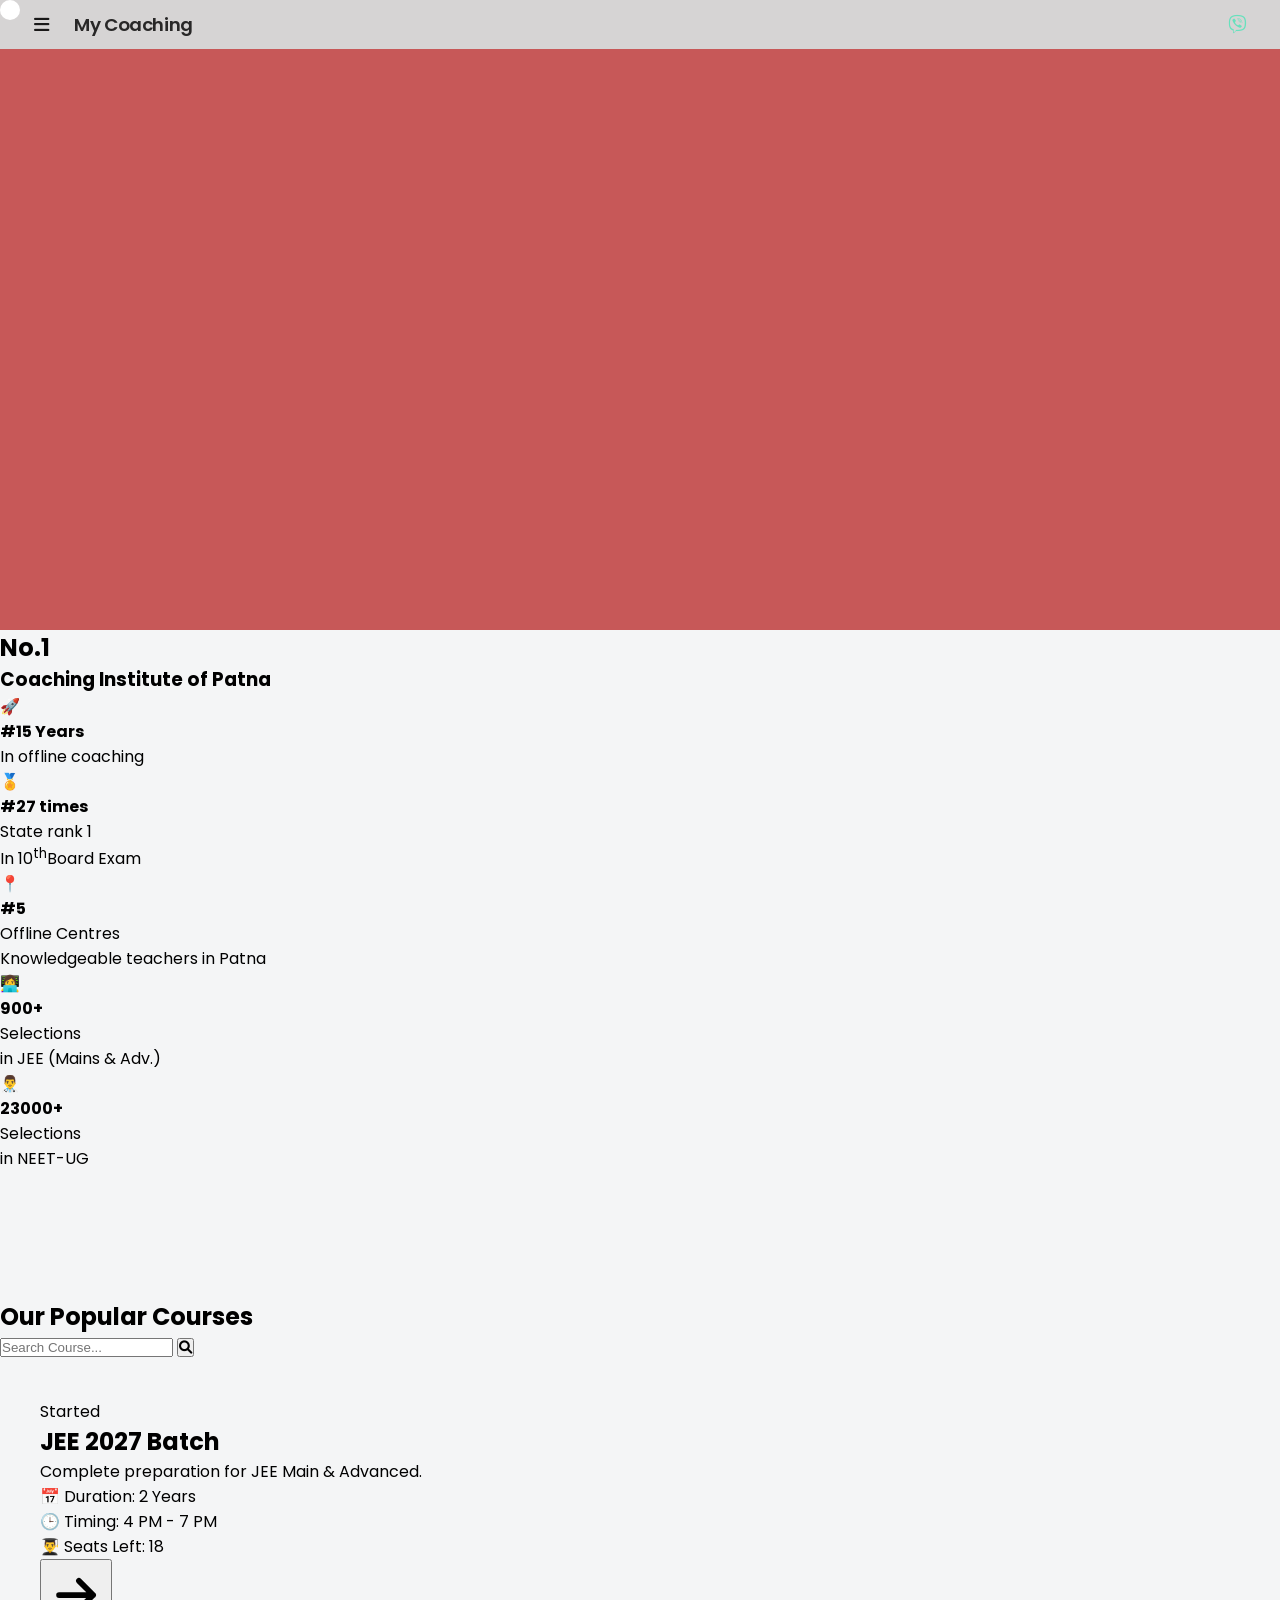
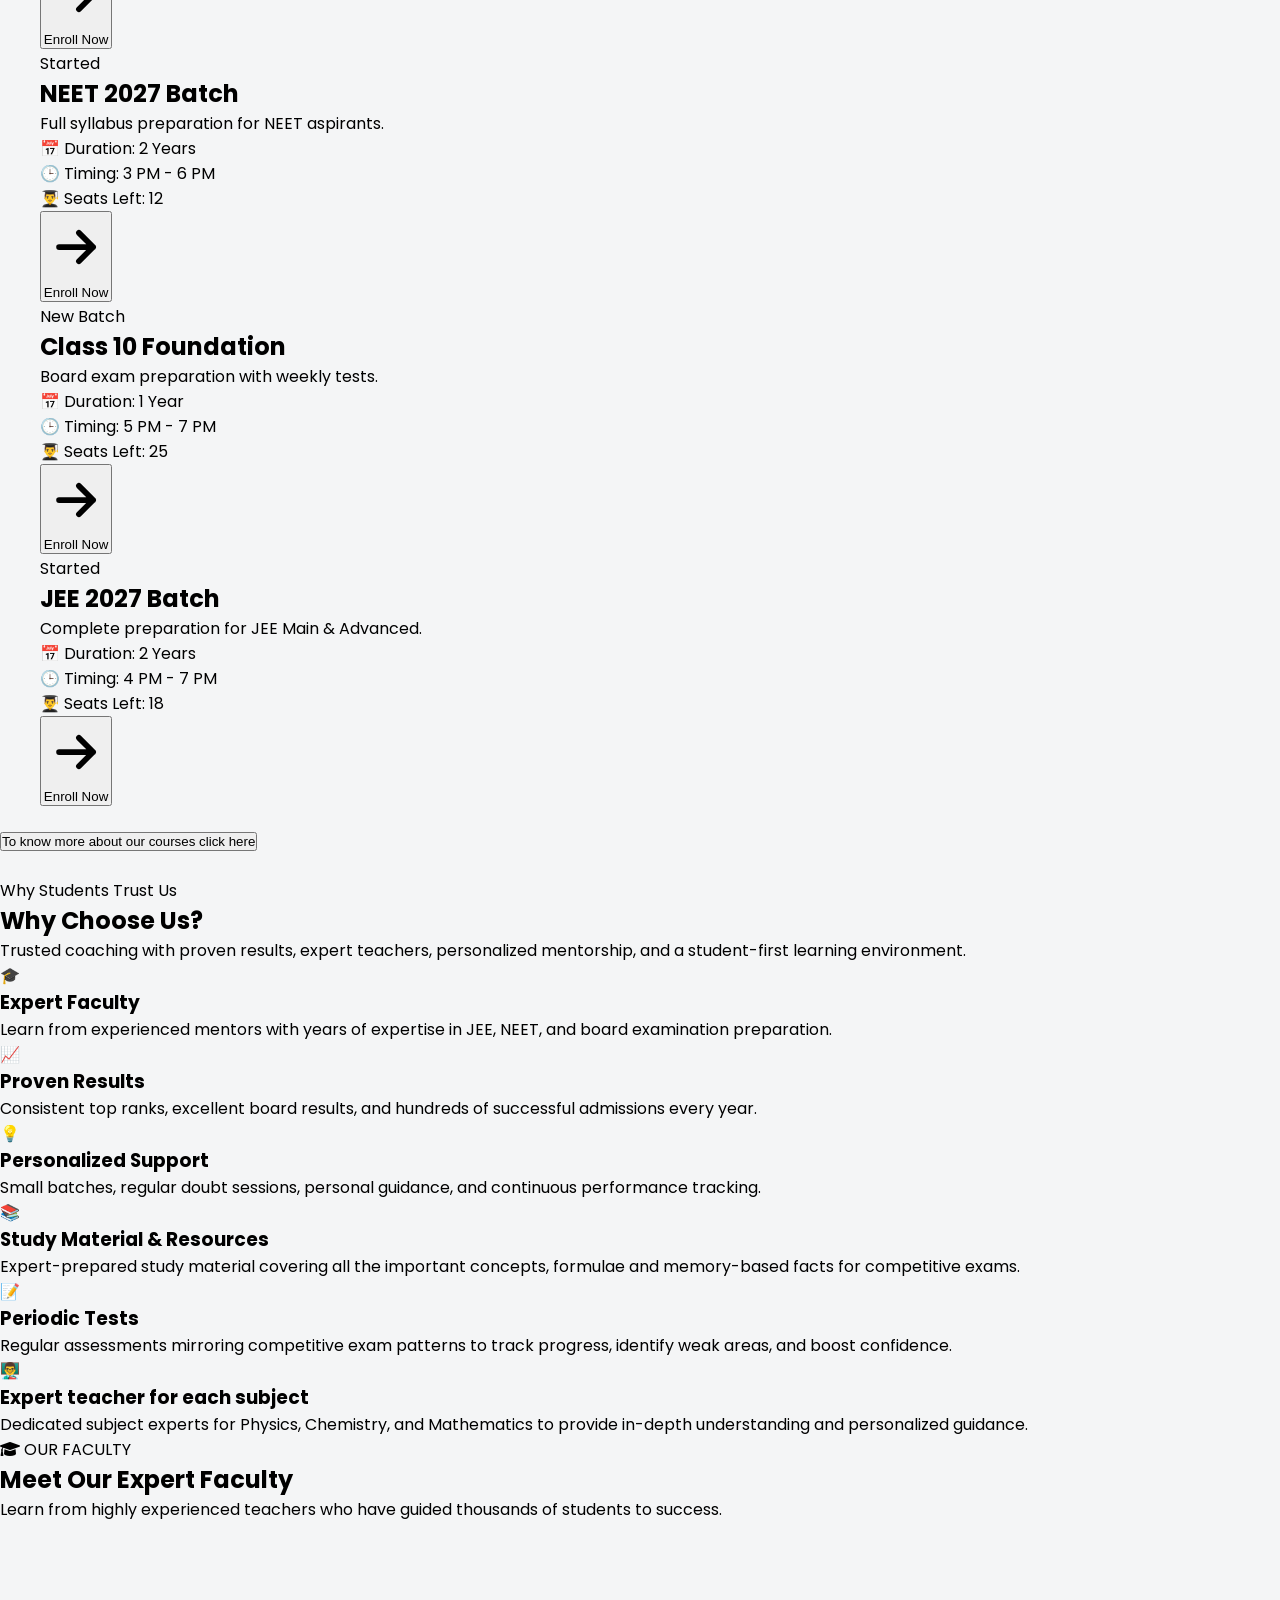
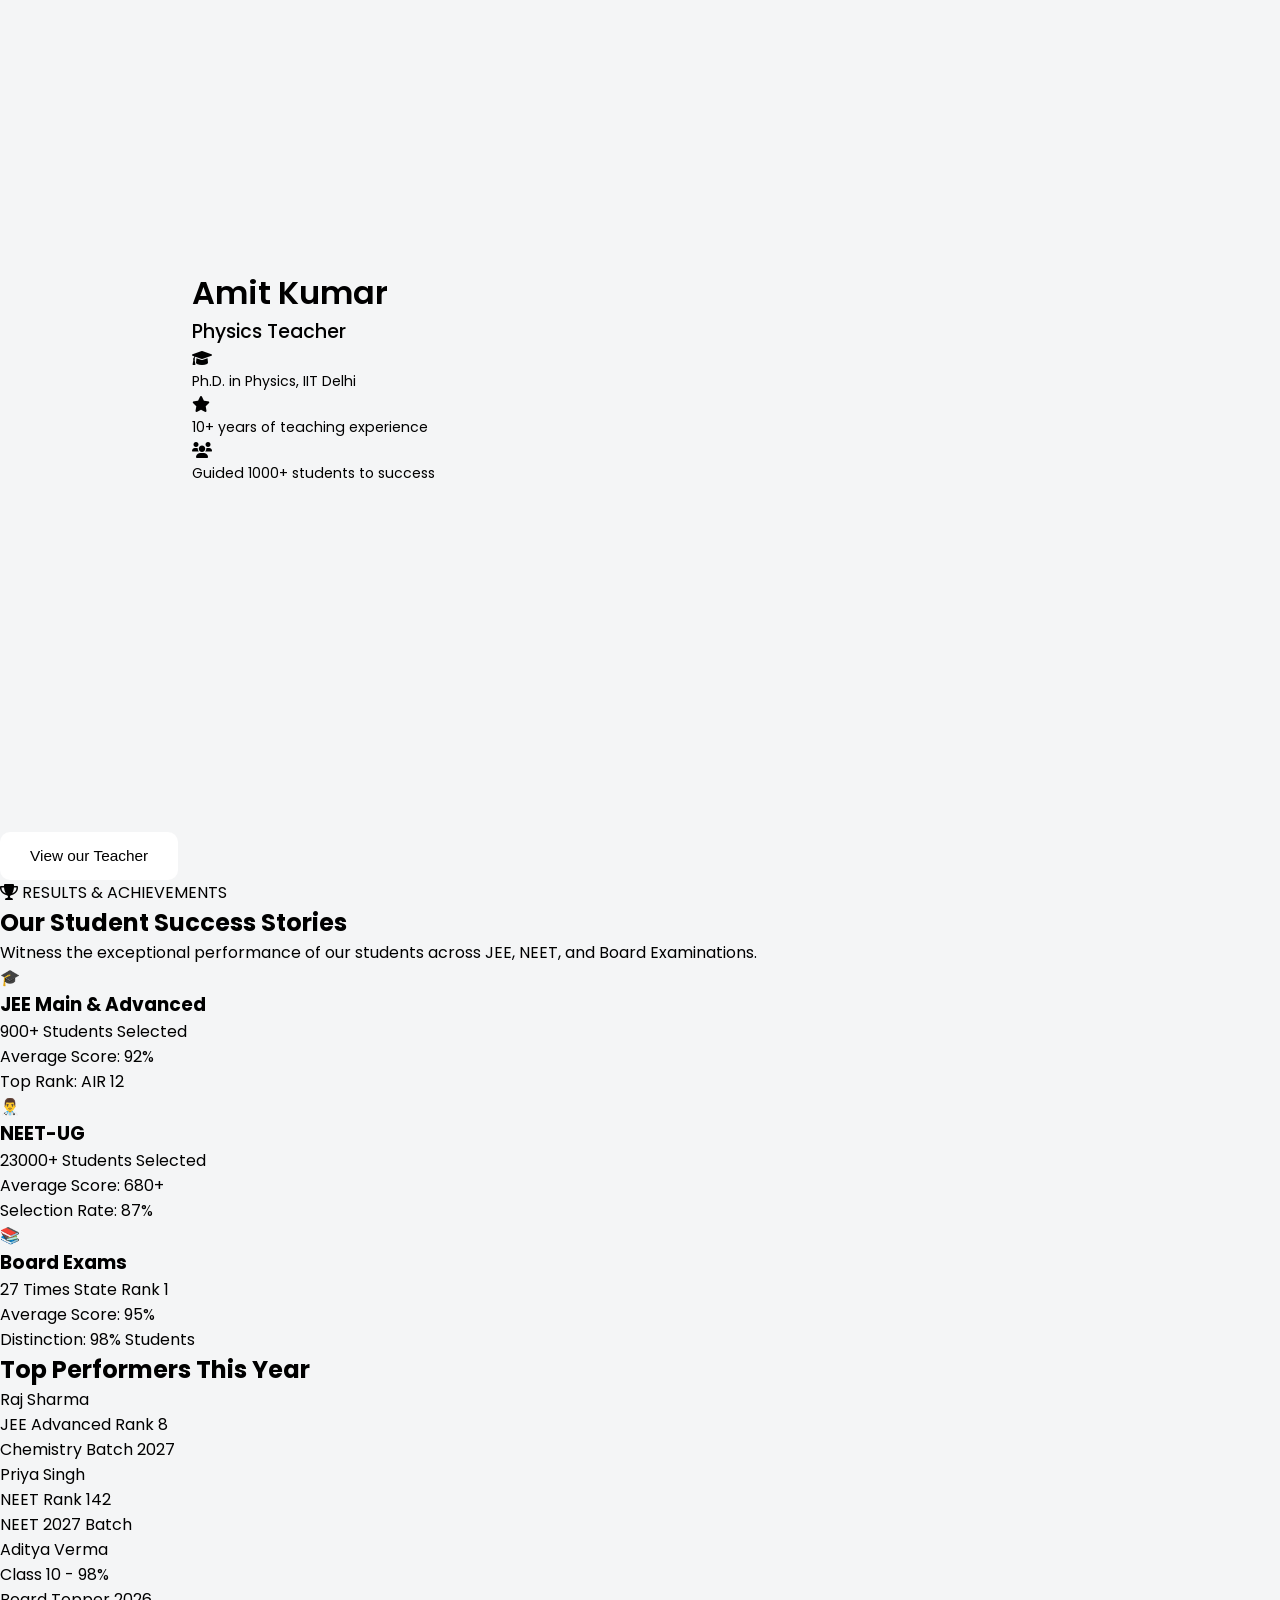
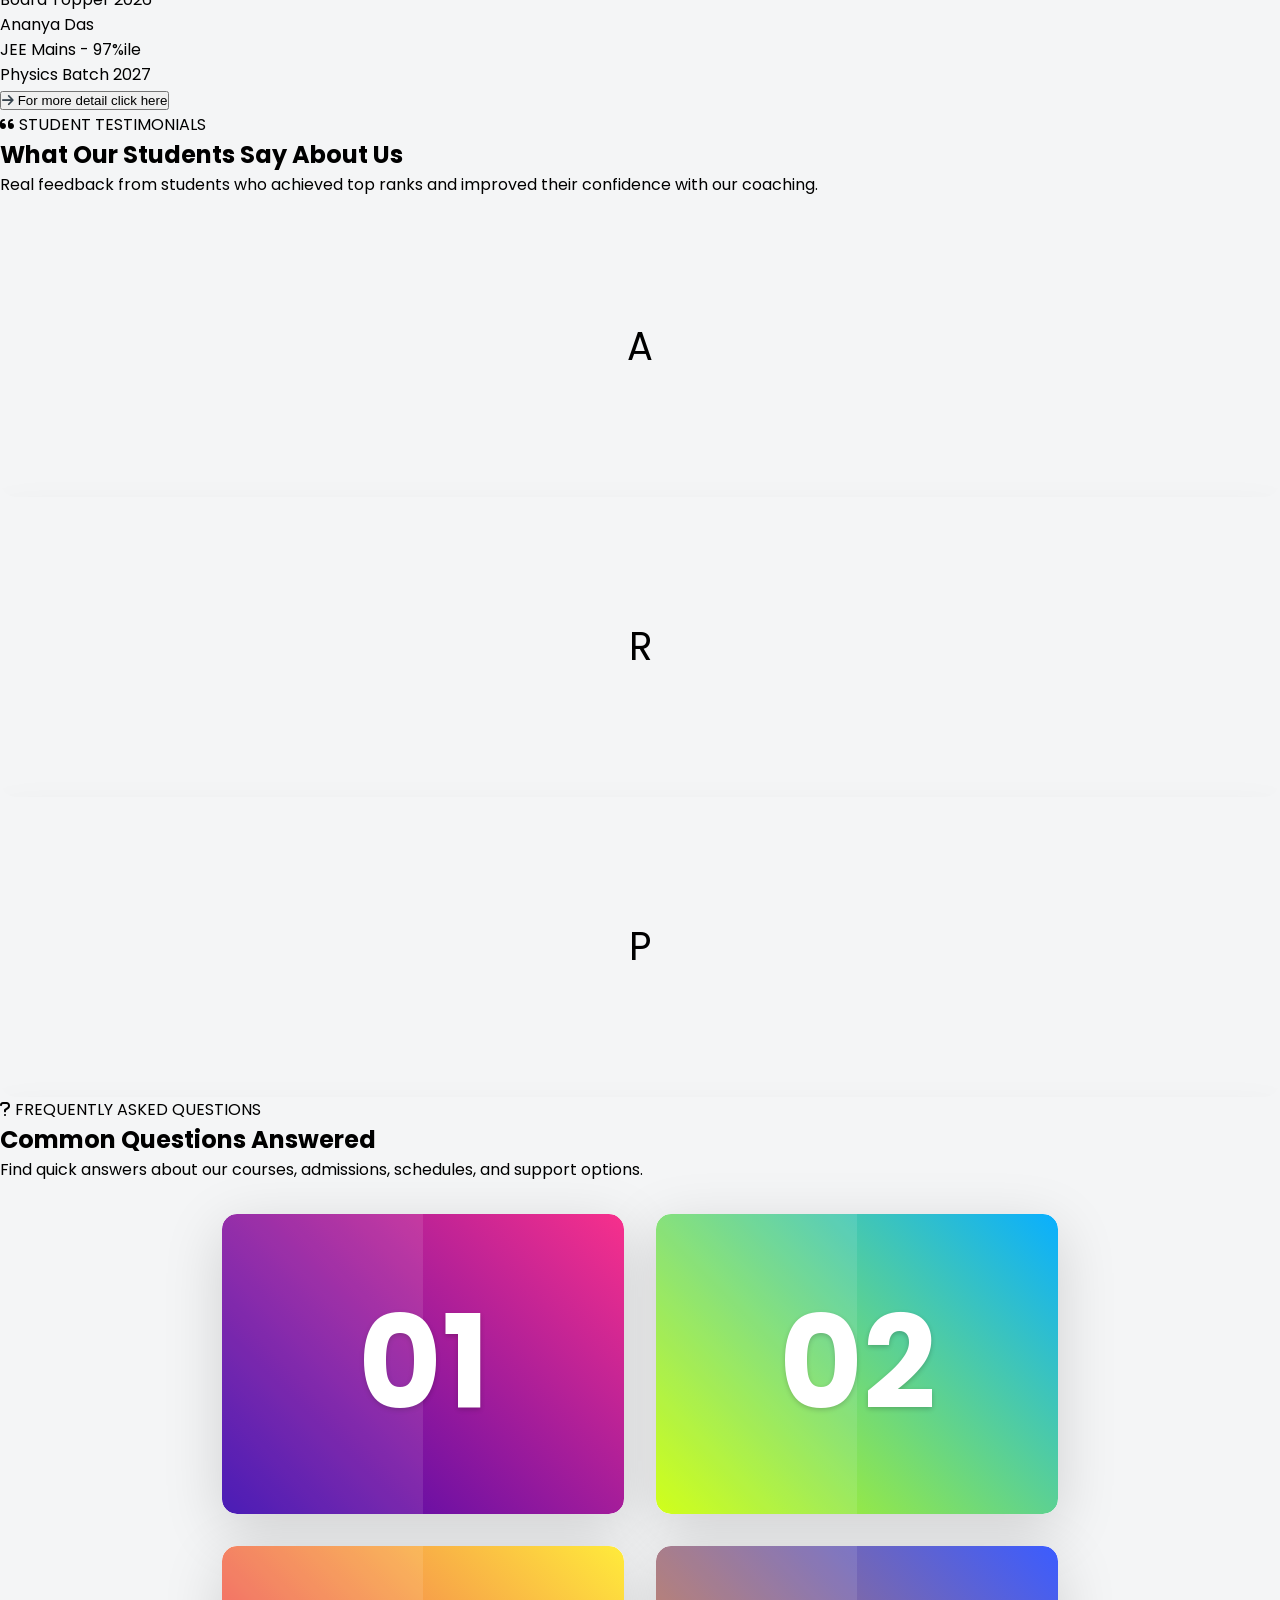
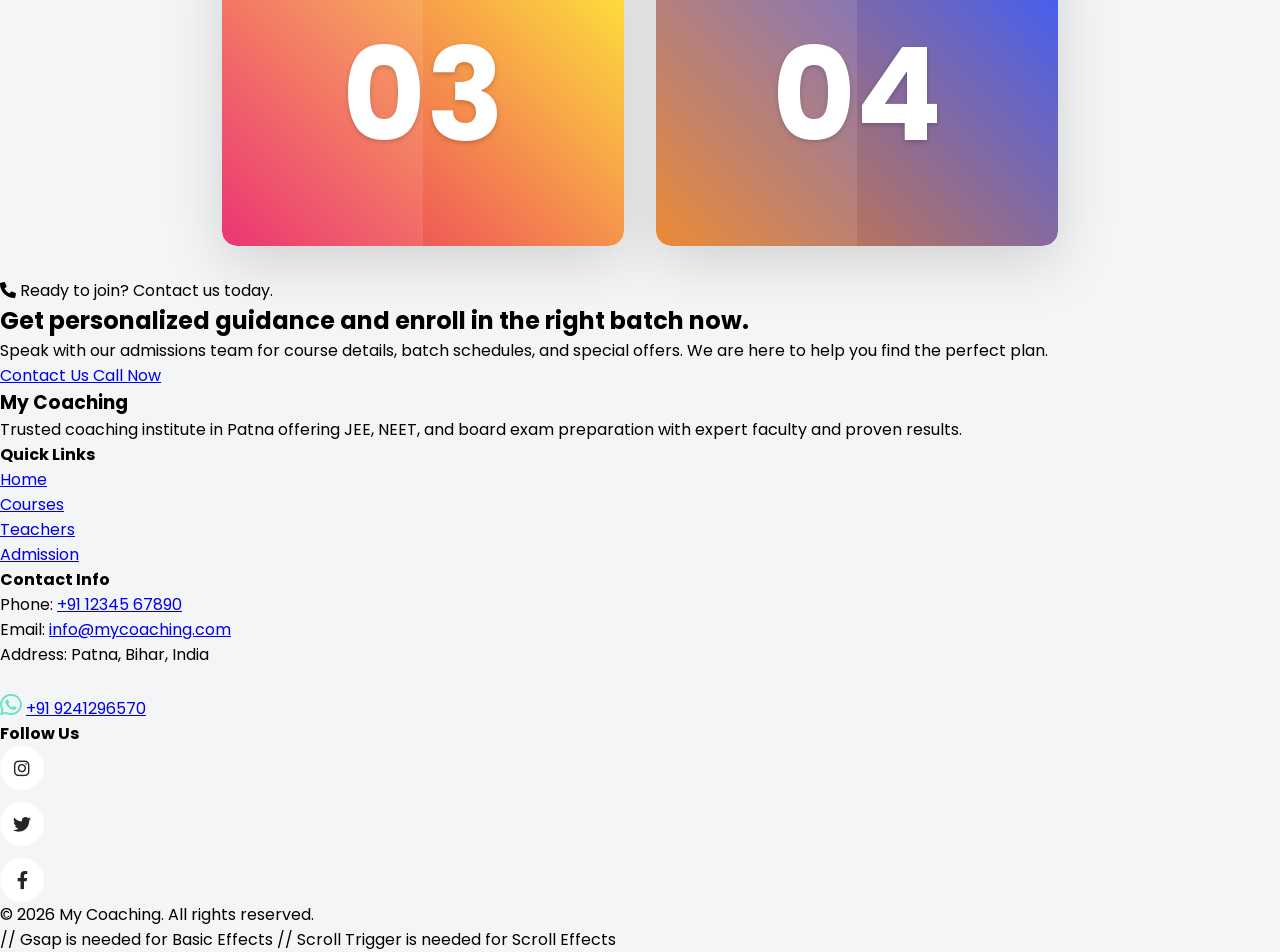
==== commit dadfce67: "29 ko change kiye hai" ====
--- a/index.html
+++ b/index.html
@@ -562,7 +562,7 @@
                             <p>Guided 1000+ students to success</p>
                         </div>
                     </div>
-                    <div class="teacherinfo">
+                    <!-- <div class="teacherinfo">
                         <h2>Amit Kumar</h2>
                         <h3>Physics Teacher</h3>
                         <div id="tedu" class="flex items-center gap-2">
@@ -578,15 +578,17 @@
                             <i class="fa-solid fa-users"></i>
                             <p>Guided 1000+ students to success</p>
                         </div>
-                    </div>
+                    </div> -->
 
                 </div>
                 <div id="fright">
                     <div class="fimages">
-                        <div class="imgteacher"><img
-                                src="https://images.unsplash.com/photo-1544717305-2782549b5136?w=400&auto=format&fit=crop&q=60&ixlib=rb-4.1.0&ixid=M3wxMjA3fDB8MHxzZWFyY2h8MTZ8fHRlYWNoZXJzfGVufDB8fDB8fHww"
-                                alt="">
-                        </div>
+
+                        <img src="https://images.unsplash.com/photo-1544717305-2782549b5136?w=400&auto=format&fit=crop&q=60&ixlib=rb-4.1.0&ixid=M3wxMjA3fDB8MHxzZWFyY2h8MTZ8fHRlYWNoZXJzfGVufDB8fDB8fHww"alt="">
+                        <img src="https://images.unsplash.com/photo-1524178232363-1fb2b075b655?w=500&auto=format&fit=crop&q=60&ixlib=rb-4.1.0&ixid=M3wxMjA3fDB8MHxzZWFyY2h8OHx8dGVhY2hlcnxlbnwwfHwwfHx8MA%3D%3D" alt="">
+                        <img src="https://images.unsplash.com/photo-1581726690015-c9861fa5057f?w=500&auto=format&fit=crop&q=60&ixlib=rb-4.1.0&ixid=M3wxMjA3fDB8MHxzZWFyY2h8MzF8fHRlYWNoZXJ8ZW58MHx8MHx8fDA%3D" alt="">
+                        <img src="https://images.unsplash.com/photo-1580894732444-8ecded7900cd?w=500&auto=format&fit=crop&q=60&ixlib=rb-4.1.0&ixid=M3wxMjA3fDB8MHxzZWFyY2h8Mnx8dGVhY2hlcnxlbnwwfHwwfHx8MA%3D%3D" alt="">
+                       
                     </div>
 
                 </div>
--- a/css/style.css
+++ b/css/style.css
@@ -719,3 +719,48 @@
     border-color: #1877f2;
 }
 
+
+/* //student tesatimonials */
+/* ;
+    width: 100%;
+    height: 100%;
+    transition: top 0.4s ease;
+    z-index: 1;
+} */
+
+.social-li a:hover::before {
+    top: 0;
+}
+
+/* per-platform brand colors */
+.social-li:nth-child(1) a::before {
+    background: #e1306c;
+}
+
+/* Instagram */
+.social-li:nth-child(2) a::before {
+    background: #1da1f2;
+}
+
+/* Twitter / X  */
+.social-li:nth-child(3) a::before {
+    background: #1877f2;
+}
+
+/* Facebook */
+
+/* match border to brand color on hover */
+.social-li:nth-child(1) a:hover {
+    border-color: #e1306c;
+}
+
+.social-li:nth-child(2) a:hover {
+    border-color: #1da1f2;
+}
+
+.social-li:nth-child(3) a:hover {
+    border-color: #1877f2;
+}
+
+
+/* //student tesatimonials */
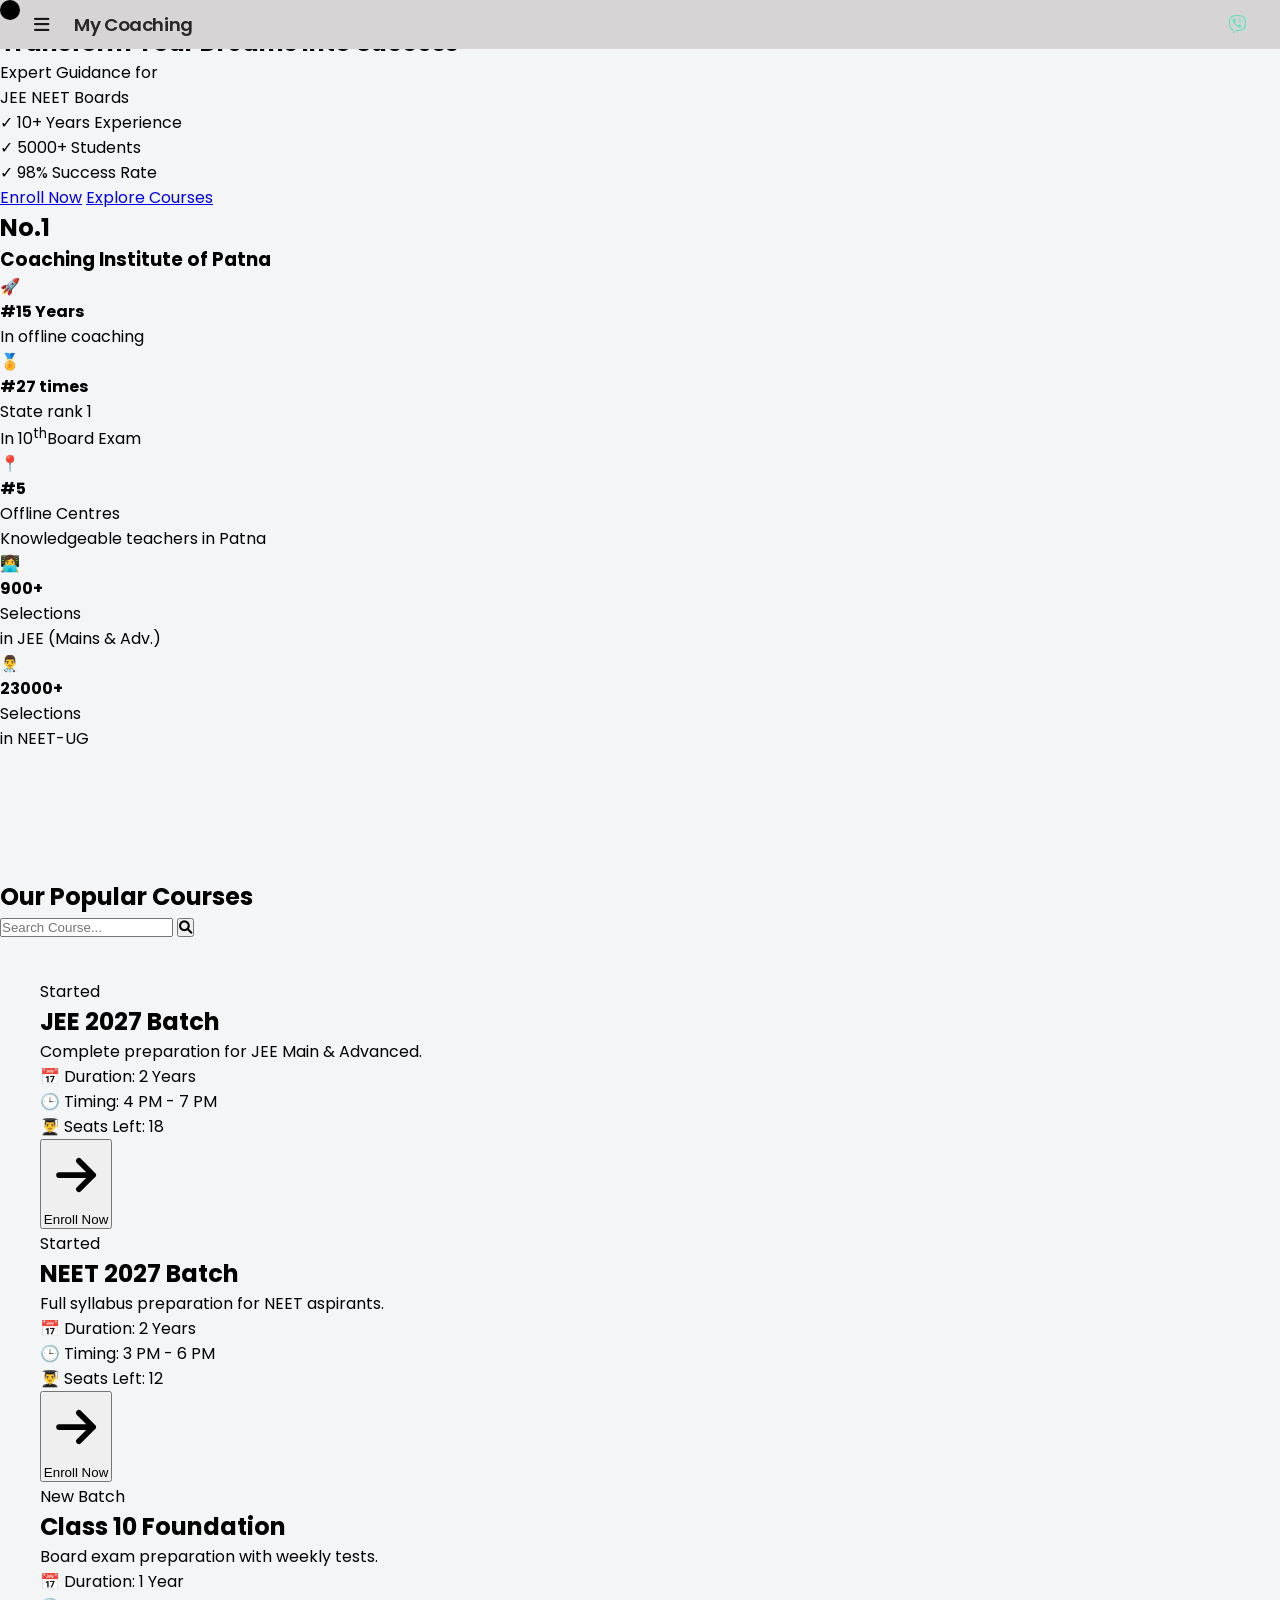
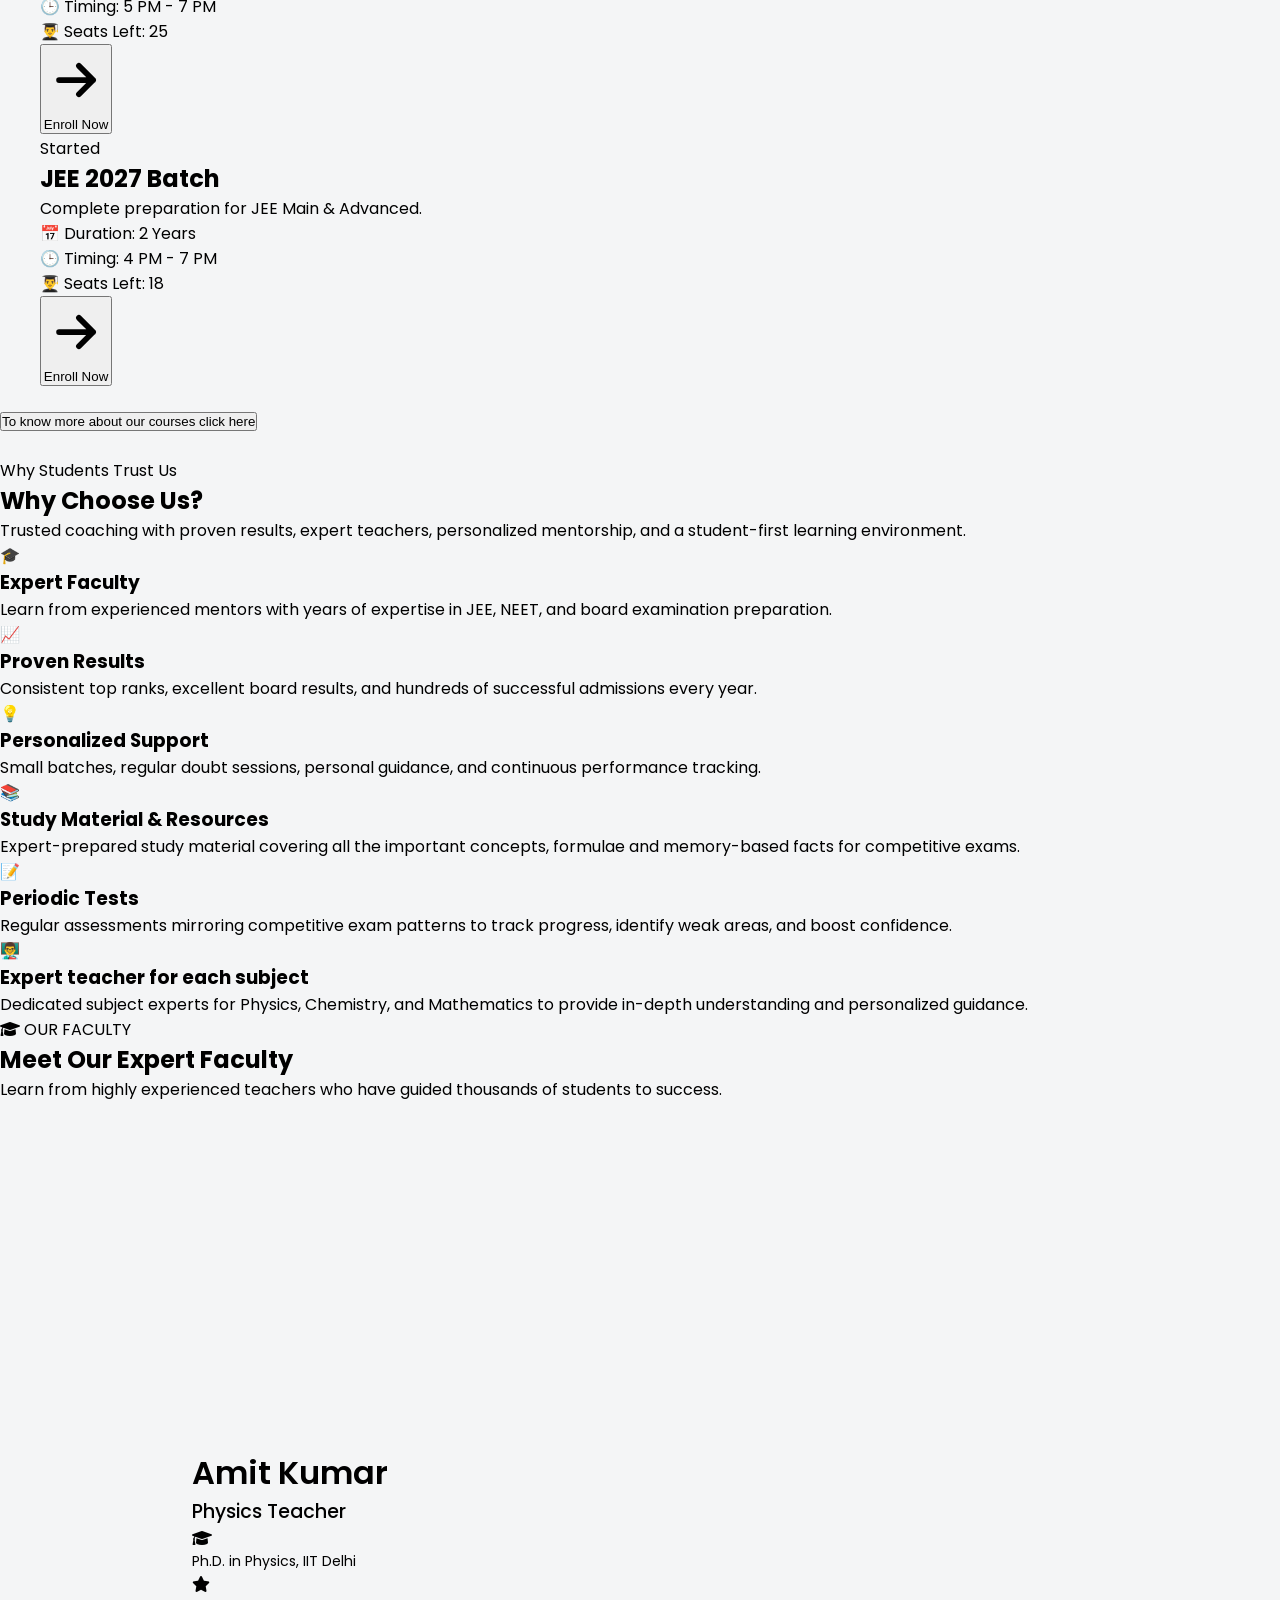
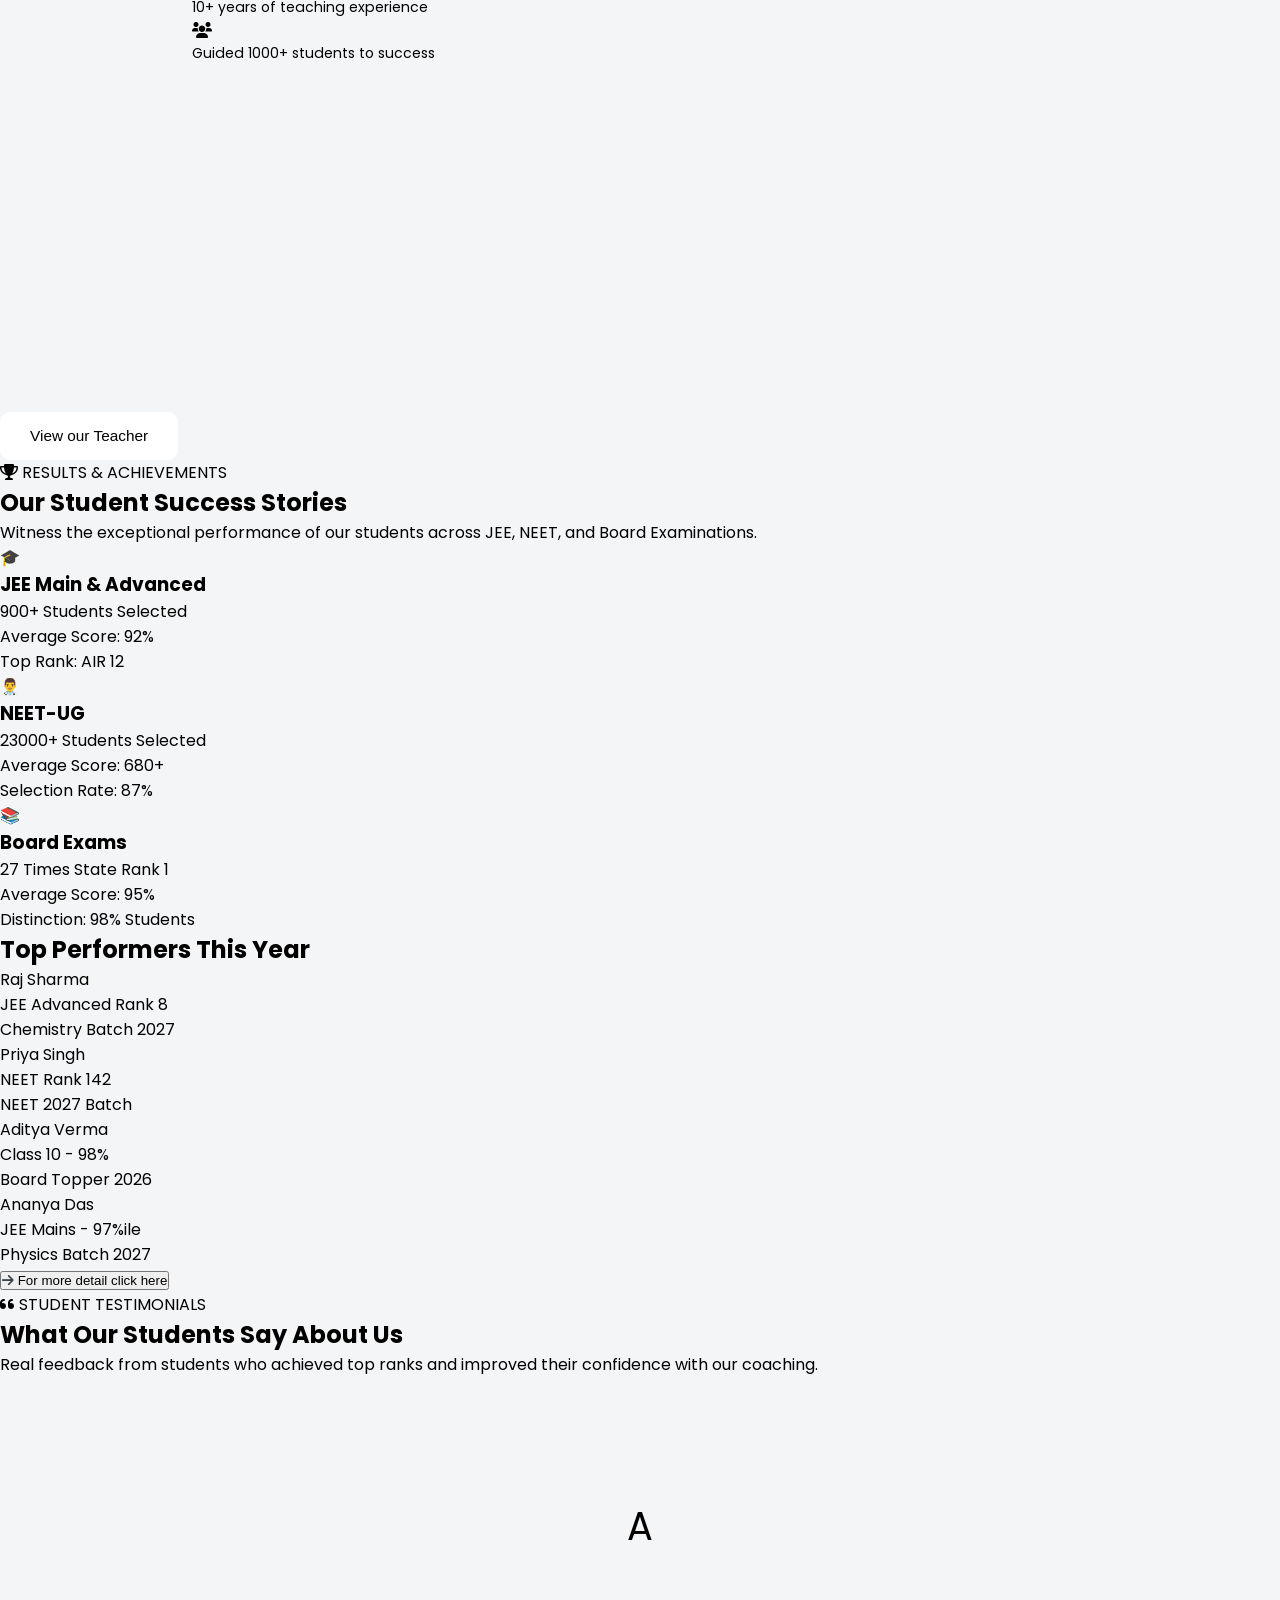
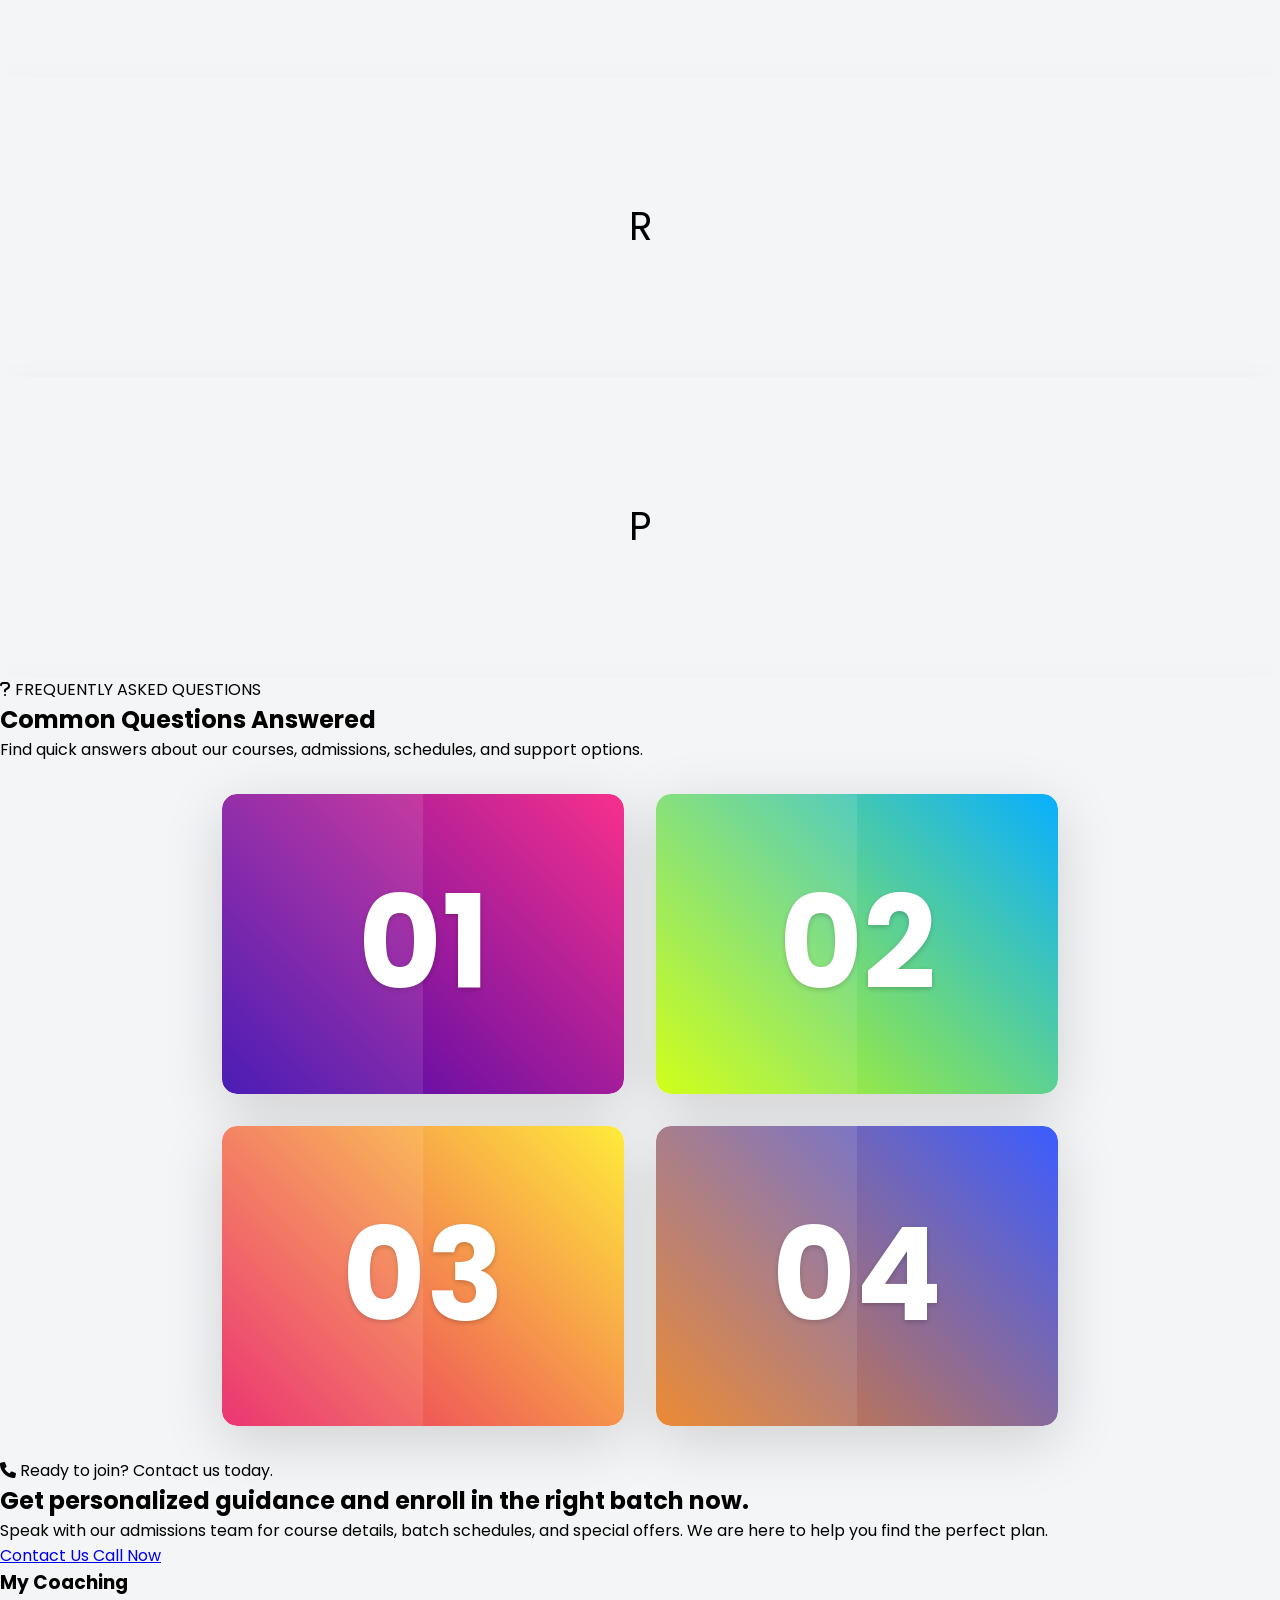
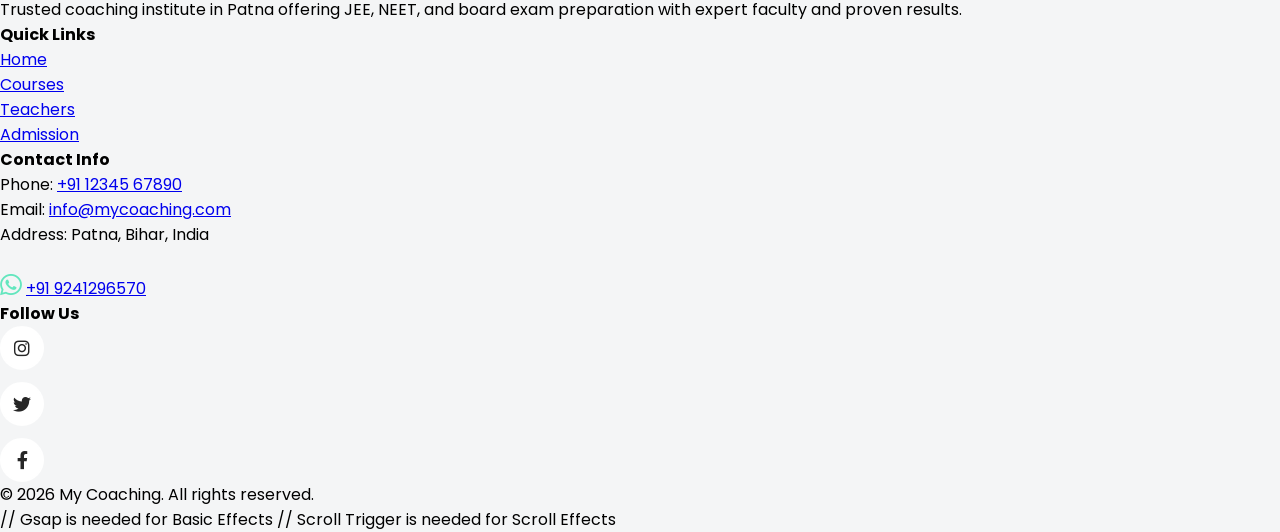
==== commit c8551c08: "admission tak" ====
--- a/index.html
+++ b/index.html
@@ -11,7 +11,7 @@
     <link rel="preconnect" href="https://fonts.gstatic.com" crossorigin>
     <link href="https://fonts.googleapis.com/css2?family=Poppins:wght@300;400;500;600;700;800&display=swap"
         rel="stylesheet">
-   
+
     <script src="https://cdn.tailwindcss.com"></script>
 </head>
 
@@ -28,9 +28,55 @@
                         aria-hidden="true"></i></button>
             </div>
         </header>
-        <div id="hero">
-            <img src="#" alt="">
+      
+<section class="hero w-full min-h-screen flex flex-col-reverse lg:flex-row items-center justify-between gap-10 lg:gap-20 px-6 md:px-10 lg:px-16 xl:px-24 py-12">
+ 
+    <!-- Left -->
+    <div class="flex-1 text-center lg:text-left">
+ 
+        <span class="inline-block rounded-full bg-gray-100 px-5 py-2 text-sm font-medium">
+            🎯 Trusted Coaching Institute
+        </span>
+ 
+        <h1 class="mt-6 text-4xl sm:text-5xl lg:text-6xl xl:text-7xl font-bold leading-tight">
+            Transform Your Dreams Into Success
+        </h1>
+ 
+        <p class="mt-5 text-lg md:text-xl text-gray-600">
+            Expert Guidance for
+        </p>
+ 
+        <div class="mt-5 flex flex-wrap justify-center lg:justify-start gap-4">
+            <span class="rounded-full bg-black text-white px-6 py-3 text-lg font-semibold">JEE</span>
+            <span class="rounded-full bg-black text-white px-6 py-3 text-lg font-semibold">NEET</span>
+            <span class="rounded-full bg-black text-white px-6 py-3 text-lg font-semibold">Boards</span>
         </div>
+ 
+        <ul class="mt-8 space-y-3 text-gray-600 text-base md:text-lg inline-block lg:block text-left">
+            <li>✓ 10+ Years Experience</li>
+            <li>✓ 5000+ Students</li>
+            <li>✓ 98% Success Rate</li>
+        </ul>
+ <div class="mt-10 flex flex-col sm:flex-row justify-center lg:justify-start gap-4">
+    <a href="admission.html" id="openEnrollBtn" type="button" class="rounded-lg bg-black text-white px-8 py-4 font-semibold transition hover:bg-gray-800">Enroll Now</a>
+    <a href="#" class="rounded-lg border-2 border-black px-8 py-4 font-semibold transition hover:bg-black hover:text-white">Explore Courses</a>
+</div>
+ 
+    </div>
+ 
+    <!-- Right: Image Carousel -->
+    <div class=" flex-1 flex justify-center w-full" id="right">
+        <div id="carousel"
+             class="relative w-full max-w-xl aspect-[4/5] rounded-3xl overflow-hidden shadow-2xl ring-1 ring-black/5">
+            <!-- Add as many <img> tags here as you want. Just keep the carousel-img class. -->
+            <img src="https://images.unsplash.com/photo-1523240795612-9a054b0db644?w=900&q=80" class="carousel-img active" alt="Students studying">
+            <img src="https://images.unsplash.com/photo-1524178232363-1fb2b075b655?w=400&auto=format&fit=crop&q=60&ixlib=rb-4.1.0&ixid=M3wxMjA3fDB8MHxzZWFyY2h8OHx8dGVhY2hlcnxlbnwwfHwwfHx8MA%3D%3D" class="carousel-img" alt="Classroom">
+            <img src="https://images.unsplash.com/photo-1571260899304-425eee4c7efc?w=900&q=80" class="carousel-img" alt="Library">
+        </div>
+    </div>
+ 
+</section>
+ 
 
         <div id="belowhero">
             <section class="max-w-7xl mx-auto px-5 py-16">
@@ -344,7 +390,7 @@
                 </div>
 
 
-                <div class="grid gap-10 gap-x-20 gap-y-20 grid-cols-1 md:grid-cols-2"> 
+                <div class="grid gap-10 gap-x-20 gap-y-20 grid-cols-1 md:grid-cols-2">
 
 
                     <div
@@ -584,11 +630,15 @@
                 <div id="fright">
                     <div class="fimages">
 
-                        <img src="https://images.unsplash.com/photo-1544717305-2782549b5136?w=400&auto=format&fit=crop&q=60&ixlib=rb-4.1.0&ixid=M3wxMjA3fDB8MHxzZWFyY2h8MTZ8fHRlYWNoZXJzfGVufDB8fDB8fHww"alt="">
-                        <img src="https://images.unsplash.com/photo-1524178232363-1fb2b075b655?w=500&auto=format&fit=crop&q=60&ixlib=rb-4.1.0&ixid=M3wxMjA3fDB8MHxzZWFyY2h8OHx8dGVhY2hlcnxlbnwwfHwwfHx8MA%3D%3D" alt="">
-                        <img src="https://images.unsplash.com/photo-1581726690015-c9861fa5057f?w=500&auto=format&fit=crop&q=60&ixlib=rb-4.1.0&ixid=M3wxMjA3fDB8MHxzZWFyY2h8MzF8fHRlYWNoZXJ8ZW58MHx8MHx8fDA%3D" alt="">
-                        <img src="https://images.unsplash.com/photo-1580894732444-8ecded7900cd?w=500&auto=format&fit=crop&q=60&ixlib=rb-4.1.0&ixid=M3wxMjA3fDB8MHxzZWFyY2h8Mnx8dGVhY2hlcnxlbnwwfHwwfHx8MA%3D%3D" alt="">
-                       
+                        <img src="https://images.unsplash.com/photo-1544717305-2782549b5136?w=400&auto=format&fit=crop&q=60&ixlib=rb-4.1.0&ixid=M3wxMjA3fDB8MHxzZWFyY2h8MTZ8fHRlYWNoZXJzfGVufDB8fDB8fHww"
+                            alt="">
+                        <img src="https://images.unsplash.com/photo-1524178232363-1fb2b075b655?w=500&auto=format&fit=crop&q=60&ixlib=rb-4.1.0&ixid=M3wxMjA3fDB8MHxzZWFyY2h8OHx8dGVhY2hlcnxlbnwwfHwwfHx8MA%3D%3D"
+                            alt="">
+                        <img src="https://images.unsplash.com/photo-1581726690015-c9861fa5057f?w=500&auto=format&fit=crop&q=60&ixlib=rb-4.1.0&ixid=M3wxMjA3fDB8MHxzZWFyY2h8MzF8fHRlYWNoZXJ8ZW58MHx8MHx8fDA%3D"
+                            alt="">
+                        <img src="https://images.unsplash.com/photo-1580894732444-8ecded7900cd?w=500&auto=format&fit=crop&q=60&ixlib=rb-4.1.0&ixid=M3wxMjA3fDB8MHxzZWFyY2h8Mnx8dGVhY2hlcnxlbnwwfHwwfHx8MA%3D%3D"
+                            alt="">
+
                     </div>
 
                 </div>
@@ -980,12 +1030,18 @@
 
 
     // Gsap is needed for Basic Effects
-    <script src="https://cdnjs.cloudflare.com/ajax/libs/gsap/3.13.0/gsap.min.js" integrity="sha512-NcZdtrT77bJr4STcmsGAESr06BYGE8woZdSdEgqnpyqac7sugNO+Tr4bGwGF3MsnEkGKhU2KL2xh6Ec+BqsaHA==" crossorigin="anonymous" referrerpolicy="no-referrer"></script>
-
+    <script src="https://cdnjs.cloudflare.com/ajax/libs/gsap/3.13.0/gsap.min.js"
+        integrity="sha512-NcZdtrT77bJr4STcmsGAESr06BYGE8woZdSdEgqnpyqac7sugNO+Tr4bGwGF3MsnEkGKhU2KL2xh6Ec+BqsaHA=="
+        crossorigin="anonymous" referrerpolicy="no-referrer"></script>
+<script src="https://cdnjs.cloudflare.com/ajax/libs/gsap/3.12.5/gsap.min.js"></script>
     // Scroll Trigger is needed for Scroll Effects
- <script src="https://cdnjs.cloudflare.com/ajax/libs/gsap/3.13.0/ScrollTrigger.min.js" integrity="sha512-P2IDYZfqSwjcSjX0BKeNhwRUH8zRPGlgcWl5n6gBLzdi4Y5/0O4zaXrtO4K9TZK6Hn1BenYpKowuCavNandERg==" crossorigin="anonymous" referrerpolicy="no-referrer"></script>
- <script src="https://cdnjs.cloudflare.com/ajax/libs/three.js/0.184.0/three.tsl.js" integrity="sha512-LkY+GZGTR4lBvNked5o+K9e9pZaBxGy2bdlTqc0lGa2TIzw06KqyQeJaceot+rpF8qYVWPRuM0MjSsYThvOu/A==" crossorigin="anonymous" referrerpolicy="no-referrer"></script>
+    <script src="https://cdnjs.cloudflare.com/ajax/libs/gsap/3.13.0/ScrollTrigger.min.js"
+        integrity="sha512-P2IDYZfqSwjcSjX0BKeNhwRUH8zRPGlgcWl5n6gBLzdi4Y5/0O4zaXrtO4K9TZK6Hn1BenYpKowuCavNandERg=="
+        crossorigin="anonymous" referrerpolicy="no-referrer"></script>
+    <script src="https://cdnjs.cloudflare.com/ajax/libs/three.js/0.184.0/three.tsl.js"
+        integrity="sha512-LkY+GZGTR4lBvNked5o+K9e9pZaBxGy2bdlTqc0lGa2TIzw06KqyQeJaceot+rpF8qYVWPRuM0MjSsYThvOu/A=="
+        crossorigin="anonymous" referrerpolicy="no-referrer"></script>
     <script src="js/script.js"></script>
 </body>
 
-</html>
+</html>
--- a/css/style.css
+++ b/css/style.css
@@ -8,9 +8,36 @@
     height:20px;
     width: 20px;
     border-radius: 50%;
-    background-color: rgb(255, 255, 255);
+    /* background-color: rgb(255, 255, 255); */
     position: fixed;
-    z-index: 2000;
+    z-index: 3000;
+  background-color: #000;
+
+
+
+}
+ .carousel-img {
+    position: absolute;
+    inset: 0;
+    width: 100%;
+    height: 100%;
+    object-fit: cover;
+    opacity: 0;
+    transition: opacity 1s ease-in-out;
+  }
+  .carousel-img.active {
+    opacity: 1;
+  }
+@media (hover: hover) and (pointer: fine) {
+    #cursor {
+        display: block;
+    }
+}
+
+@media (hover: none) and (pointer: coarse) {
+    #cursor {
+        display: none;
+    }
 }
 
 :root {
@@ -58,6 +85,12 @@
     gap: 1.25rem;
 }
 
+
+.enrollment-form{
+    display: initial;
+    z-index: 5000;
+}
+
 #menu{
     background: transparent;
     border: none;
@@ -109,12 +142,64 @@
     #menu, #callBtn{ font-size: 1rem; padding: 0.2rem; }
 }
 
-#hero {
+/* #hero {
     width: 100%;
     height: 70vh;
-    padding: 0px 2vw;
-    background-color: #c75858;
-}
+    padding: 5vw 2vw;
+    display: flex;
+    gap: 10vw;
+    
+
+}
+#hero #left{
+    height:100%;
+    width: 45%;
+    display: flex;
+   
+    flex-direction: column;
+   justify-content: center;
+   padding: 2vw 1vw;
+   
+}
+#leftandar{
+    padding: 3vw 1vw;
+
+}
+#hero #left h1{
+    font-size: 3vw;
+    line-height:normal;
+    font-weight: 400;
+}
+#hero #left h3{
+    font-size: 2vw;
+    line-height:normal;
+}
+#hero #left ul{
+   display: flex;
+   flex-direction: column;
+
+}
+#hero #left ul li{
+font-size: 1.5vw;
+}
+#hero #left #herolist{
+    font-size: 1vw;
+}
+
+#hero #right{
+    height:100%;
+    width: 45%;
+    background-color: #57d14e;
+    display: flex;
+    align-items: center;
+    justify-content: center;
+
+}
+#hero #right #IMG{
+    height:70%;
+    width: 60%;
+    background-color: #000;
+} */
 
 .in {
     padding: 0;
@@ -251,7 +336,9 @@
     font-size: 1.1vw;
     font-weight: 400;
 }
-
+.right{
+    background-color: #000;
+}
 .btn {
     padding: var(--btn-padding);
     border-radius: var(--btn-border-radius);
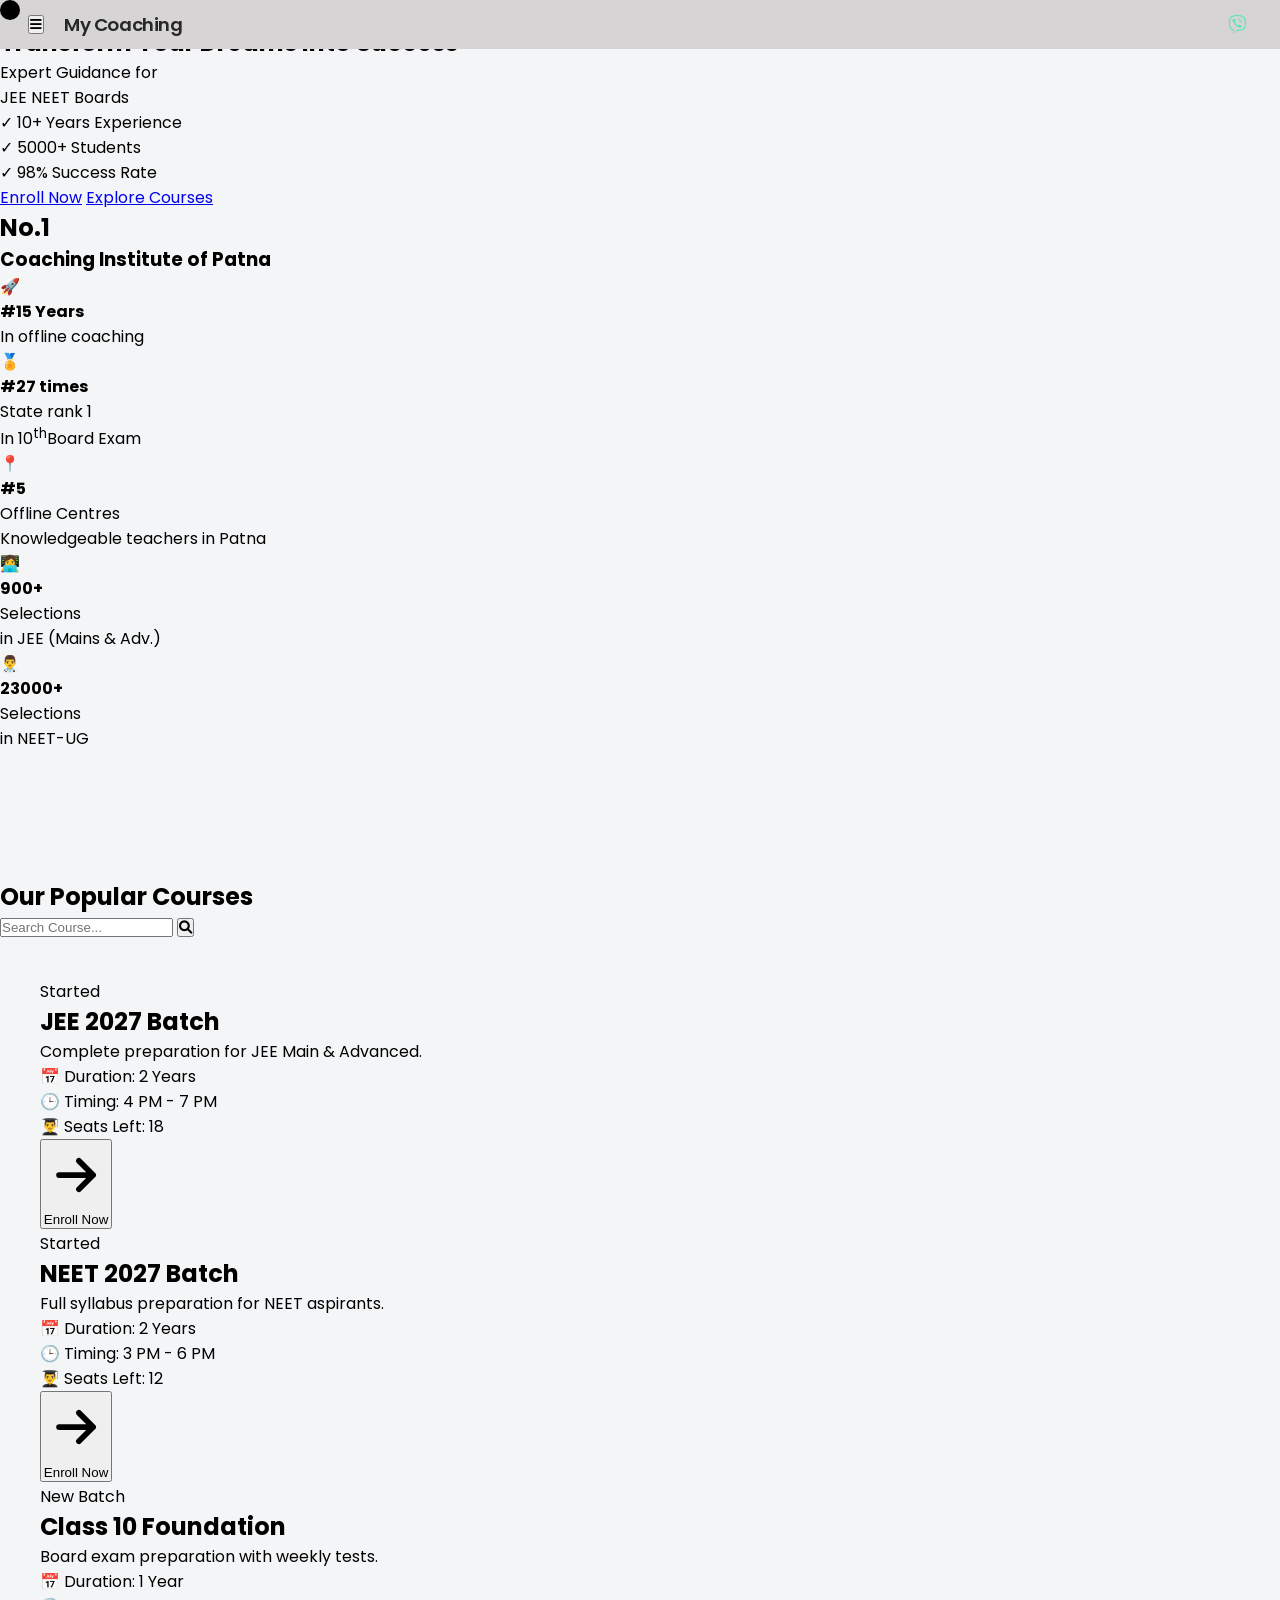
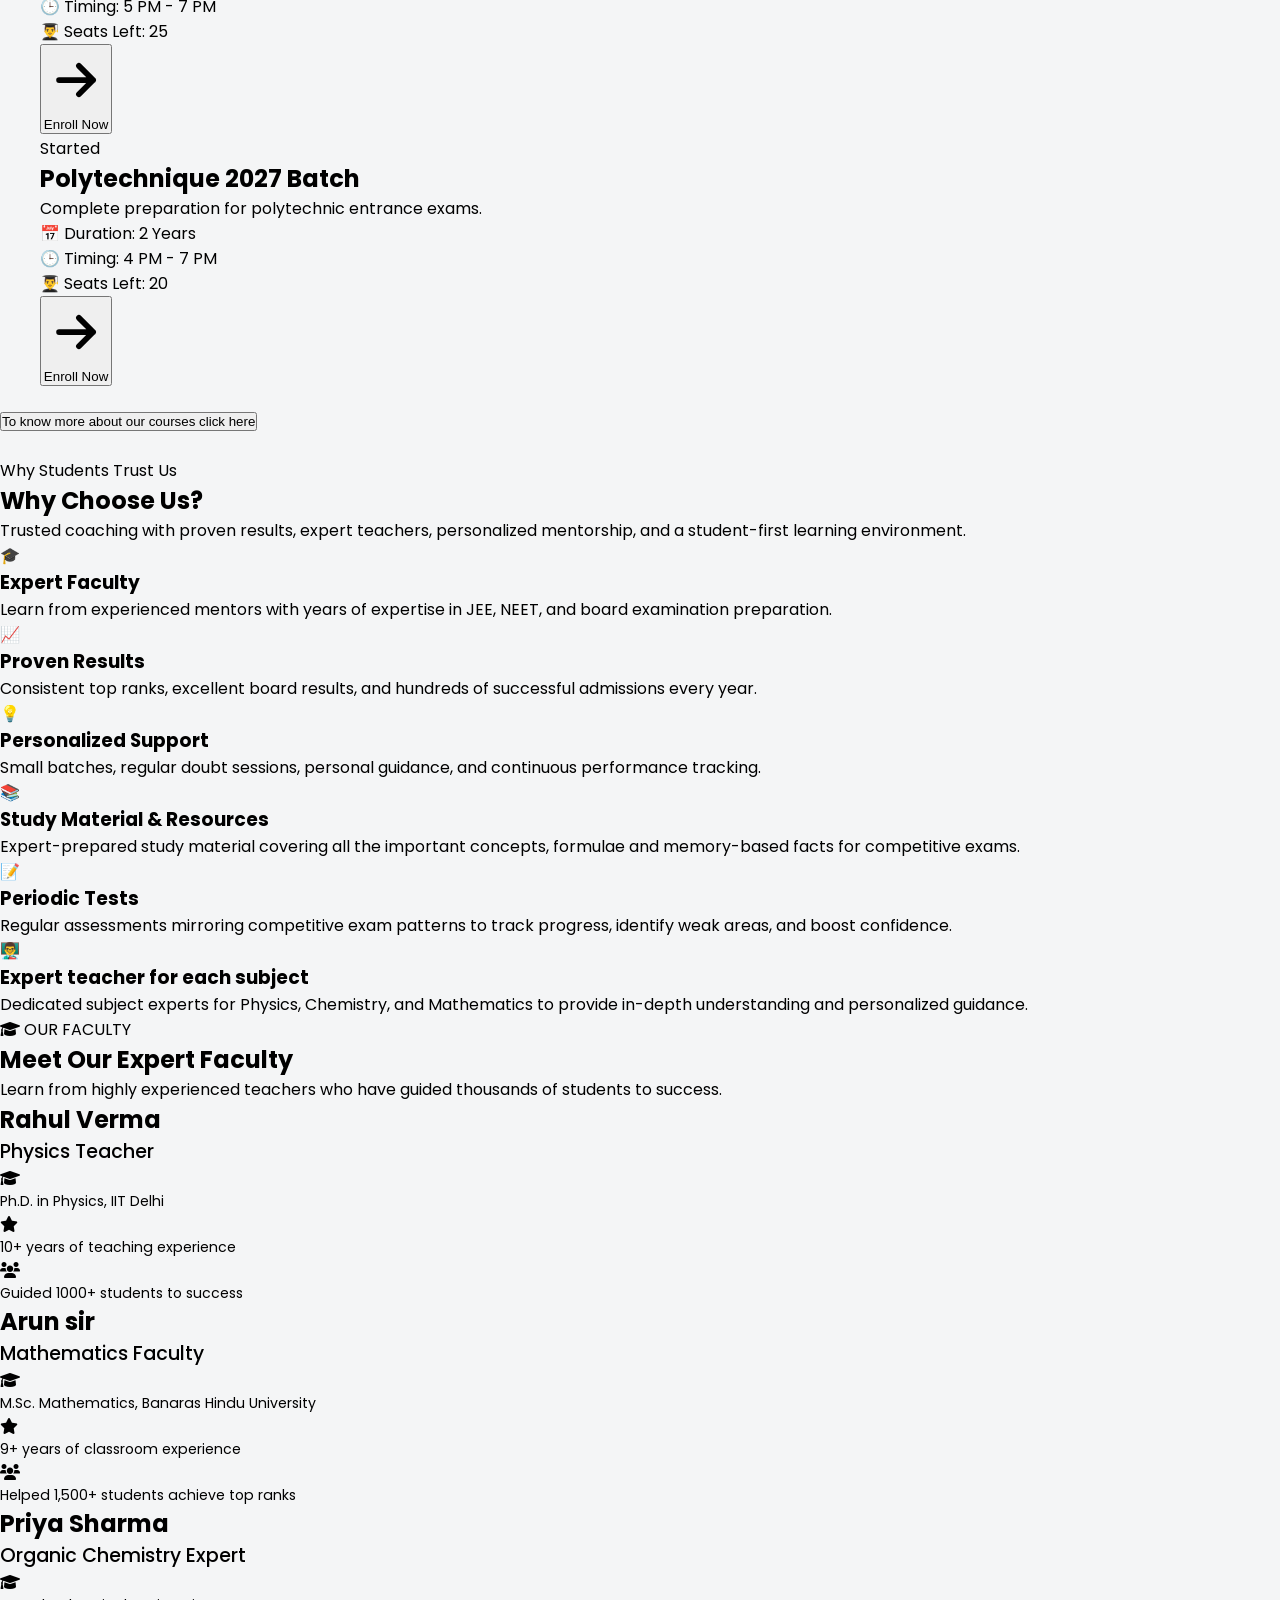
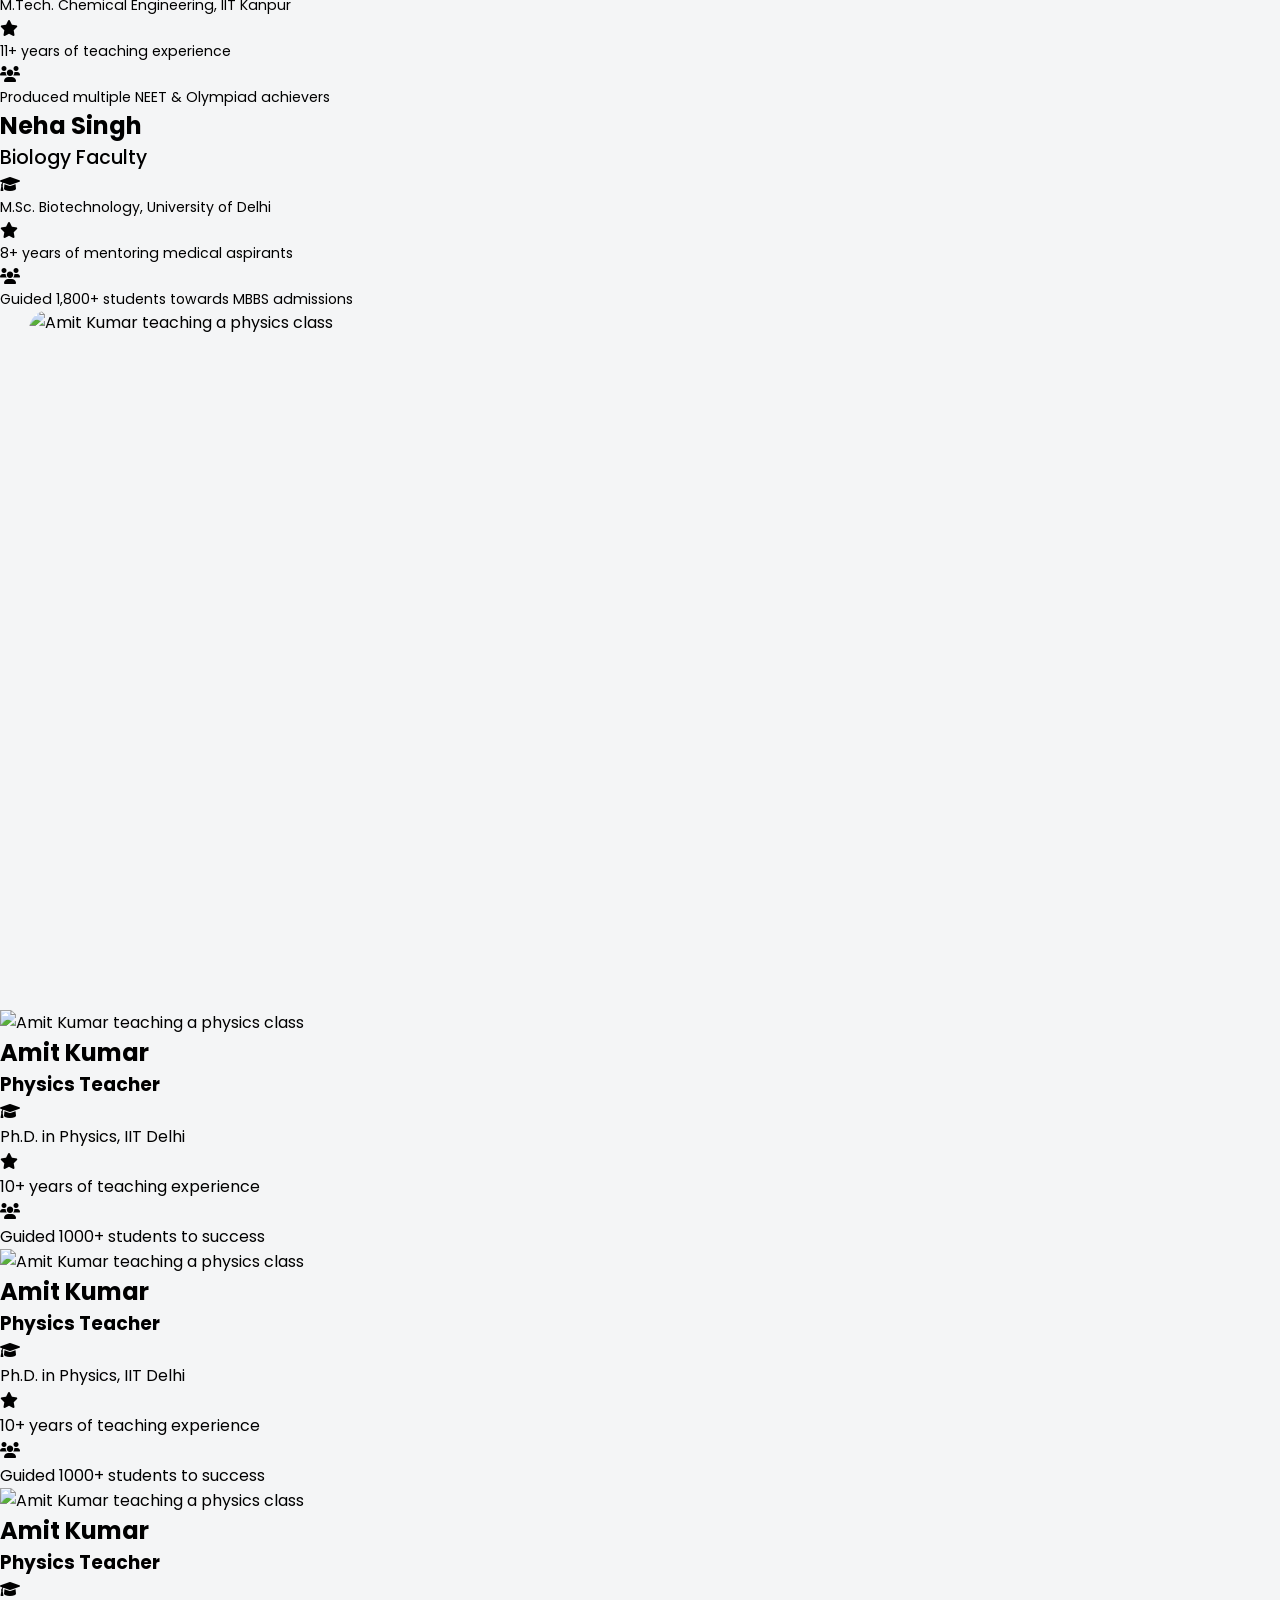
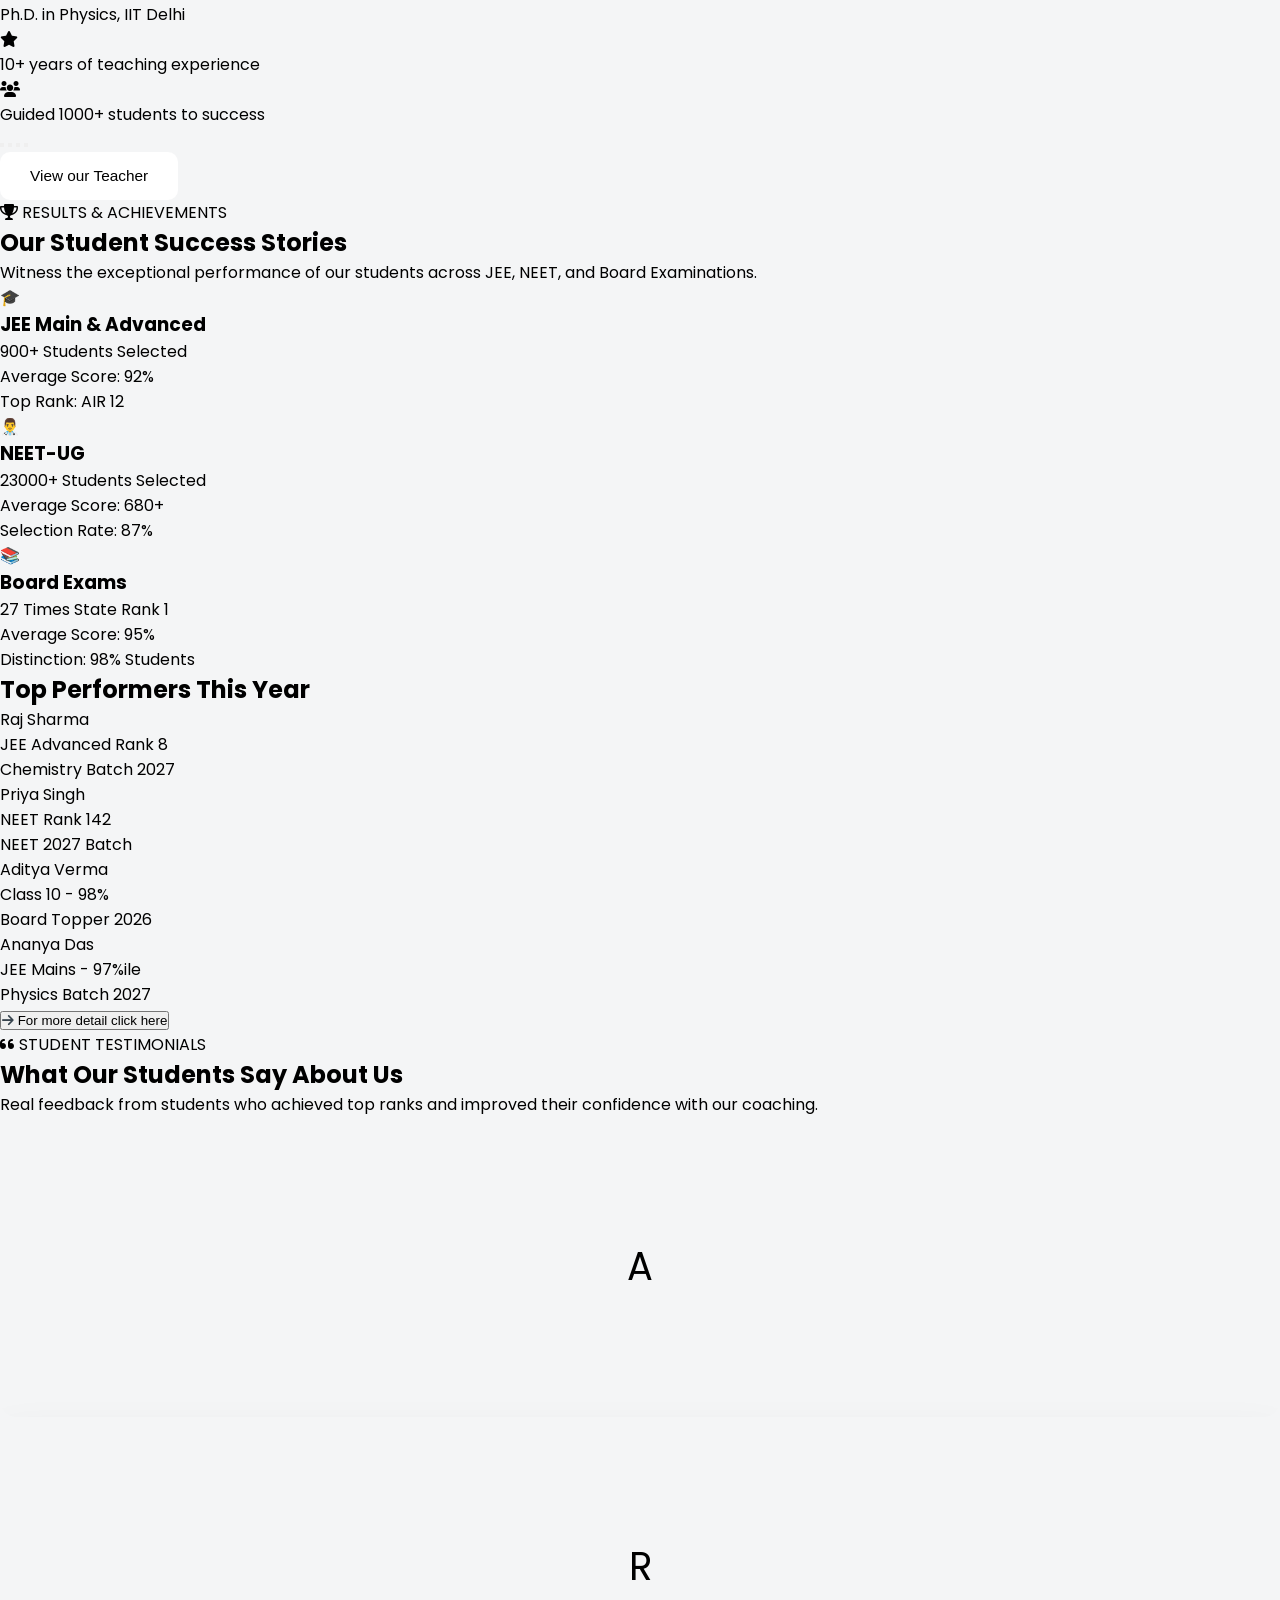
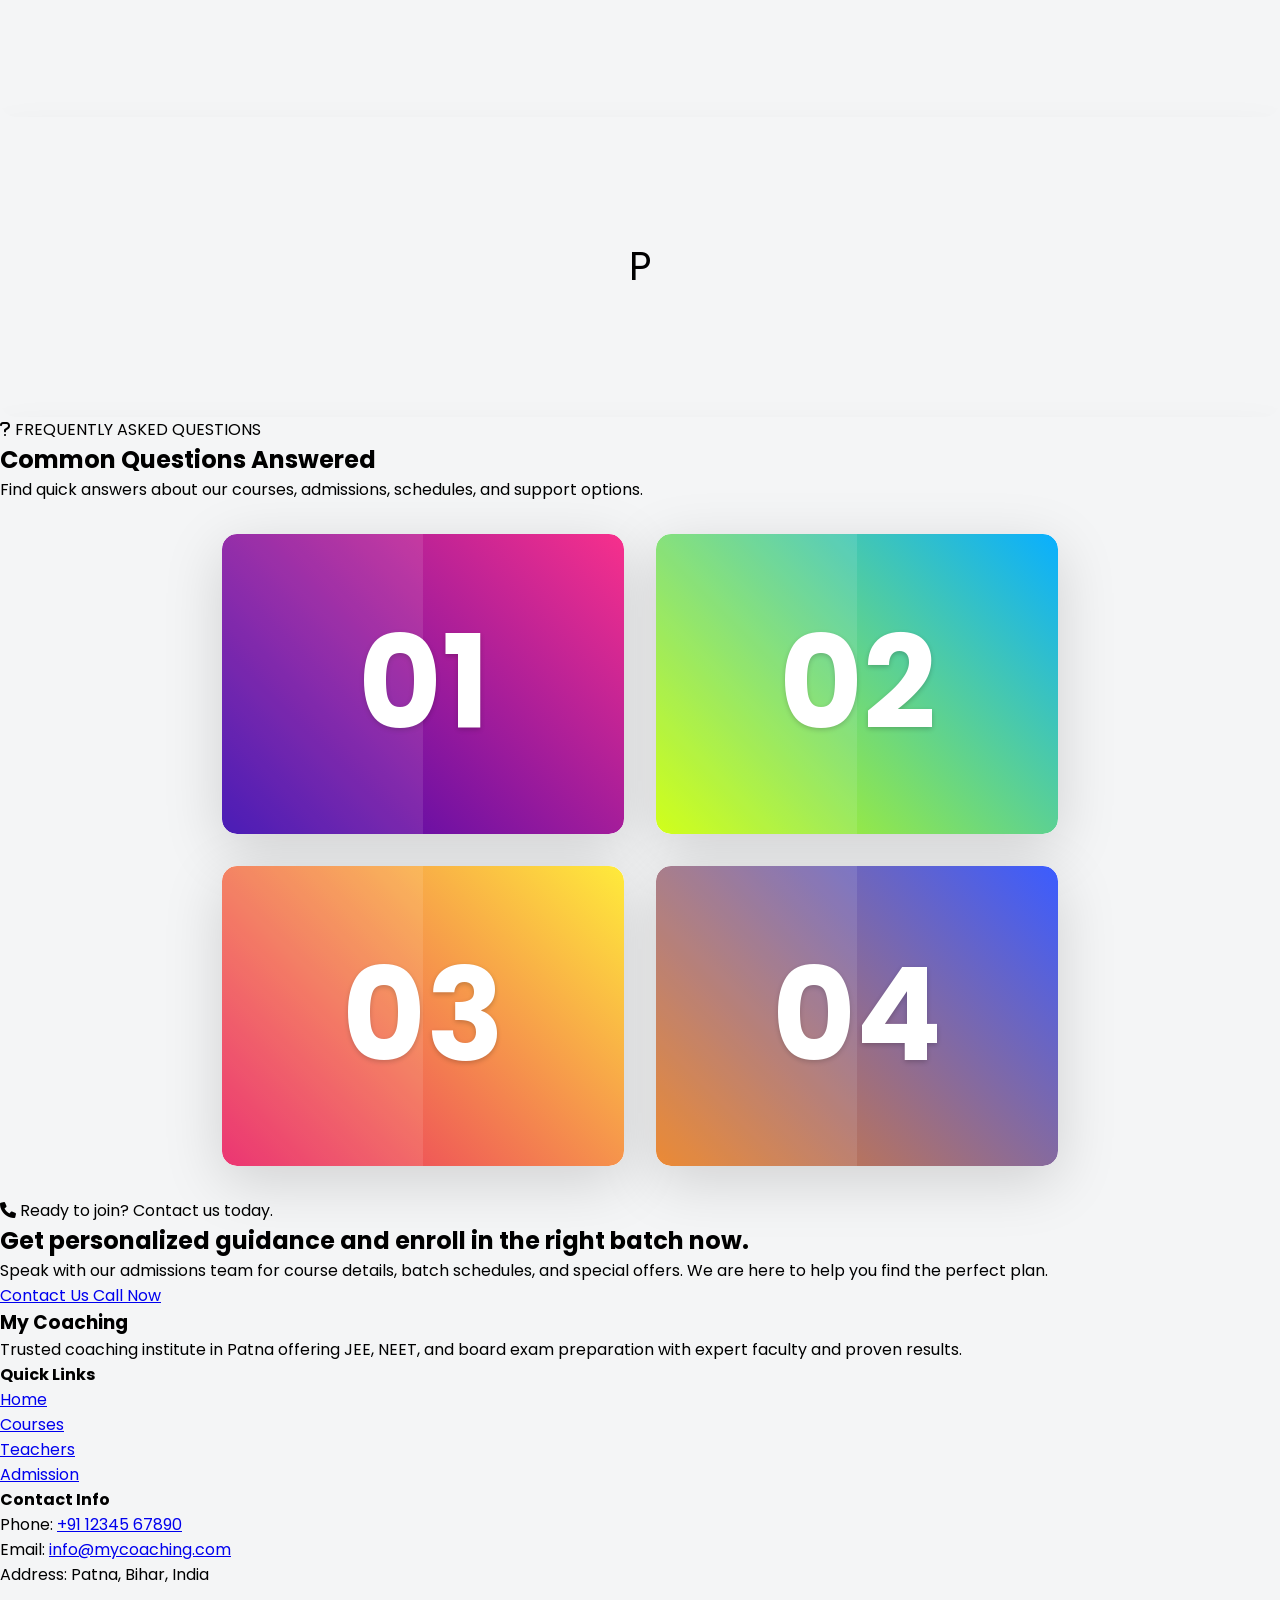
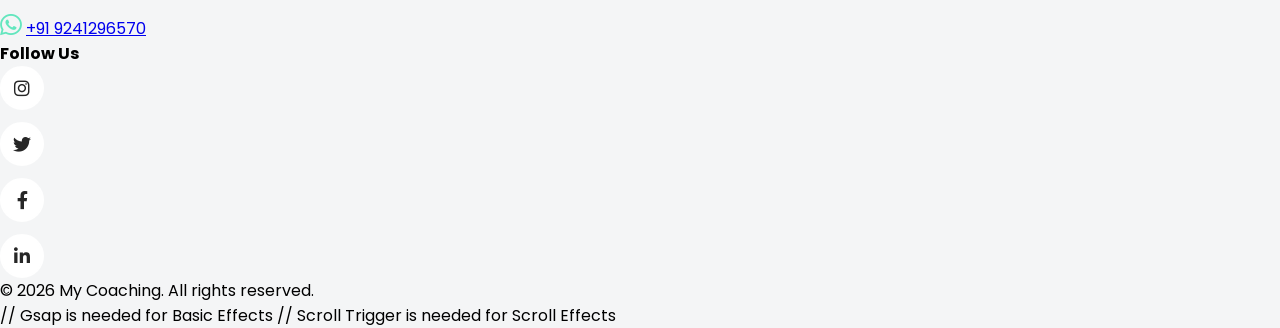
==== commit 848e5561: "completed" ====
--- a/index.html
+++ b/index.html
@@ -20,7 +20,7 @@
     <div id="main">
         <header id="header">
             <div id="name">
-                <button id="menu" aria-label="Open menu"><i class="fa-solid fa-bars" aria-hidden="true"></i></button>
+                <button id="back" aria-label="Open menu"><i class="fa-solid fa-bars" aria-hidden="true"></i></button>
                 <h1 id="logo">My Coaching</h1>
             </div>
             <div id="call">
@@ -28,55 +28,63 @@
                         aria-hidden="true"></i></button>
             </div>
         </header>
-      
-<section class="hero w-full min-h-screen flex flex-col-reverse lg:flex-row items-center justify-between gap-10 lg:gap-20 px-6 md:px-10 lg:px-16 xl:px-24 py-12">
- 
-    <!-- Left -->
-    <div class="flex-1 text-center lg:text-left">
- 
-        <span class="inline-block rounded-full bg-gray-100 px-5 py-2 text-sm font-medium">
-            🎯 Trusted Coaching Institute
-        </span>
- 
-        <h1 class="mt-6 text-4xl sm:text-5xl lg:text-6xl xl:text-7xl font-bold leading-tight">
-            Transform Your Dreams Into Success
-        </h1>
- 
-        <p class="mt-5 text-lg md:text-xl text-gray-600">
-            Expert Guidance for
-        </p>
- 
-        <div class="mt-5 flex flex-wrap justify-center lg:justify-start gap-4">
-            <span class="rounded-full bg-black text-white px-6 py-3 text-lg font-semibold">JEE</span>
-            <span class="rounded-full bg-black text-white px-6 py-3 text-lg font-semibold">NEET</span>
-            <span class="rounded-full bg-black text-white px-6 py-3 text-lg font-semibold">Boards</span>
-        </div>
- 
-        <ul class="mt-8 space-y-3 text-gray-600 text-base md:text-lg inline-block lg:block text-left">
-            <li>✓ 10+ Years Experience</li>
-            <li>✓ 5000+ Students</li>
-            <li>✓ 98% Success Rate</li>
-        </ul>
- <div class="mt-10 flex flex-col sm:flex-row justify-center lg:justify-start gap-4">
-    <a href="admission.html" id="openEnrollBtn" type="button" class="rounded-lg bg-black text-white px-8 py-4 font-semibold transition hover:bg-gray-800">Enroll Now</a>
-    <a href="#" class="rounded-lg border-2 border-black px-8 py-4 font-semibold transition hover:bg-black hover:text-white">Explore Courses</a>
-</div>
- 
-    </div>
- 
-    <!-- Right: Image Carousel -->
-    <div class=" flex-1 flex justify-center w-full" id="right">
-        <div id="carousel"
-             class="relative w-full max-w-xl aspect-[4/5] rounded-3xl overflow-hidden shadow-2xl ring-1 ring-black/5">
-            <!-- Add as many <img> tags here as you want. Just keep the carousel-img class. -->
-            <img src="https://images.unsplash.com/photo-1523240795612-9a054b0db644?w=900&q=80" class="carousel-img active" alt="Students studying">
-            <img src="https://images.unsplash.com/photo-1524178232363-1fb2b075b655?w=400&auto=format&fit=crop&q=60&ixlib=rb-4.1.0&ixid=M3wxMjA3fDB8MHxzZWFyY2h8OHx8dGVhY2hlcnxlbnwwfHwwfHx8MA%3D%3D" class="carousel-img" alt="Classroom">
-            <img src="https://images.unsplash.com/photo-1571260899304-425eee4c7efc?w=900&q=80" class="carousel-img" alt="Library">
-        </div>
-    </div>
- 
-</section>
- 
+
+        <section
+            class="hero w-full min-h-screen flex flex-col-reverse lg:flex-row items-center justify-between gap-10 lg:gap-20 px-6 md:px-10 lg:px-16 xl:px-24 py-12">
+
+            <!-- Left -->
+            <div class="flex-1 text-center lg:text-left">
+
+                <span class="inline-block rounded-full bg-gray-100 px-5 py-2 text-sm font-medium">
+                    🎯 Trusted Coaching Institute
+                </span>
+
+                <h1 class="mt-6 text-4xl sm:text-5xl lg:text-6xl xl:text-7xl font-bold leading-tight">
+                    Transform Your Dreams Into Success
+                </h1>
+
+                <p class="mt-5 text-lg md:text-xl text-gray-600">
+                    Expert Guidance for
+                </p>
+
+                <div class="mt-5 flex flex-wrap justify-center lg:justify-start gap-4">
+                    <span class="rounded-full bg-black text-white px-6 py-3 text-lg font-semibold">JEE</span>
+                    <span class="rounded-full bg-black text-white px-6 py-3 text-lg font-semibold">NEET</span>
+                    <span class="rounded-full bg-black text-white px-6 py-3 text-lg font-semibold">Boards</span>
+                </div>
+
+                <ul class="mt-8 space-y-3 text-gray-600 text-base md:text-lg inline-block lg:block text-left">
+                    <li>✓ 10+ Years Experience</li>
+                    <li>✓ 5000+ Students</li>
+                    <li>✓ 98% Success Rate</li>
+                </ul>
+                <div class="mt-10 flex flex-col sm:flex-row justify-center lg:justify-start gap-4">
+                    <a href="admission.html" id="openEnrollBtn" type="button"
+                        class="rounded-lg bg-black text-white px-8 py-4 font-semibold transition hover:bg-gray-800">Enroll
+                        Now</a>
+                    <a href="#"
+                        class="rounded-lg border-2 border-black px-8 py-4 font-semibold transition hover:bg-black hover:text-white">Explore
+                        Courses</a>
+                </div>
+
+            </div>
+
+            <!-- Right: Image Carousel -->
+            <div class=" flex-1 flex justify-center w-full" id="right">
+                <div id="carousel"
+                    class="relative w-full max-w-xl aspect-[4/5] rounded-3xl overflow-hidden shadow-2xl ring-1 ring-black/5">
+                    <!-- Add as many <img> tags here as you want. Just keep the carousel-img class. -->
+                    <img src="https://images.unsplash.com/photo-1523240795612-9a054b0db644?w=900&q=80"
+                        class="carousel-img active" alt="Students studying">
+                    <img src="https://images.unsplash.com/photo-1524178232363-1fb2b075b655?w=400&auto=format&fit=crop&q=60&ixlib=rb-4.1.0&ixid=M3wxMjA3fDB8MHxzZWFyY2h8OHx8dGVhY2hlcnxlbnwwfHwwfHx8MA%3D%3D"
+                        class="carousel-img" alt="Classroom">
+                    <img src="https://images.unsplash.com/photo-1571260899304-425eee4c7efc?w=900&q=80"
+                        class="carousel-img" alt="Library">
+                </div>
+            </div>
+
+        </section>
+
 
         <div id="belowhero">
             <section class="max-w-7xl mx-auto px-5 py-16">
@@ -206,7 +214,7 @@
             </div>
             <div class="flex items-center justify-center gap-1 max-w-xl mx-auto">
 
-                <input type="text" placeholder="Search Course..."
+                <input type="text"  id="courseSearch" placeholder="Search Course..."
                     class="flex-1 px-5 py-3 rounded-xl border border-gray-700 outline-none bg-zinc-900 text-white">
 
                 <button id="search" class=" rounded-xl  border-gray-700 hover:bg-zinc-800 transition">
@@ -326,18 +334,18 @@
                         </span>
 
                         <h2 class="text-3xl font-bold mt-5">
-                            JEE 2027 Batch
+                            Polytechnique 2027 Batch
                         </h2>
 
                         <p class="text-zinc-400 mt-3">
-                            Complete preparation for JEE Main & Advanced.
+                            Complete preparation for polytechnic entrance exams.
                         </p>
 
                         <div class="mt-5 space-y-2">
 
                             <p>📅 Duration: 2 Years</p>
                             <p>🕒 Timing: 4 PM - 7 PM</p>
-                            <p>👨‍🎓 Seats Left: 18</p>
+                            <p>👨‍🎓 Seats Left: 20</p>
 
                         </div>
 
@@ -536,9 +544,286 @@
                         Learn from highly experienced teachers who have guided thousands of students to success.
                     </p>
                 </div>
+
             </section>
-
-            <div id="teacherui">
+            <div id="teacherui" class="mx-4 sm:mx-[7vw]">
+
+                <!-- ============ DESKTOP: scroll-jacked pin/scrub, unchanged behavior ============ -->
+                <div id="teacher-desktop" class="hidden lg:flex justify-between h-screen px-[8vw]">
+
+                    <div id="fleft" class="w-[45%] h-full overflow-hidden">
+                        <div class="teacherinfo flex w-full h-full justify-center flex-col gap-4 will-change-transform">
+                            <h2 class="text-3xl font-bold"> Rahul Verma</h2>
+                            <h3 class="text-xl text-gray-600">Physics Teacher</h3>
+                            <div class="tedu flex items-center gap-2"><i
+                                    class="fa-solid fa-graduation-cap text-indigo-600"></i>
+                                <p>Ph.D. in Physics, IIT Delhi</p>
+                            </div>
+                            <div class="texperi flex items-center gap-2"><i
+                                    class="fa-solid fa-star text-indigo-600"></i>
+                                <p>10+ years of teaching experience</p>
+                            </div>
+                            <div class="ttstudent flex items-center gap-2"><i
+                                    class="fa-solid fa-users text-indigo-600"></i>
+                                <p>Guided 1000+ students to success</p>
+                            </div>
+                        </div>
+                        <div class="teacherinfo flex w-full h-full justify-center flex-col gap-4 will-change-transform">
+                            <h2 class="text-3xl font-bold">Arun sir</h2>
+                            <h3 class="text-xl text-gray-600">Mathematics Faculty</h3>
+                            <div class="tedu flex items-center gap-2"><i
+                                    class="fa-solid fa-graduation-cap text-indigo-600"></i>
+                                <p>M.Sc. Mathematics, Banaras Hindu University</p>
+                            </div>
+                            <div class="texperi flex items-center gap-2"><i
+                                    class="fa-solid fa-star text-indigo-600"></i>
+                                <p>9+ years of classroom experience</p>
+                            </div>
+                            <div class="ttstudent flex items-center gap-2"><i
+                                    class="fa-solid fa-users text-indigo-600"></i>
+                                <p>Helped 1,500+ students achieve top ranks</p>
+                            </div>
+                        </div>
+                        <div class="teacherinfo flex w-full h-full justify-center flex-col gap-4 will-change-transform">
+                            <h2 class="text-3xl font-bold">Priya Sharma</h2>
+                            <h3 class="text-xl text-gray-600">Organic Chemistry Expert</h3>
+                            <div class="tedu flex items-center gap-2"><i
+                                    class="fa-solid fa-graduation-cap text-indigo-600"></i>
+                                <p>M.Tech. Chemical Engineering, IIT Kanpur</p>
+                            </div>
+                            <div class="texperi flex items-center gap-2"><i
+                                    class="fa-solid fa-star text-indigo-600"></i>
+                                <p>11+ years of teaching experience</p>
+                            </div>
+                            <div class="ttstudent flex items-center gap-2"><i
+                                    class="fa-solid fa-users text-indigo-600"></i>
+                                <p>Produced multiple NEET & Olympiad achievers</p>
+                            </div>
+                        </div>
+                        <!-- repeat 2 more times identically -->
+                        <div
+                            class="teacherinfo last flex w-full h-full justify-center flex-col gap-4 will-change-transform">
+                            <h2 class="text-3xl font-bold">Neha Singh</h2>
+                            <h3 class="text-xl text-gray-600">Biology Faculty</h3>
+                            <div class="tedu flex items-center gap-2"><i
+                                    class="fa-solid fa-graduation-cap text-indigo-600"></i>
+                                <p>M.Sc. Biotechnology, University of Delhi</p>
+                            </div>
+                            <div class="texperi flex items-center gap-2"><i
+                                    class="fa-solid fa-star text-indigo-600"></i>
+                                <p>8+ years of mentoring medical aspirants</p>
+                            </div>
+                            <div class="ttstudent flex items-center gap-2"><i
+                                    class="fa-solid fa-users text-indigo-600"></i>
+                                <p>Guided 1,800+ students towards MBBS admissions</p>
+                            </div>
+                        </div>
+                    </div>
+
+                    <div id="fright" class="w-[45%] flex justify-center items-center overflow-hidden">
+                        <div
+                            class="fimages w-[90%] max-w-[550px] h-[clamp(450px,80vh,700px)] flex flex-col overflow-hidden rounded-2xl">
+                            <img class="fimg w-full h-full flex-shrink-0 object-cover block will-change-transform [backface-visibility:hidden]"
+                                src="https://plus.unsplash.com/premium_photo-1664300900349-afd61c20f8b8?w=400&auto=format&fit=crop&q=60&ixlib=rb-4.1.0&ixid=M3wxMjA3fDB8MHxzZWFyY2h8MTN8fHRlYWNoZXJ8ZW58MHx8MHx8fDA%3D"
+                                alt="Amit Kumar teaching a physics class" loading="eager" decoding="async">
+                            <img class="fimg w-full h-full flex-shrink-0 object-cover block will-change-transform [backface-visibility:hidden]"
+                                src="https://images.unsplash.com/photo-1524178232363-1fb2b075b655?w=500&auto=format&fit=crop&q=60&ixlib=rb-4.1.0&ixid=M3wxMjA3fDB8MHxzZWFyY2h8OHx8dGVhY2hlcnxlbnwwfHwwfHx8MA%3D%3D"
+                                alt="Amit Kumar mentoring a student" loading="lazy" decoding="async">
+                            <img class="fimg w-full h-full flex-shrink-0 object-cover block will-change-transform [backface-visibility:hidden]"
+                                src="https://images.unsplash.com/photo-1543269664-76bc3997d9ea?w=400&auto=format&fit=crop&q=60&ixlib=rb-4.1.0&ixid=M3wxMjA3fDB8MHxzZWFyY2h8MTQ0fHx0ZWFjaGVyfGVufDB8fDB8fHww%3D"
+                                alt="Amit Kumar in a classroom discussion" loading="lazy" decoding="async">
+                            <img class="fimg w-full h-full flex-shrink-0 object-cover block will-change-transform [backface-visibility:hidden]"
+                                src="https://plus.unsplash.com/premium_photo-1683887034102-9dc7524c5cfa?w=400&auto=format&fit=crop&q=60&ixlib=rb-4.1.0&ixid=M3wxMjA3fDB8MHxzZWFyY2h8NjF8fHRlYWNoZXJ8ZW58MHx8MHx8fDA%3D"
+                                alt="Amit Kumar celebrating student success" loading="lazy" decoding="async">
+                        </div>
+                    </div>
+
+                </div>
+
+                <!-- ============ MOBILE/TABLET: paired swipe carousel, no GSAP ============ -->
+                <div id="teacher-mobile" class="lg:hidden py-10 display:hidden">
+                    <div id="mobile-track"
+                        class="flex gap-4 overflow-x-auto snap-x snap-mandatory scroll-px-4 px-4 pb-4 [scrollbar-width:none] [&::-webkit-scrollbar]:hidden">
+
+                        <!-- one slide = image + info together, repeat 4x with matching image/text pairs -->
+                        <div
+                            class="teacher-slide snap-center shrink-0 w-[85%] sm:w-[60%] rounded-2xl border border-gray-200 shadow-sm overflow-hidden bg-white">
+                            <img class="w-full h-56 sm:h-64 object-cover"
+                                src="https://images.unsplash.com/photo-1544717305-2782549b5136?w=400&auto=format&fit=crop&q=60&ixlib=rb-4.1.0&ixid=M3wxMjA3fDB8MHxzZWFyY2h8MTZ8fHRlYWNoZXJzfGVufDB8fDB8fHww"
+                                alt="Amit Kumar teaching a physics class" loading="eager" decoding="async">
+                            <div class="p-5 flex flex-col gap-3">
+                                <h2 class="text-xl font-bold">Amit Kumar</h2>
+                                <h3 class="text-base text-gray-600">Physics Teacher</h3>
+                                <div class="flex items-center gap-2"><i
+                                        class="fa-solid fa-graduation-cap text-indigo-600"></i>
+                                    <p class="text-sm">Ph.D. in Physics, IIT Delhi</p>
+                                </div>
+                                <div class="flex items-center gap-2"><i class="fa-solid fa-star text-indigo-600"></i>
+                                    <p class="text-sm">10+ years of teaching experience</p>
+                                </div>
+                                <div class="flex items-center gap-2"><i class="fa-solid fa-users text-indigo-600"></i>
+                                    <p class="text-sm">Guided 1000+ students to success</p>
+                                </div>
+                            </div>
+                        </div>
+                        <div
+                            class="teacher-slide snap-center shrink-0 w-[85%] sm:w-[60%] rounded-2xl border border-gray-200 shadow-sm overflow-hidden bg-white">
+                            <img class="w-full h-56 sm:h-64 object-cover"
+                                src="https://images.unsplash.com/photo-1544717305-2782549b5136?w=400&auto=format&fit=crop&q=60&ixlib=rb-4.1.0&ixid=M3wxMjA3fDB8MHxzZWFyY2h8MTZ8fHRlYWNoZXJzfGVufDB8fDB8fHww"
+                                alt="Amit Kumar teaching a physics class" loading="eager" decoding="async">
+                            <div class="p-5 flex flex-col gap-3">
+                                <h2 class="text-xl font-bold">Amit Kumar</h2>
+                                <h3 class="text-base text-gray-600">Physics Teacher</h3>
+                                <div class="flex items-center gap-2"><i
+                                        class="fa-solid fa-graduation-cap text-indigo-600"></i>
+                                    <p class="text-sm">Ph.D. in Physics, IIT Delhi</p>
+                                </div>
+                                <div class="flex items-center gap-2"><i class="fa-solid fa-star text-indigo-600"></i>
+                                    <p class="text-sm">10+ years of teaching experience</p>
+                                </div>
+                                <div class="flex items-center gap-2"><i class="fa-solid fa-users text-indigo-600"></i>
+                                    <p class="text-sm">Guided 1000+ students to success</p>
+                                </div>
+                            </div>
+                        </div>
+                        <div
+                            class="teacher-slide snap-center shrink-0 w-[85%] sm:w-[60%] rounded-2xl border border-gray-200 shadow-sm overflow-hidden bg-white">
+                            <img class="w-full h-56 sm:h-64 object-cover"
+                                src="https://images.unsplash.com/photo-1544717305-2782549b5136?w=400&auto=format&fit=crop&q=60&ixlib=rb-4.1.0&ixid=M3wxMjA3fDB8MHxzZWFyY2h8MTZ8fHRlYWNoZXJzfGVufDB8fDB8fHww"
+                                alt="Amit Kumar teaching a physics class" loading="eager" decoding="async">
+                            <div class="p-5 flex flex-col gap-3">
+                                <h2 class="text-xl font-bold">Amit Kumar</h2>
+                                <h3 class="text-base text-gray-600">Physics Teacher</h3>
+                                <div class="flex items-center gap-2"><i
+                                        class="fa-solid fa-graduation-cap text-indigo-600"></i>
+                                    <p class="text-sm">Ph.D. in Physics, IIT Delhi</p>
+                                </div>
+                                <div class="flex items-center gap-2"><i class="fa-solid fa-star text-indigo-600"></i>
+                                    <p class="text-sm">10+ years of teaching experience</p>
+                                </div>
+                                <div class="flex items-center gap-2"><i class="fa-solid fa-users text-indigo-600"></i>
+                                    <p class="text-sm">Guided 1000+ students to success</p>
+                                </div>
+                            </div>
+                        </div>
+
+                        <!-- repeat this slide 3 more times, swapping only the img src to img2/img3/img4 -->
+
+                    </div>
+
+                    <!-- dot indicators -->
+                    <div id="mobile-dots" class="flex justify-center gap-2 mt-2">
+                        <button class="dot w-2 h-2 rounded-full bg-indigo-600 transition-colors" data-idx="0"
+                            aria-label="Slide 1"></button>
+                        <button class="dot w-2 h-2 rounded-full bg-gray-300 transition-colors" data-idx="1"
+                            aria-label="Slide 2"></button>
+                        <button class="dot w-2 h-2 rounded-full bg-gray-300 transition-colors" data-idx="2"
+                            aria-label="Slide 3"></button>
+                        <button class="dot w-2 h-2 rounded-full bg-gray-300 transition-colors" data-idx="3"
+                            aria-label="Slide 4"></button>
+                    </div>
+                </div>
+
+            </div>
+
+            <!--  <div id="extra">  <div id="teacherui" class="flex flex-col lg:flex-row justify-between lg:h-screen mx-4 sm:mx-[7vw] px-0 lg:px-[8vw] gap-10 lg:gap-0 py-10 lg:py-0">
+
+  <div id="fleft" class="w-full lg:w-[45%] lg:h-full overflow-hidden">
+
+    <div class="teacherinfo flex w-full lg:h-full justify-center flex-col gap-4 py-6 lg:py-0 will-change-transform">
+      <h2 class="text-2xl sm:text-3xl font-bold">Amit Kumar</h2>
+      <h3 class="text-lg sm:text-xl text-gray-600">Physics Teacher</h3>
+      <div class="tedu flex items-center gap-2">
+        <i class="fa-solid fa-graduation-cap text-indigo-600"></i>
+        <p>Ph.D. in Physics, IIT Delhi</p>
+      </div>
+      <div class="texperi flex items-center gap-2">
+        <i class="fa-solid fa-star text-indigo-600"></i>
+        <p>10+ years of teaching experience</p>
+      </div>
+      <div class="ttstudent flex items-center gap-2">
+        <i class="fa-solid fa-users text-indigo-600"></i>
+        <p>Guided 1000+ students to success</p>
+      </div>
+    </div>
+
+   
+
+    <div class="teacherinfo last flex w-full lg:h-full justify-center flex-col gap-4 py-6 lg:py-0 will-change-transform">
+      <h2 class="text-2xl sm:text-3xl font-bold">Amit Kumar</h2>
+      <h3 class="text-lg sm:text-xl text-gray-600">Physics Teacher</h3>
+      <div class="tedu flex items-center gap-2">
+        <i class="fa-solid fa-graduation-cap text-indigo-600"></i>
+        <p>Ph.D. in Physics, IIT Delhi</p>
+      </div>
+      <div class="texperi flex items-center gap-2">
+        <i class="fa-solid fa-star text-indigo-600"></i>
+        <p>10+ years of teaching experience</p>
+      </div>
+      <div class="ttstudent flex items-center gap-2">
+        <i class="fa-solid fa-users text-indigo-600"></i>
+        <p>Guided 1000+ students to success</p>
+      </div>
+    </div>
+    <div class="teacherinfo last flex w-full lg:h-full justify-center flex-col gap-4 py-6 lg:py-0 will-change-transform">
+      <h2 class="text-2xl sm:text-3xl font-bold">Amit Kumar</h2>
+      <h3 class="text-lg sm:text-xl text-gray-600">Physics Teacher</h3>
+      <div class="tedu flex items-center gap-2">
+        <i class="fa-solid fa-graduation-cap text-indigo-600"></i>
+        <p>Ph.D. in Physics, IIT Delhi</p>
+      </div>
+      <div class="texperi flex items-center gap-2">
+        <i class="fa-solid fa-star text-indigo-600"></i>
+        <p>10+ years of teaching experience</p>
+      </div>
+      <div class="ttstudent flex items-center gap-2">
+        <i class="fa-solid fa-users text-indigo-600"></i>
+        <p>Guided 1000+ students to success</p>
+      </div>
+    </div>
+    <div class="teacherinfo last flex w-full lg:h-full justify-center flex-col gap-4 py-6 lg:py-0 will-change-transform">
+      <h2 class="text-2xl sm:text-3xl font-bold">Amit Kumar</h2>
+      <h3 class="text-lg sm:text-xl text-gray-600">Physics Teacher</h3>
+      <div class="tedu flex items-center gap-2">
+        <i class="fa-solid fa-graduation-cap text-indigo-600"></i>
+        <p>Ph.D. in Physics, IIT Delhi</p>
+      </div>
+      <div class="texperi flex items-center gap-2">
+        <i class="fa-solid fa-star text-indigo-600"></i>
+        <p>10+ years of teaching experience</p>
+      </div>
+      <div class="ttstudent flex items-center gap-2">
+        <i class="fa-solid fa-users text-indigo-600"></i>
+        <p>Guided 1000+ students to success</p>
+      </div>
+    </div>
+
+  </div>
+
+  <div id="fright" class="w-full lg:w-[45%] flex justify-center items-center overflow-hidden">
+    <div class="fimages w-full sm:w-[90%] max-w-[550px] h-[300px] sm:h-[450px] lg:h-[clamp(450px,80vh,700px)] flex flex-col overflow-hidden rounded-2xl">
+
+      <img class="fimg w-full h-full flex-shrink-0 object-cover block will-change-transform [backface-visibility:hidden]"
+        src="https://images.unsplash.com/photo-1544717305-2782549b5136?w=400&auto=format&fit=crop&q=60&ixlib=rb-4.1.0&ixid=M3wxMjA3fDB8MHxzZWFyY2h8MTZ8fHRlYWNoZXJzfGVufDB8fDB8fHww"
+        alt="Amit Kumar teaching a physics class" loading="eager" decoding="async">
+
+      <img class="fimg w-full h-full flex-shrink-0 object-cover block will-change-transform [backface-visibility:hidden]"
+        src="https://images.unsplash.com/photo-1524178232363-1fb2b075b655?w=500&auto=format&fit=crop&q=60&ixlib=rb-4.1.0&ixid=M3wxMjA3fDB8MHxzZWFyY2h8OHx8dGVhY2hlcnxlbnwwfHwwfHx8MA%3D%3D"
+        alt="Amit Kumar mentoring a student" loading="lazy" decoding="async">
+
+      <img class="fimg w-full h-full flex-shrink-0 object-cover block will-change-transform [backface-visibility:hidden]"
+        src="https://images.unsplash.com/photo-1581726690015-c9861fa5057f?w=500&auto=format&fit=crop&q=60&ixlib=rb-4.1.0&ixid=M3wxMjA3fDB8MHxzZWFyY2h8MzF8fHRlYWNoZXJ8ZW58MHx8MHx8fDA%3D"
+        alt="Amit Kumar in a classroom discussion" loading="lazy" decoding="async">
+
+      <img class="fimg w-full h-full flex-shrink-0 object-cover block will-change-transform [backface-visibility:hidden]"
+        src="https://images.unsplash.com/photo-1580894732444-8ecded7900cd?w=500&auto=format&fit=crop&q=60&ixlib=rb-4.1.0&ixid=M3wxMjA3fDB8MHxzZWFyY2h8Mnx8dGVhY2hlcnxlbnwwfHwwfHx8MA%3D%3D"
+        alt="Amit Kumar celebrating student success" loading="lazy" decoding="async">
+
+    </div>
+  </div>
+
+</div> -->
+            <!-- <div id="teacherui">
                 <div id="fleft">
                     <div class="teacherinfo">
                         <h2>Amit Kumar</h2>
@@ -591,7 +876,7 @@
                             <p>Guided 1000+ students to success</p>
                         </div>
                     </div>
-                    <div class="teacherinfo">
+                    <div class="teacherinfo last">
                         <h2>Amit Kumar</h2>
                         <h3>Physics Teacher</h3>
                         <div id="tedu" class="flex items-center gap-2">
@@ -608,42 +893,26 @@
                             <p>Guided 1000+ students to success</p>
                         </div>
                     </div>
-                    <!-- <div class="teacherinfo">
-                        <h2>Amit Kumar</h2>
-                        <h3>Physics Teacher</h3>
-                        <div id="tedu" class="flex items-center gap-2">
-                            <i class="fa-solid fa-graduation-cap"></i>
-                            <p>Ph.D. in Physics, IIT Delhi</p>
-                        </div>
-
-                        <div id="texperi" class="flex items-center gap-2">
-                            <i class="fa-solid fa-star"></i>
-                            <p>10+ years of teaching experience</p>
-                        </div>
-                        <div id="ttstudent" class="flex items-center gap-2">
-                            <i class="fa-solid fa-users"></i>
-                            <p>Guided 1000+ students to success</p>
-                        </div>
-                    </div> -->
+                   
 
                 </div>
                 <div id="fright">
                     <div class="fimages">
 
-                        <img src="https://images.unsplash.com/photo-1544717305-2782549b5136?w=400&auto=format&fit=crop&q=60&ixlib=rb-4.1.0&ixid=M3wxMjA3fDB8MHxzZWFyY2h8MTZ8fHRlYWNoZXJzfGVufDB8fDB8fHww"
+                        <img id="img1" src="https://images.unsplash.com/photo-1544717305-2782549b5136?w=400&auto=format&fit=crop&q=60&ixlib=rb-4.1.0&ixid=M3wxMjA3fDB8MHxzZWFyY2h8MTZ8fHRlYWNoZXJzfGVufDB8fDB8fHww"
                             alt="">
-                        <img src="https://images.unsplash.com/photo-1524178232363-1fb2b075b655?w=500&auto=format&fit=crop&q=60&ixlib=rb-4.1.0&ixid=M3wxMjA3fDB8MHxzZWFyY2h8OHx8dGVhY2hlcnxlbnwwfHwwfHx8MA%3D%3D"
+                        <img id="img2" src="https://images.unsplash.com/photo-1524178232363-1fb2b075b655?w=500&auto=format&fit=crop&q=60&ixlib=rb-4.1.0&ixid=M3wxMjA3fDB8MHxzZWFyY2h8OHx8dGVhY2hlcnxlbnwwfHwwfHx8MA%3D%3D"
                             alt="">
-                        <img src="https://images.unsplash.com/photo-1581726690015-c9861fa5057f?w=500&auto=format&fit=crop&q=60&ixlib=rb-4.1.0&ixid=M3wxMjA3fDB8MHxzZWFyY2h8MzF8fHRlYWNoZXJ8ZW58MHx8MHx8fDA%3D"
+                        <img id="img3"      src="https://images.unsplash.com/photo-1581726690015-c9861fa5057f?w=500&auto=format&fit=crop&q=60&ixlib=rb-4.1.0&ixid=M3wxMjA3fDB8MHxzZWFyY2h8MzF8fHRlYWNoZXJ8ZW58MHx8MHx8fDA%3D"
                             alt="">
-                        <img src="https://images.unsplash.com/photo-1580894732444-8ecded7900cd?w=500&auto=format&fit=crop&q=60&ixlib=rb-4.1.0&ixid=M3wxMjA3fDB8MHxzZWFyY2h8Mnx8dGVhY2hlcnxlbnwwfHwwfHx8MA%3D%3D"
+                        <img id="img4" src="https://images.unsplash.com/photo-1580894732444-8ecded7900cd?w=500&auto=format&fit=crop&q=60&ixlib=rb-4.1.0&ixid=M3wxMjA3fDB8MHxzZWFyY2h8Mnx8dGVhY2hlcnxlbnwwfHwwfHx8MA%3D%3D"
                             alt="">
 
                     </div>
 
                 </div>
 
-            </div>
+            </div> </div>-->
             <div class="flex justify-center px-4 py-8">
                 <button class="btn"> View our Teacher </button>
             </div>
@@ -1015,6 +1284,11 @@
                                     <i class="fa-brands fa-facebook-f"></i>
                                 </a>
                             </li>
+                             <li class="social-li">
+                                <a href="https://www.linkedin.com/in/shubham-kumar-419a0b3a3/" target="_blank" aria-label="LinkedIn">
+                                    <i class="fa-brands fa-linkedin-in"></i>
+                                </a>
+                            </li>
                         </ul>
                     </div>
                 </div>
@@ -1033,7 +1307,7 @@
     <script src="https://cdnjs.cloudflare.com/ajax/libs/gsap/3.13.0/gsap.min.js"
         integrity="sha512-NcZdtrT77bJr4STcmsGAESr06BYGE8woZdSdEgqnpyqac7sugNO+Tr4bGwGF3MsnEkGKhU2KL2xh6Ec+BqsaHA=="
         crossorigin="anonymous" referrerpolicy="no-referrer"></script>
-<script src="https://cdnjs.cloudflare.com/ajax/libs/gsap/3.12.5/gsap.min.js"></script>
+    <script src="https://cdnjs.cloudflare.com/ajax/libs/gsap/3.12.5/gsap.min.js"></script>
     // Scroll Trigger is needed for Scroll Effects
     <script src="https://cdnjs.cloudflare.com/ajax/libs/gsap/3.13.0/ScrollTrigger.min.js"
         integrity="sha512-P2IDYZfqSwjcSjX0BKeNhwRUH8zRPGlgcWl5n6gBLzdi4Y5/0O4zaXrtO4K9TZK6Hn1BenYpKowuCavNandERg=="
@@ -1041,6 +1315,7 @@
     <script src="https://cdnjs.cloudflare.com/ajax/libs/three.js/0.184.0/three.tsl.js"
         integrity="sha512-LkY+GZGTR4lBvNked5o+K9e9pZaBxGy2bdlTqc0lGa2TIzw06KqyQeJaceot+rpF8qYVWPRuM0MjSsYThvOu/A=="
         crossorigin="anonymous" referrerpolicy="no-referrer"></script>
+    <script src="js/animate.js"></script>
     <script src="js/script.js"></script>
 </body>
 
--- a/css/style.css
+++ b/css/style.css
@@ -4,19 +4,20 @@
     box-sizing: border-box;
 
 }
-#cursor{
-    height:20px;
+#cursor {
+    height: 20px;
     width: 20px;
     border-radius: 50%;
     /* background-color: rgb(255, 255, 255); */
     position: fixed;
     z-index: 3000;
-  background-color: #000;
-
-
-
-}
- .carousel-img {
+    background-color: #000;
+
+
+
+}
+
+.carousel-img {
     position: absolute;
     inset: 0;
     width: 100%;
@@ -24,10 +25,12 @@
     object-fit: cover;
     opacity: 0;
     transition: opacity 1s ease-in-out;
-  }
-  .carousel-img.active {
+}
+
+.carousel-img.active {
     opacity: 1;
-  }
+}
+
 @media (hover: hover) and (pointer: fine) {
     #cursor {
         display: block;
@@ -59,16 +62,17 @@
     width: 100%;
 }
 
-:root{
+:root {
     --header-height: clamp(48px, 3.8vw, 72px);
-    --header-bg: rgb(214,212,212);
+    --header-bg: rgb(214, 212, 212);
     --accent: #73bf6f;
 }
 
 /* Header */
-#header{
+#header {
     position: fixed;
-    inset: 0 auto auto 0; /* top:0; left:0 */
+    inset: 0 auto auto 0;
+    /* top:0; left:0 */
     right: 0;
     display: flex;
     align-items: center;
@@ -79,19 +83,19 @@
     z-index: 1000;
 }
 
-#header #name{
+#header #name {
     display: flex;
     align-items: center;
     gap: 1.25rem;
 }
 
 
-.enrollment-form{
+.enrollment-form {
     display: initial;
     z-index: 5000;
 }
 
-#menu{
+#menu {
     background: transparent;
     border: none;
     padding: 0.35rem;
@@ -102,20 +106,32 @@
     font-size: 1.1rem;
     cursor: pointer;
 }
-
-#menu:focus, #callBtn:focus{
-    outline: 3px solid rgba(59,130,246,0.18);
+#backBtn {
+    background: transparent;
+    border: none;
+    padding: 0.35rem;
+    display: inline-flex;
+    align-items: center;
+    justify-content: center;
+    color: #191818;
+    font-size: 2rem;
+    cursor: pointer;
+}
+
+#menu:focus,
+#callBtn:focus {
+    outline: 3px solid rgba(59, 130, 246, 0.18);
     outline-offset: 2px;
 }
 
-#logo{
+#logo {
     font-size: 1.15rem;
     font-weight: 600;
     color: #282727;
     letter-spacing: -0.4px;
 }
 
-#callBtn{
+#callBtn {
     background: transparent;
     border: none;
     padding: 0.35rem;
@@ -127,19 +143,32 @@
     transition: transform 180ms ease, background-color 180ms ease, box-shadow 180ms ease;
 }
 
-#callBtn i{ color: rgb(103,225,189); font-size: 1.15rem; }
-
-#callBtn:hover{
+#callBtn i {
+    color: rgb(103, 225, 189);
+    font-size: 1.15rem;
+}
+
+#callBtn:hover {
     background-color: var(--accent);
     transform: translateY(-2px) scale(1.03);
-    box-shadow: 0 6px 16px rgba(0,0,0,0.08);
+    box-shadow: 0 6px 16px rgba(0, 0, 0, 0.08);
 }
 
 /* compact layout for small screens */
-@media (max-width: 640px){
-    #header{ padding: 0 0.9rem; }
-    #logo{ font-size: 1rem; }
-    #menu, #callBtn{ font-size: 1rem; padding: 0.2rem; }
+@media (max-width: 640px) {
+    #header {
+        padding: 0 0.9rem;
+    }
+
+    #logo {
+        font-size: 1rem;
+    }
+
+    #menu,
+    #callBtn {
+        font-size: 1rem;
+        padding: 0.2rem;
+    }
 }
 
 /* #hero {
@@ -216,45 +245,46 @@
 
 
 /* side menu */
-.side-menu{
+.side-menu {
     position: fixed;
     top: 0;
     left: 0;
     width: 300px;
     height: 100vh;
 
-background: rgba(255, 255, 255, 0.75);
-backdrop-filter: blur(12px);
--webkit-backdrop-filter: blur(12px);
-
-    box-shadow: 0 0 20px rgba(0,0,0,.1);
+    background: rgba(255, 255, 255, 0.75);
+    backdrop-filter: blur(12px);
+    -webkit-backdrop-filter: blur(12px);
+
+    box-shadow: 0 0 20px rgba(0, 0, 0, .1);
 
     z-index: 1000;
 }
 
-.side-menu-inner{
+.side-menu-inner {
     padding: 20px;
 }
 
-.side-close{
+.side-close {
     border: none;
     background: none;
     font-size: 2rem;
     cursor: pointer;
 }
 
-.side-nav ul{
+.side-nav ul {
     list-style: none;
     padding: 0;
 }
 
-.side-nav a{
+.side-nav a {
     display: block;
     padding: 12px;
     text-decoration: none;
     /* color: #111827; */
-     color: #0a0a0a;
-}
+    color: #0a0a0a;
+}
+
 /* end side mune */
 
 
@@ -267,7 +297,36 @@
     margin-top: 10vw;
 }
 
-#teachersection #teacherui {
+
+#fright {
+    width: 45%;
+    display: flex;
+    justify-content: center;
+    align-items: center;
+    overflow: hidden;
+}
+
+.fimages {
+    width: 90%;
+    max-width: 550px;
+    height: clamp(450px, 80vh, 700px);
+    display: flex;
+    flex-direction: column;
+    overflow: hidden;
+    border-radius: 20px;
+}
+
+.fimages img {
+    width: 100%;
+    height: 100%;
+    flex-shrink: 0;
+    object-fit: cover;
+    display: block;
+    will-change: transform;
+    backface-visibility: hidden; /* prevents subpixel flicker on transform */
+} */
+
+/* #teachersection #teacherui {
     display: flex;
     justify-content: space-between;
     height: 100vh;
@@ -291,35 +350,78 @@
 
 }
 
-#teachersection #teacherui #fright {
+
+#fright{
+    width: 45%;
+
+    display: flex;
+    justify-content: center;
+    align-items: center;
+
+    overflow: hidden;
+}
+
+
+ .fimages{
+    width: 90%;
+    max-width: 550px;
+
+    height: clamp(450px, 80vh, 700px);
+
+    display: flex;
+    flex-direction: column;
+    overflow: hidden;
+    border-radius: 20px;
+}
+
+.fimages img{
+    width: 100%;
+    height: 100%;
+    flex-shrink: 0;
+     object-position: center;
+    object-fit: cover;
+    display: block;
+} */
+ 
+/* .fimages{
+    width: min(100%, 550px);
+    height: clamp(450px, 80vh, 700px);
+
+    display: flex;
+    flex-direction: column;
+
+    overflow: hidden;
+    border-radius: 20px;
+
+    will-change: transform;
+} */
+/* #teachersection #teacherui #fright {
     display: flex;
     flex-direction: column;
     align-items: center;
     width: 45%;
     height: inherit;
-
+    overflow: hidden;
     padding: 8vh 2px;
 }
 
+
+
 #fright .fimages {
     width: 100%;
-    height: 90%;
-
-
-}
-
-#fright .fimages .imgteacher {
-    width: 100%;
-    height: 90%;
-   
-}
-
-.imgteacher img {
-    width: 100%;
-    height: 100%;
-    object-fit: contain;
-
-}
+    height: 100%;
+    padding: 3vw 2vw;
+    display: flex;
+    flex-direction: column;
+
+
+}
+
+#fright .fimages img {
+    width: 100%;
+    height: 100%;
+    object-fit: cover
+} */
 
 #fleft h2 {
     font-size: 2.5vw;
@@ -336,9 +438,11 @@
     font-size: 1.1vw;
     font-weight: 400;
 }
-.right{
+
+.right {
     background-color: #000;
 }
+
 .btn {
     padding: var(--btn-padding);
     border-radius: var(--btn-border-radius);
@@ -428,7 +532,7 @@
 
 /* Testimonials slide hover animation (two-slide effect) */
 /* Testimonials two-slide cover animation (slide2 covers slide1) */
-#testimonials .test-card{
+#testimonials .test-card {
     position: relative;
     width: 100%;
     height: 300px;
@@ -437,7 +541,7 @@
     cursor: pointer;
 }
 
-#testimonials .test-card .slide{
+#testimonials .test-card .slide {
     position: absolute;
     left: 0;
     width: 100%;
@@ -445,18 +549,17 @@
     display: flex;
     align-items: center;
     justify-content: center;
-    transition: transform 600ms cubic-bezier(.2,.9,.2,1), opacity 300ms;
+    transition: transform 600ms cubic-bezier(.2, .9, .2, 1), opacity 300ms;
     box-sizing: border-box;
 }
 
-/* bottom layer (icon/visual) stays visible */
-#testimonials .test-card .slide.slide1{
+#testimonials .test-card .slide.slide1 {
     z-index: 1;
     transform: translateY(0);
     background: transparent;
 }
 
-#testimonials .test-card .slide.slide1 .icon{
+#testimonials .test-card .slide.slide1 .icon {
     width: 120px;
     height: 120px;
     border-radius: 9999px;
@@ -467,37 +570,77 @@
     margin: auto;
 }
 
-/* top layer (content) begins off-canvas below and slides up to cover */
-#testimonials .test-card .slide.slide2{
+
+/* #testimonials .test-card .slide.slide2 {
     z-index: 2;
     transform: translateY(100%);
     padding: 24px;
     background: #ffffff;
-    box-shadow: 0 20px 40px rgba(2,6,23,0.08);
-}
-
-/* on hover / focus / explicit open class -> slide content up to cover */
+    box-shadow: 0 20px 40px rgba(2, 6, 23, 0.08);
+} */
+ #testimonials .test-card .slide.slide2 {
+    z-index: 2;
+    transform: translateY(100%);
+    padding: 24px;
+    background: #ffffff;
+    box-shadow: 0 20px 40px rgba(2, 6, 23, 0.08);
+    overflow-y: auto; /* in case content is taller than the card on small screens */
+}
+
+
+
 #testimonials .test-card:hover .slide.slide2,
 #testimonials .test-card:focus-within .slide.slide2,
 #testimonials .test-card.slide-open .slide.slide2 {
     transform: translateY(0);
 }
 
-/* slight lift/scale for the bottom layer when covered */
+
 #testimonials .test-card:hover .slide.slide1,
 #testimonials .test-card:focus-within .slide.slide1,
-#testimonials .test-card.slide-open .slide.slide1{
+#testimonials .test-card.slide-open .slide.slide1 {
     transform: translateY(-16px) scale(0.985);
     opacity: 0.98;
 }
 
-#testimonials .test-card .slide2 .content p{ margin: 0; }
-
-/* Mobile: make slides stack and disable absolute transforms for better touch UX */
-@media (max-width: 768px) {
-    #testimonials .test-card{ height: auto; }
-    #testimonials .test-card .slide{ position: relative; transform: none; padding: 18px; }
-    #testimonials .test-card .slide.slide1 .icon{ width:56px; height:56px; font-size:1.1rem; }
+#testimonials .test-card .slide2 .content p {
+    margin: 0;
+}
+
+
+/* @media (max-width: 768px) {
+    #testimonials .test-card {
+        height: auto;
+    }
+
+    #testimonials .test-card .slide {
+        position: relative;
+        transform: none;
+        padding: 18px;
+    }
+
+    #testimonials .test-card .slide.slide1 .icon {
+        width: 56px;
+        height: 56px;
+        font-size: 1.1rem;
+    }
+} */
+ @media (max-width: 768px) {
+    #testimonials .test-card {
+        height: 260px; /* keep a fixed height so the absolute slide can still animate */
+    }
+
+    /* removed: position: relative / transform: none on .slide — that was what killed the effect */
+
+    #testimonials .test-card .slide.slide1 .icon {
+        width: 56px;
+        height: 56px;
+        font-size: 1.1rem;
+    }
+
+    #testimonials .test-card .slide.slide2 {
+        padding: 18px;
+    }
 }
 
 /* ── Grid layout ── */
@@ -850,4 +993,4 @@
 }
 
 
-/* //student tesatimonials */
+/* //student tesatimonials */
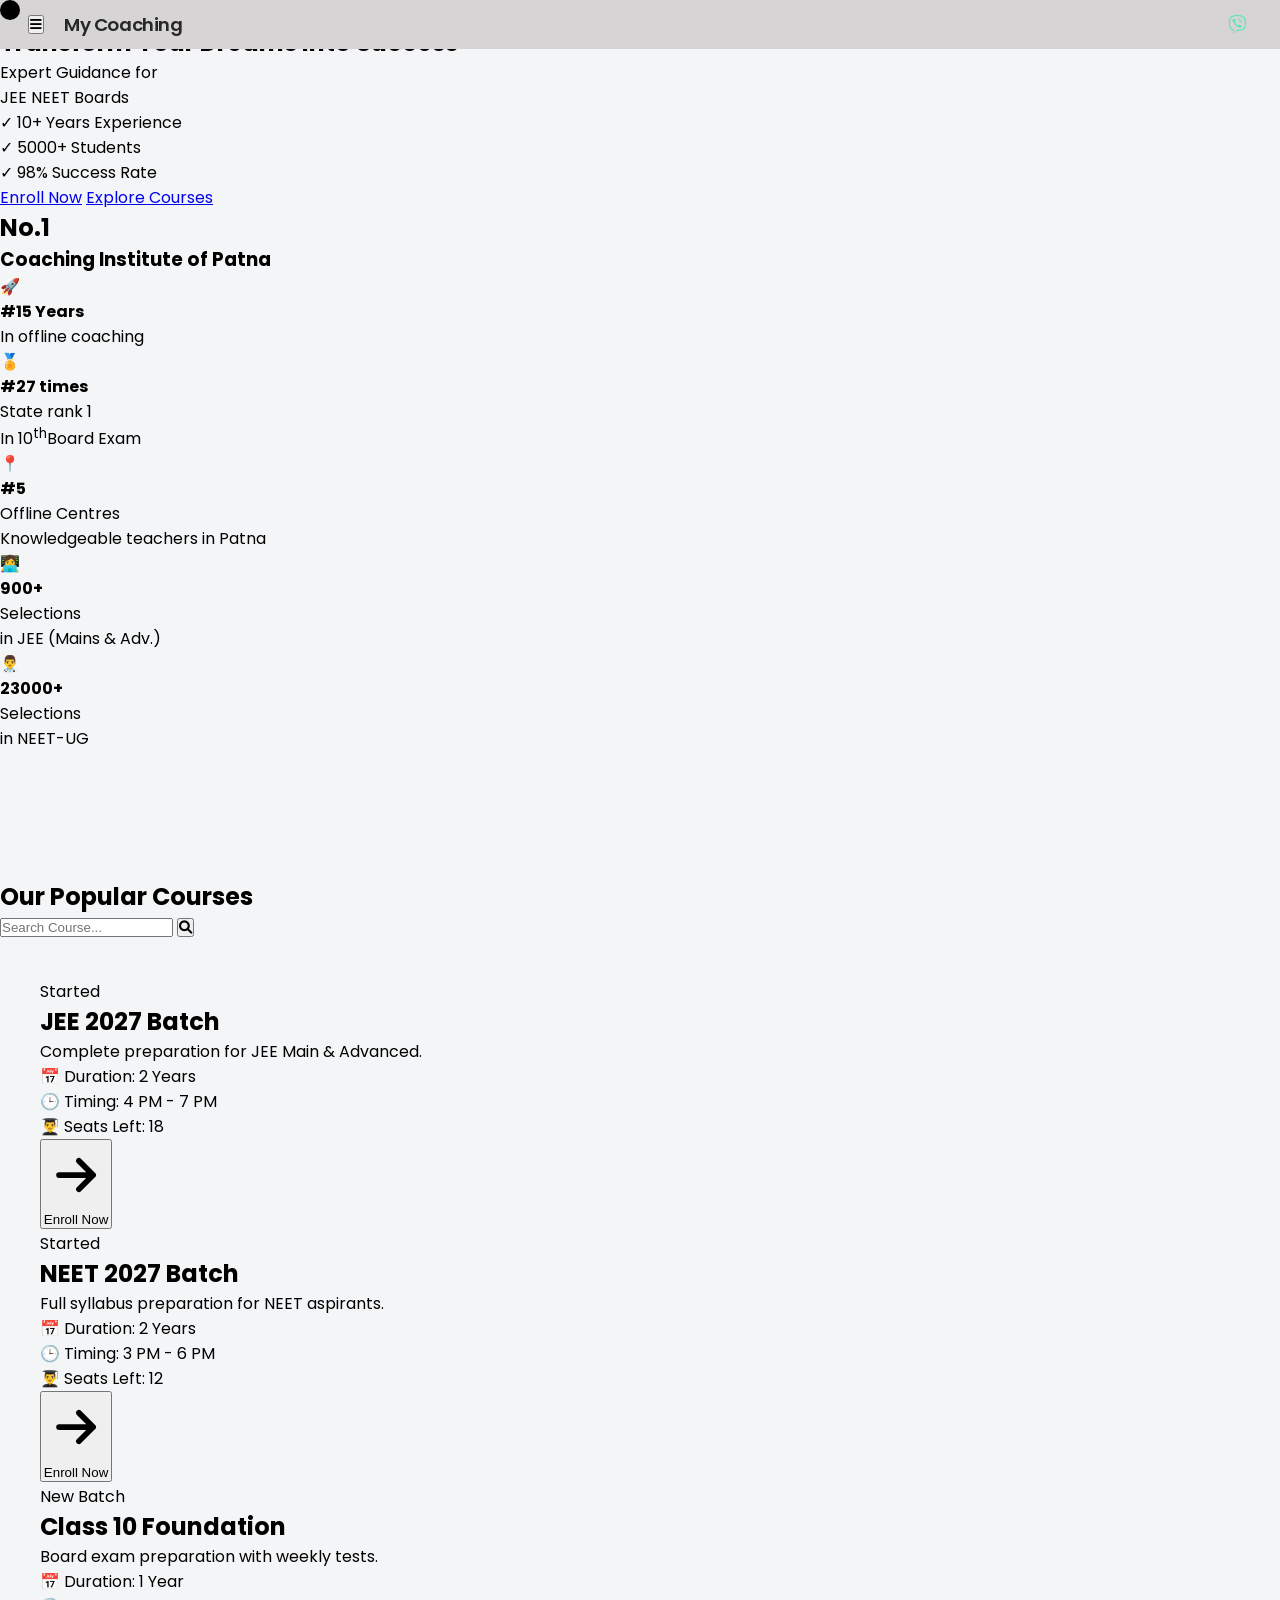
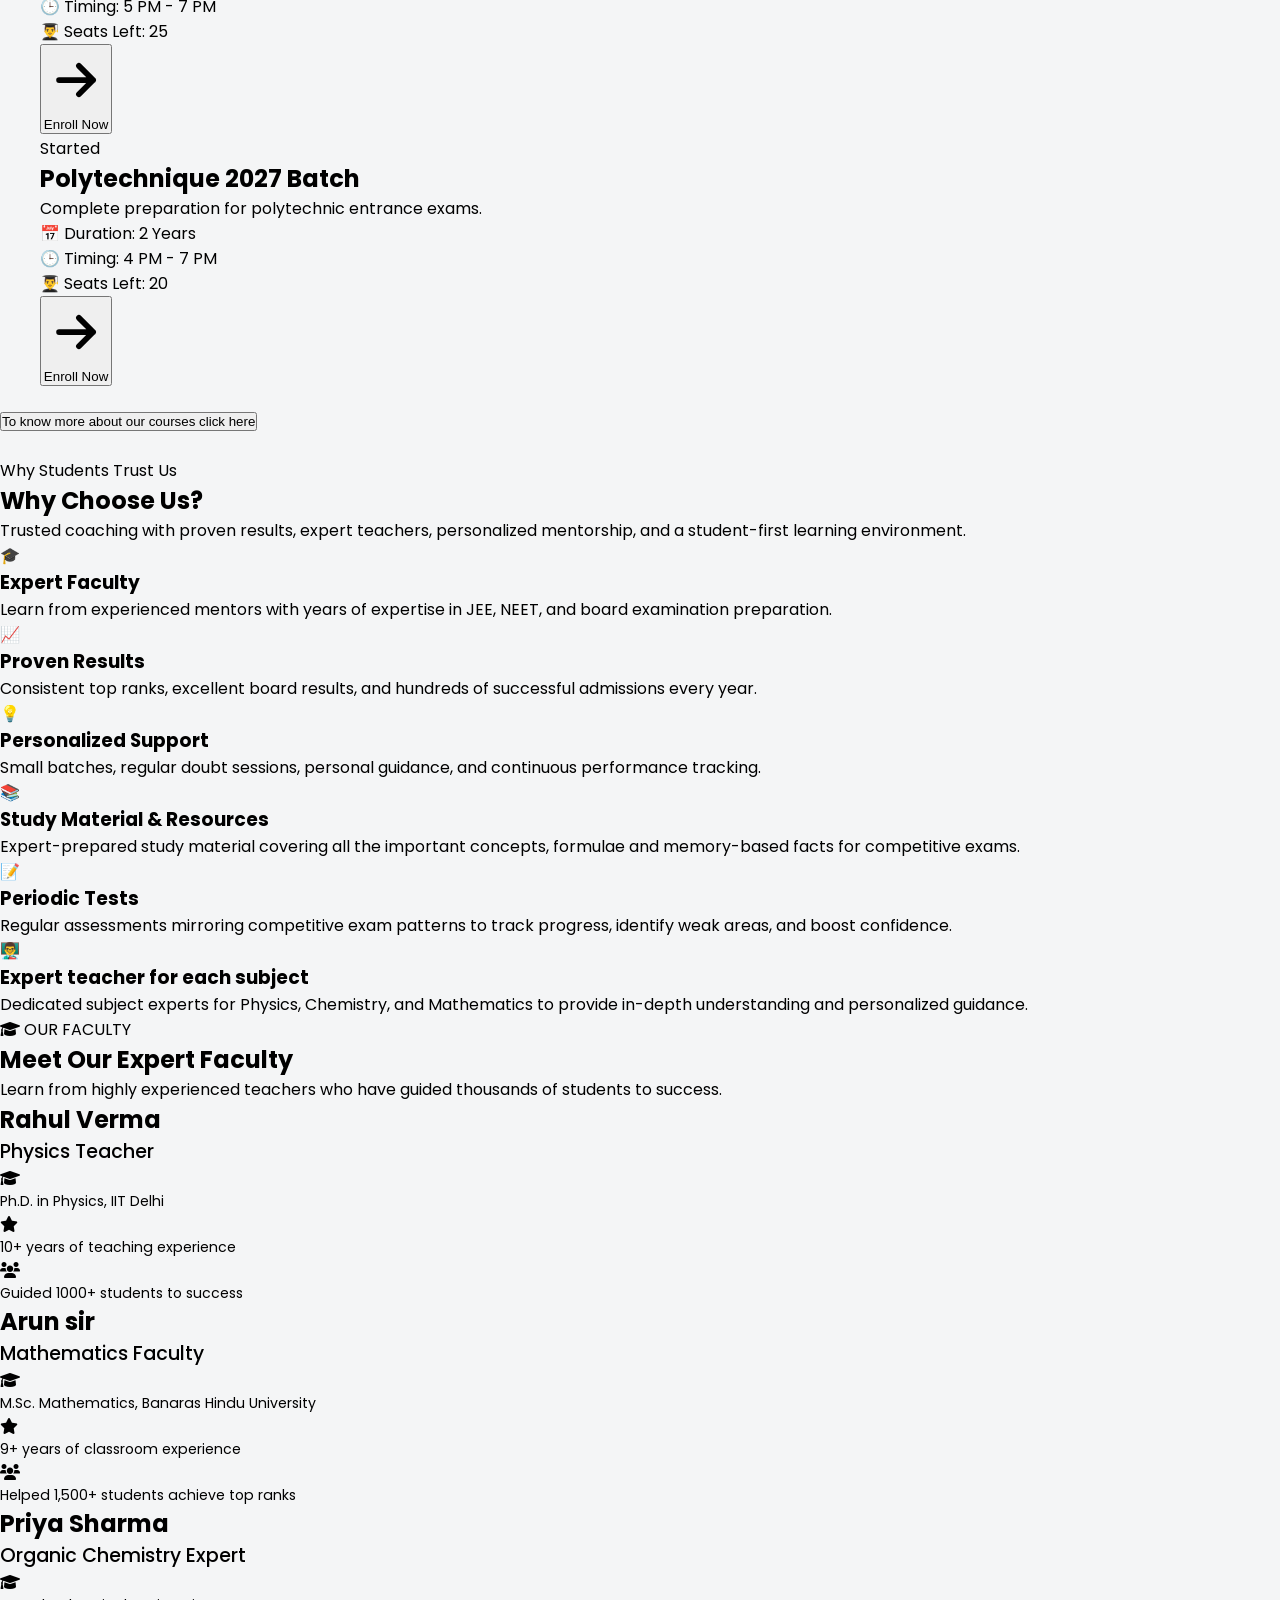
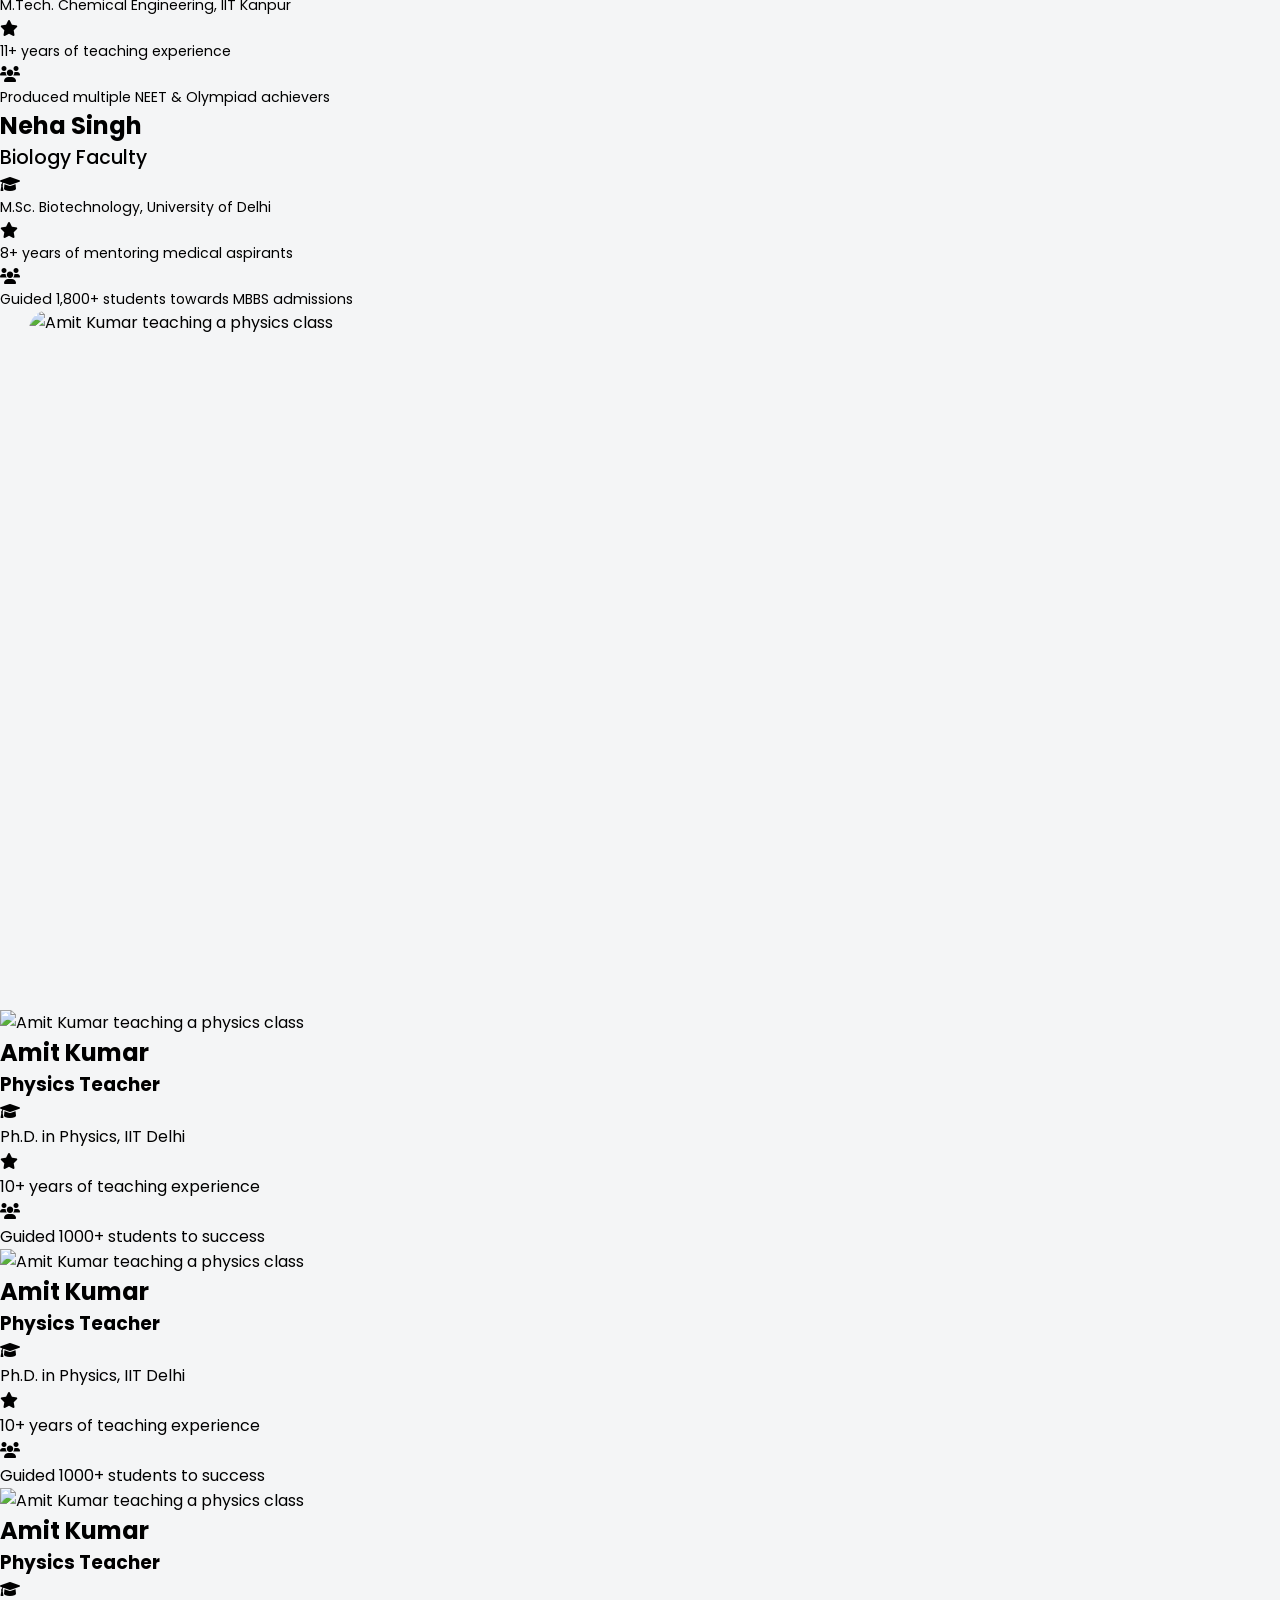
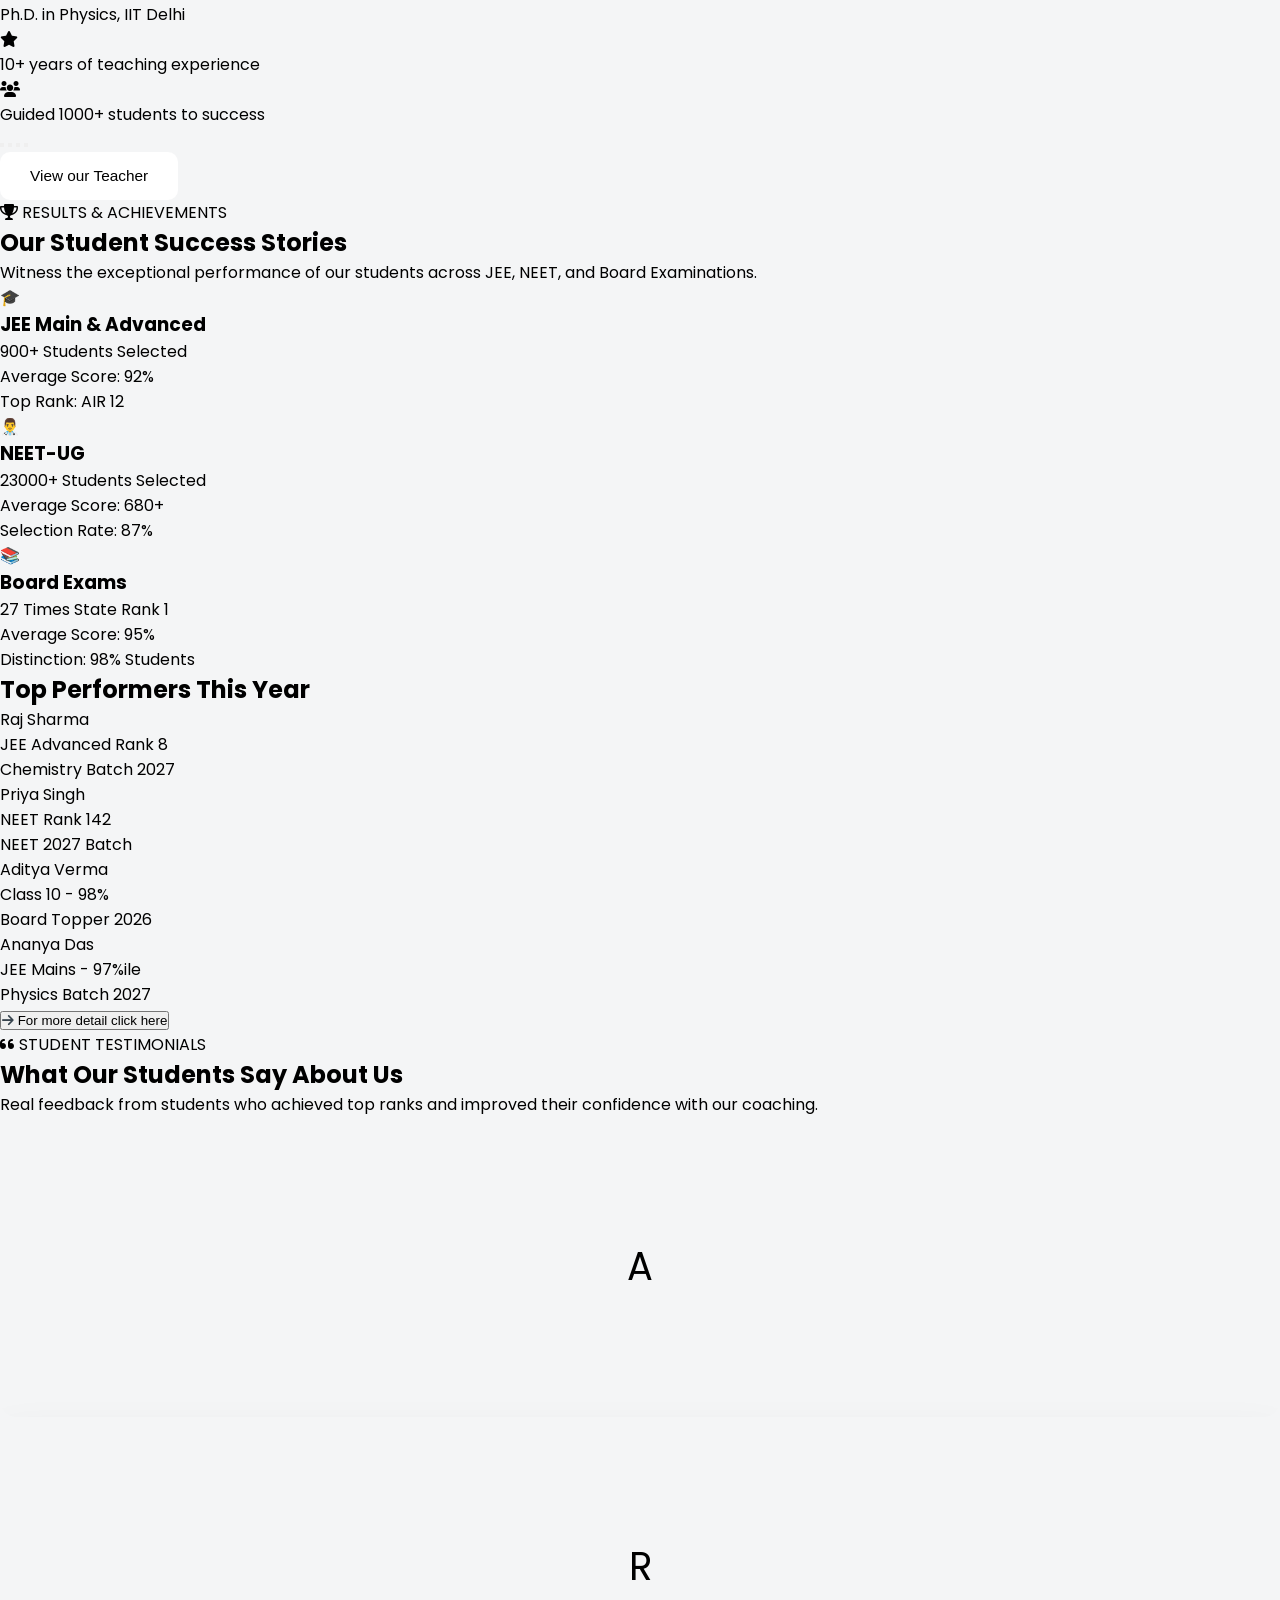
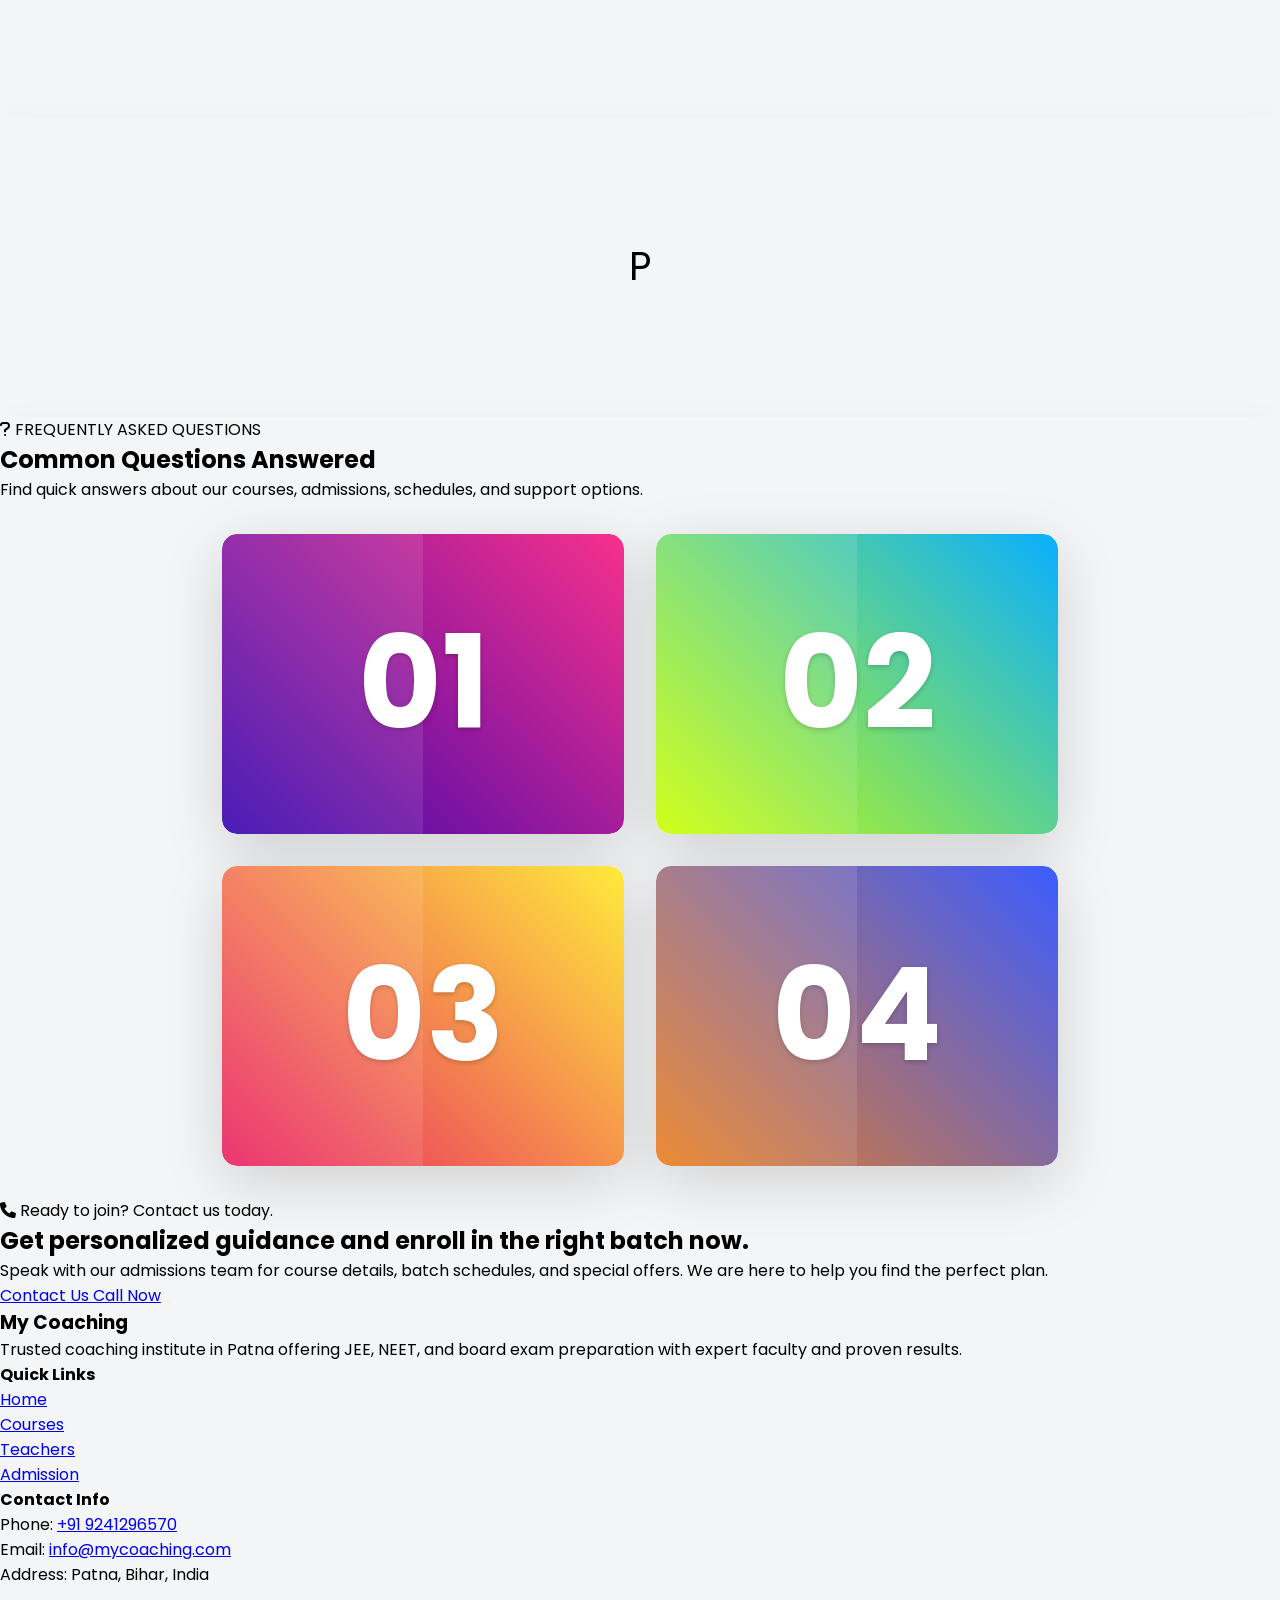
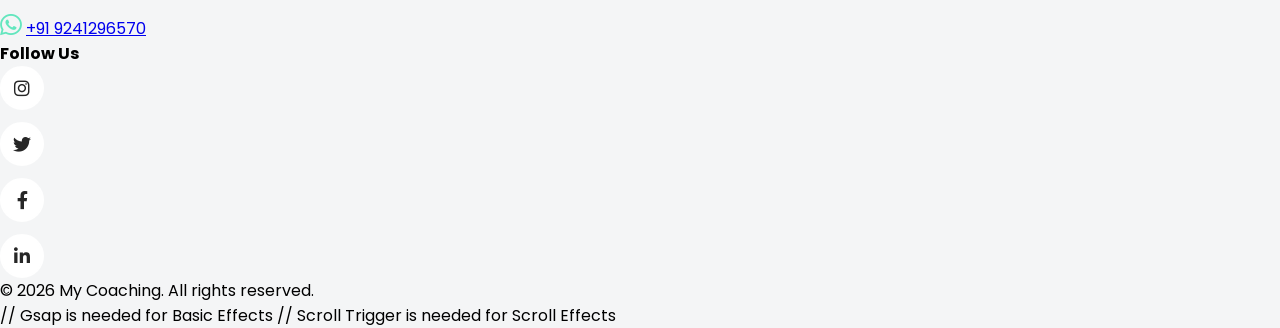
==== commit ab7e055e: "all completed" ====
--- a/index.html
+++ b/index.html
@@ -1247,15 +1247,15 @@
                     </div>
                     <div>
                         <h4 class="text-xl font-semibold text-white mb-4">Contact Info</h4>
-                        <p class="text-slate-400">Phone: <a href="tel:+911234567890"
-                                class="hover:text-white transition">+91 12345 67890</a></p>
+                        <p class="text-slate-400">Phone: <a href="tel:+919241296570"
+                                class="hover:text-white transition">+91 9241296570</a></p>
                         <p class="text-slate-400">Email: <a href="mailto:info@mycoaching.com"
                                 class="hover:text-white transition">info@mycoaching.com</a></p>
                         <p class="text-slate-400">Address: Patna, Bihar, India</p>
                         <br>
                         <p class="text-slate-400">
                             <i class="fa-brands fa-whatsapp" style="color: rgb(99, 230, 190); font-size: 25px;"></i>
-                            <a href="tel:+911234567890" class="hover:text-white transition">+91 9241296570</a>
+                            <a href="tel:+919241296570" class="hover:text-white transition">+91 9241296570</a>
                         </p>
                     </div>
                     <!-- <div>
@@ -1270,7 +1270,7 @@
                         <h4 class="text-xl font-semibold text-white mb-4">Follow Us</h4>
                         <ul class="social-ul">
                             <li class="social-li">
-                                <a href="https://instagram.com" target="_blank" aria-label="Instagram">
+                                <a href="https://www.instagram.com/mr.perfect_official_boy?igsh=MWx1amRnY3puYmjucg==" target="_blank" aria-label="Instagram">
                                     <i class="fa-brands fa-instagram"></i>
                                 </a>
                             </li>
